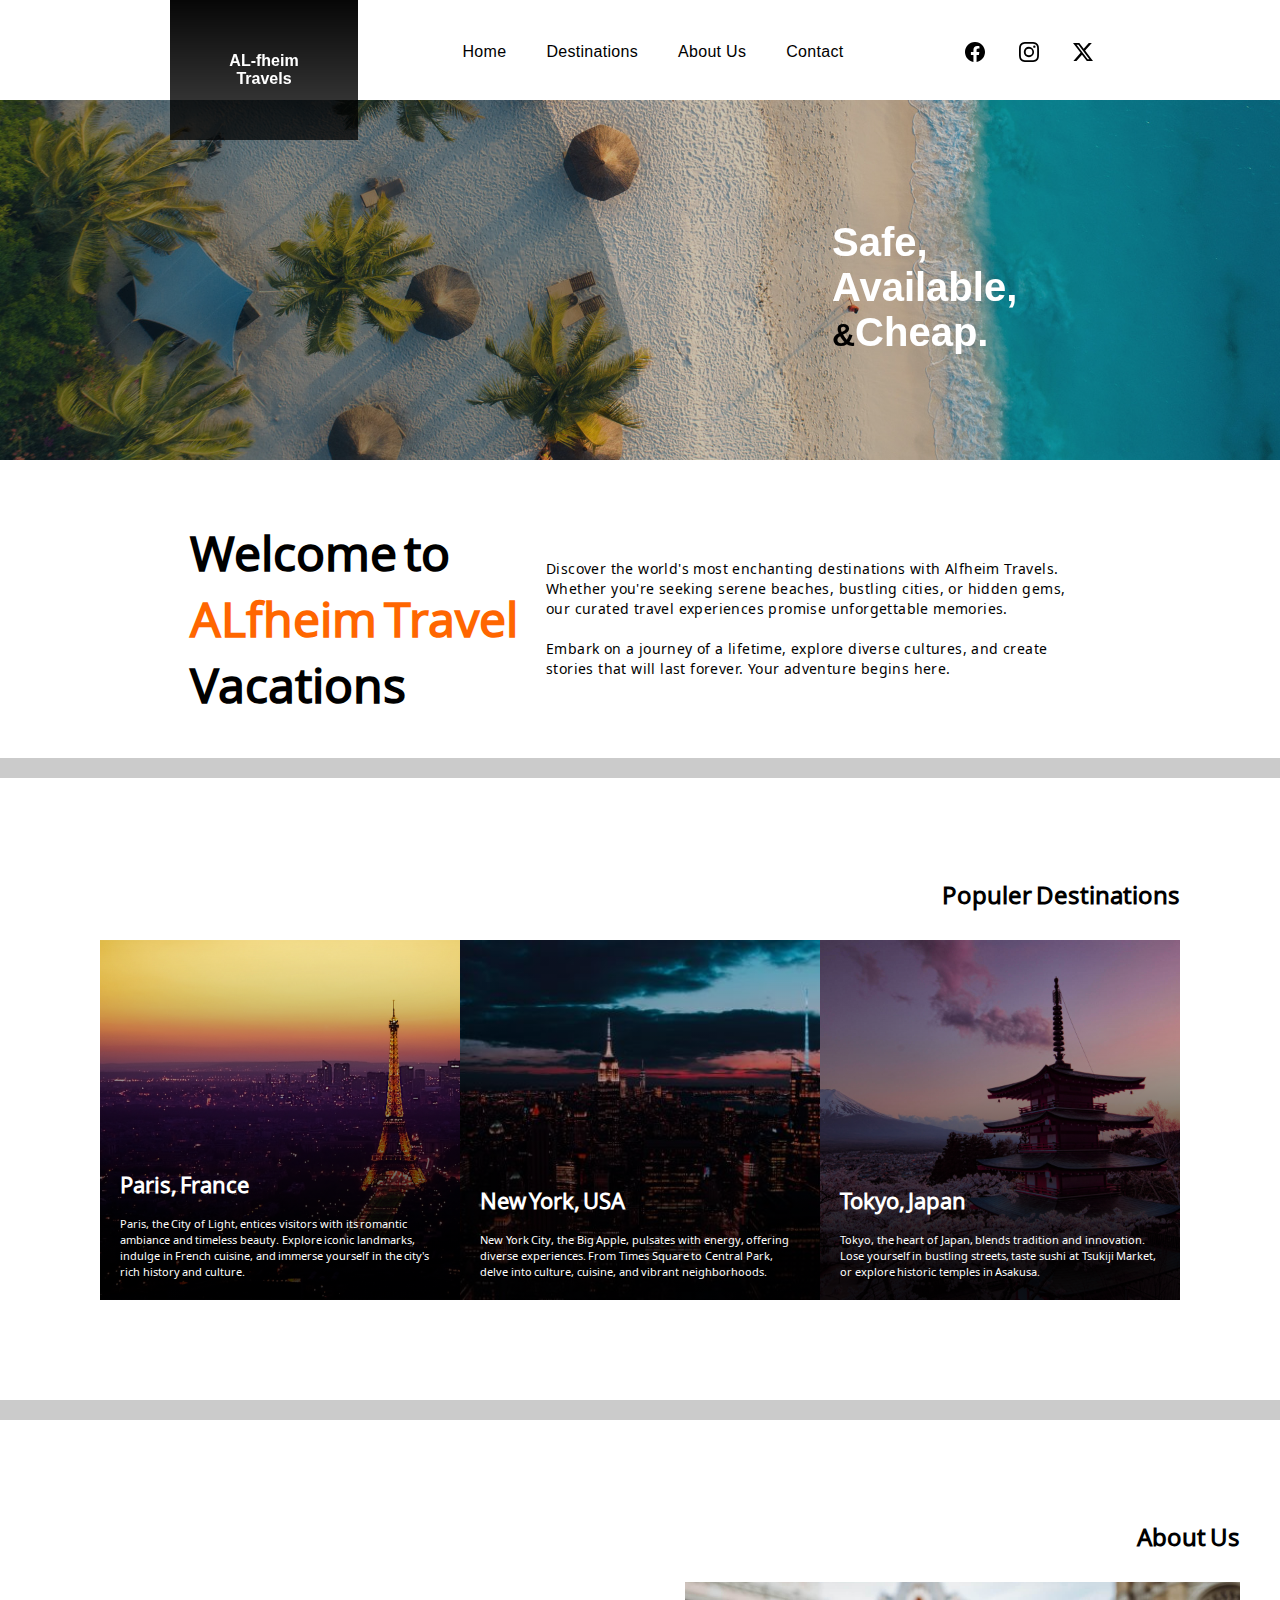
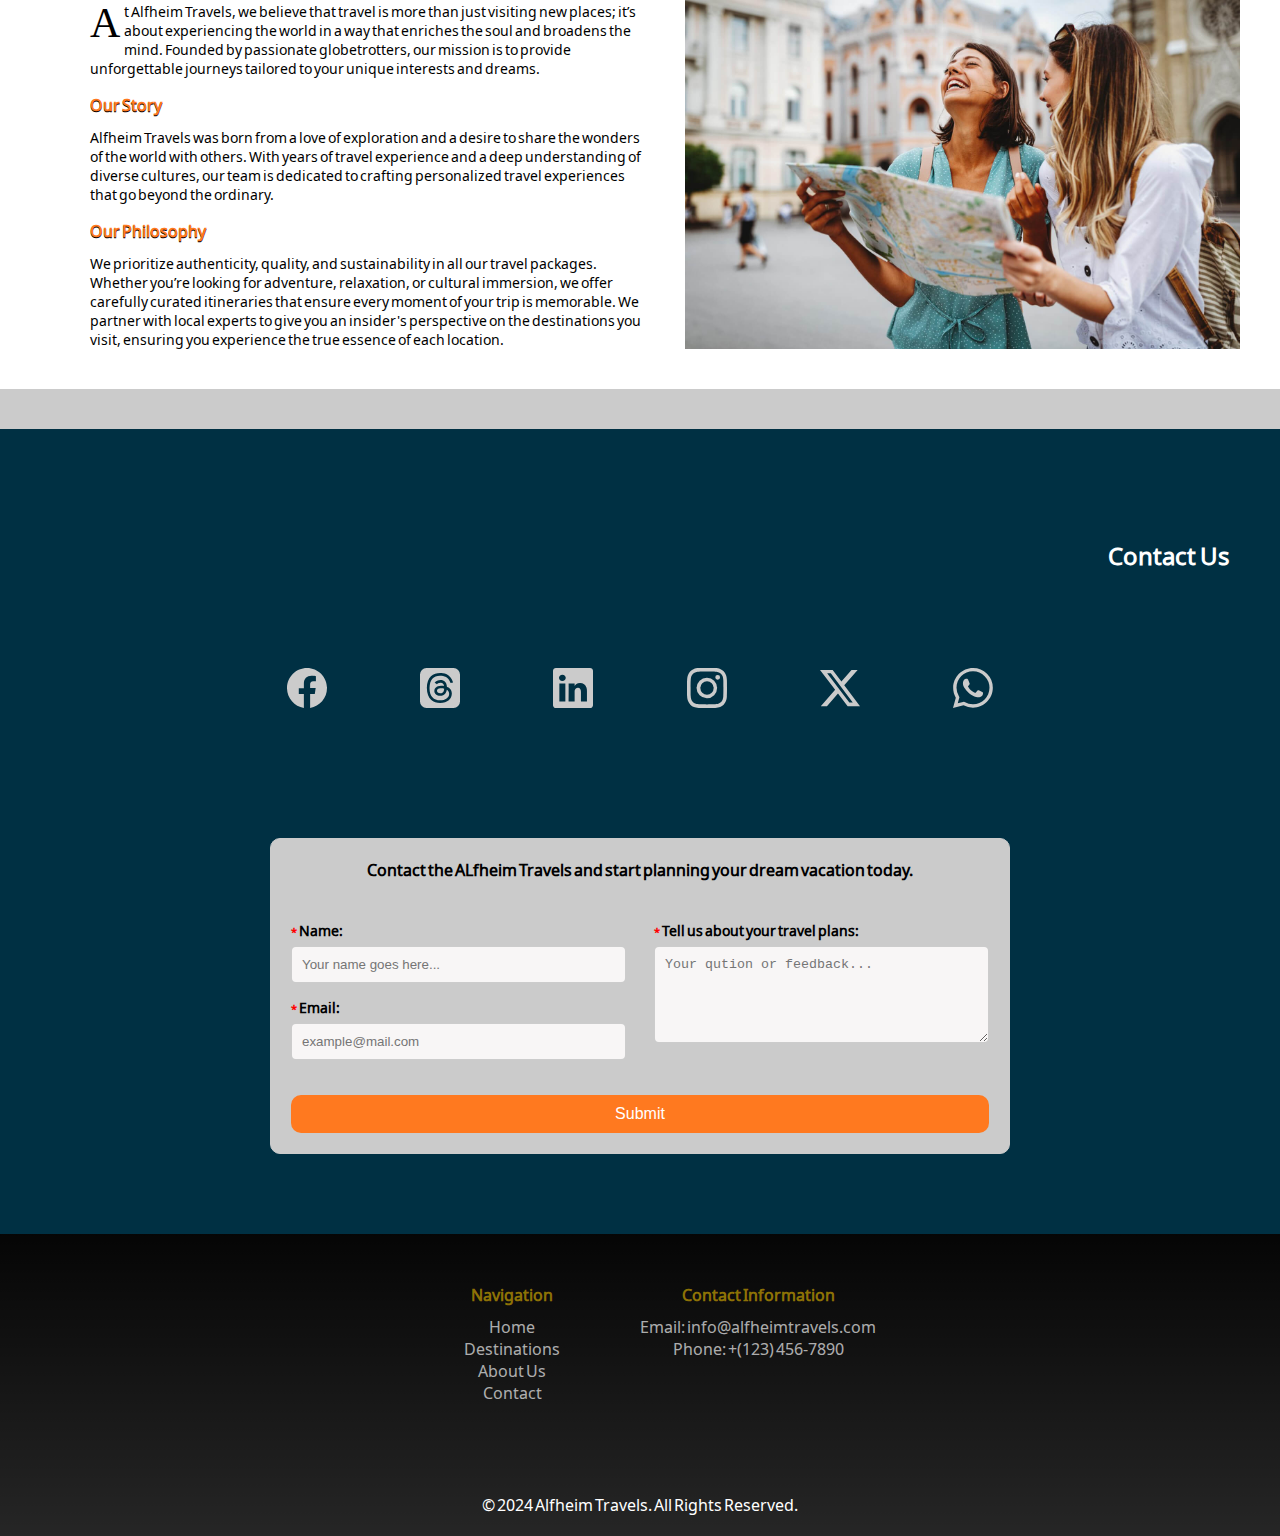
==== index.html @ 653865bd "Update index.html" ====
<!DOCTYPE html>
<html lang="en">
<head>
    <meta charset="UTF-8">
    <meta name="viewport" content="width=device-width, initial-scale=1.0">
    <title>Travel with our wings</title>
    <link rel="preconnect" href="https://fonts.googleapis.com">
    <link rel="preconnect" href="https://fonts.gstatic.com" crossorigin>
    <link rel="stylesheet" href="https://cdnjs.cloudflare.com/ajax/libs/font-awesome/6.5.2/css/all.min.css">
    <link href="https://fonts.googleapis.com/css2?family=Noto+Sans+Sogdian&display=swap" rel="stylesheet">
    <link rel="stylesheet" href="styles.css">

</head>
<body>
    <header>
        <div class="head container">
            <div id="nav-logo">
                <div>
                  <p>AL-fheim</p>
                  <p>Travels</p>
                </div>
            </div>
            <ul class="nav">
                <li class="nav-li"><a href="#" class="nav-link active">Home</a></li>
                <li class="nav-li"><a href="#Destinations" class="nav-link ">Destinations</a></li>
                <li class="nav-li"><a href="#about-us" class="nav-link ">About Us</a></li>
                <li class="nav-li"><a href="#contact" class="nav-link ">Contact</a></li>
            </ul>
            <ul class="nav">
                <li class="nav-social"><a target="_blank" href="https://www.facebook.com/profile.php?id=100078837864607&mibextid=ZbWKwL"><svg xmlns="http://www.w3.org/2000/svg" width="16" height="16" fill="currentColor" class="bi bi-facebook " viewBox="0 0 16 16">
                    <path d="M16 8.049c0-4.446-3.582-8.05-8-8.05C3.58 0-.002 3.603-.002 8.05c0 4.017 2.926 7.347 6.75 7.951v-5.625h-2.03V8.05H6.75V6.275c0-2.017 1.195-3.131 3.022-3.131.876 0 1.791.157 1.791.157v1.98h-1.009c-.993 0-1.303.621-1.303 1.258v1.51h2.218l-.354 2.326H9.25V16c3.824-.604 6.75-3.934 6.75-7.951"/>
                  </svg></a></li>
                <li class="nav-social"><a target="_blank" href="https://www.instagram.com/soul_canvas_/" target="_blank"><svg xmlns="http://www.w3.org/2000/svg" width="16" height="16" fill="currentColor" class="bi bi-instagram" viewBox="0 0 16 16">
                    <path d="M8 0C5.829 0 5.556.01 4.703.048 3.85.088 3.269.222 2.76.42a3.9 3.9 0 0 0-1.417.923A3.9 3.9 0 0 0 .42 2.76C.222 3.268.087 3.85.048 4.7.01 5.555 0 5.827 0 8.001c0 2.172.01 2.444.048 3.297.04.852.174 1.433.372 1.942.205.526.478.972.923 1.417.444.445.89.719 1.416.923.51.198 1.09.333 1.942.372C5.555 15.99 5.827 16 8 16s2.444-.01 3.298-.048c.851-.04 1.434-.174 1.943-.372a3.9 3.9 0 0 0 1.416-.923c.445-.445.718-.891.923-1.417.197-.509.332-1.09.372-1.942C15.99 10.445 16 10.173 16 8s-.01-2.445-.048-3.299c-.04-.851-.175-1.433-.372-1.941a3.9 3.9 0 0 0-.923-1.417A3.9 3.9 0 0 0 13.24.42c-.51-.198-1.092-.333-1.943-.372C10.443.01 10.172 0 7.998 0zm-.717 1.442h.718c2.136 0 2.389.007 3.232.046.78.035 1.204.166 1.486.275.373.145.64.319.92.599s.453.546.598.92c.11.281.24.705.275 1.485.039.843.047 1.096.047 3.231s-.008 2.389-.047 3.232c-.035.78-.166 1.203-.275 1.485a2.5 2.5 0 0 1-.599.919c-.28.28-.546.453-.92.598-.28.11-.704.24-1.485.276-.843.038-1.096.047-3.232.047s-2.39-.009-3.233-.047c-.78-.036-1.203-.166-1.485-.276a2.5 2.5 0 0 1-.92-.598 2.5 2.5 0 0 1-.6-.92c-.109-.281-.24-.705-.275-1.485-.038-.843-.046-1.096-.046-3.233s.008-2.388.046-3.231c.036-.78.166-1.204.276-1.486.145-.373.319-.64.599-.92s.546-.453.92-.598c.282-.11.705-.24 1.485-.276.738-.034 1.024-.044 2.515-.045zm4.988 1.328a.96.96 0 1 0 0 1.92.96.96 0 0 0 0-1.92m-4.27 1.122a4.109 4.109 0 1 0 0 8.217 4.109 4.109 0 0 0 0-8.217m0 1.441a2.667 2.667 0 1 1 0 5.334 2.667 2.667 0 0 1 0-5.334"/>
                  </svg></a></li>
                <li class="nav-social"><a target="_blank" href="#" target="_blank"><svg xmlns="http://www.w3.org/2000/svg" width="16" height="16" fill="currentColor" class="bi bi-twitter-x" viewBox="0 0 16 16">
                    <path d="M12.6.75h2.454l-5.36 6.142L16 15.25h-4.937l-3.867-5.07-4.425 5.07H.316l5.733-6.57L0 .75h5.063l3.495 4.633L12.601.75Zm-.86 13.028h1.36L4.323 2.145H2.865z"/>
                  </svg></a></li>
            </ul>
            
        </div>
    </header>

    <section class="hero" id="home">
        <div>
            <h2 id="h2-hero"><span>Safe,</span><span>Available,</span><span>Cheap.</span></h2>
        </div>
    </section>
    <section class="section welcome">
        <div class="welcome-con">
            <div class="welcome-1 welcome-part">
                <h1>
                    Welcome to<br>
                    <span>ALfheim Travel</span><br>
                    Vacations
                 </h1>
             </div>
             <div class="welcome-2 welcome-part">
                <p>
                    Discover the world's most enchanting destinations with Alfheim Travels. Whether you're seeking serene beaches, bustling cities, or hidden gems, our curated travel experiences promise unforgettable memories. <br><br>Embark on a journey of a lifetime, explore diverse cultures, and create stories that will last forever. Your adventure begins here.
                 </h1>
                </p>
        </div>
    </SEction>

    <section class="Destinations section" id="Destinations">
        <h3 class="sec-title">Populer Destinations</h3>

        <div class="dest-container">
            <a class="dest-tile Paris" href="#">
                <h4>Paris, France</h4>
                <p>Paris, the City of Light, entices visitors with its romantic ambiance and timeless beauty. Explore iconic landmarks, indulge in French cuisine, and immerse yourself in the city's rich history and culture.</p>
            </a>
            <a class="dest-tile New-york" href="#">
                <h4>New York, USA</h4>
                <p>New York City, the Big Apple, pulsates with energy, offering diverse experiences. From Times Square to Central Park, delve into culture, cuisine, and vibrant neighborhoods.</p>
            </a>
            <a class="dest-tile Tokyo" href="#">
                <h4 id="tokyo-h4">Tokyo, Japan</h4>
                <p>Tokyo, the heart of Japan, blends tradition and innovation. Lose yourself in bustling streets, taste sushi at Tsukiji Market, or explore historic temples in Asakusa.</p>
            </a>
        </div>
    </section>

    <section class="about section" id="about-us">
        <h3 class="sec-title">About Us</h3>
        <div class="about-parts">
        <div class="about-part about-1">
            <p class="drop-cap">At Alfheim Travels, we believe that travel is more than just visiting new places; it’s about experiencing the world in a way that enriches the soul and broadens the mind. Founded by passionate globetrotters, our mission is to provide unforgettable journeys tailored to your unique interests and dreams.</p>
            <h4>Our Story</h4>
            <p>Alfheim Travels was born from a love of exploration and a desire to share the wonders of the world with others. With years of travel experience and a deep understanding of diverse cultures, our team is dedicated to crafting personalized travel experiences that go beyond the ordinary.</p>
            <h4>Our Philosophy</h4>
            <p>We prioritize authenticity, quality, and sustainability in all our travel packages. Whether you’re looking for adventure, relaxation, or cultural immersion, we offer carefully curated itineraries that ensure every moment of your trip is memorable. We partner with local experts to give you an insider's perspective on the destinations you visit, ensuring you experience the true essence of each location.</p>
        
        </div>
        <div class="about-part about-2">

        </div>
    </div> 
    </section>

    <section class="contact section" id="contact">
        <h3 class="sec-title">Contact Us</h3>
        <div class="con-container">
            <div class="social-link"><a target="_blank" href="https://www.facebook.com/profile.php?id=100078837864607&mibextid=ZbWKwL"><svg xmlns="http://www.w3.org/2000/svg" width="16" height="16" fill="currentColor" class="bi bi-facebook" viewBox="0 0 16 16">
                <path d="M16 8.049c0-4.446-3.582-8.05-8-8.05C3.58 0-.002 3.603-.002 8.05c0 4.017 2.926 7.347 6.75 7.951v-5.625h-2.03V8.05H6.75V6.275c0-2.017 1.195-3.131 3.022-3.131.876 0 1.791.157 1.791.157v1.98h-1.009c-.993 0-1.303.621-1.303 1.258v1.51h2.218l-.354 2.326H9.25V16c3.824-.604 6.75-3.934 6.75-7.951"/>
              </svg></a></div>
            <div class="social-link"><a target="_blank" href="#" target="_blank"><svg xmlns="http://www.w3.org/2000/svg" width="16" height="16" fill="currentColor" class="bi bi-threads-fill" viewBox="0 0 16 16">
                <path d="M6.81 9.204c0-.41.197-1.062 1.727-1.062.469 0 .758.034 1.146.121-.124 1.606-.91 1.818-1.674 1.818-.418 0-1.2-.218-1.2-.877Z"/>
                <path d="M2.59 16h10.82A2.59 2.59 0 0 0 16 13.41V2.59A2.59 2.59 0 0 0 13.41 0H2.59A2.59 2.59 0 0 0 0 2.59v10.82A2.59 2.59 0 0 0 2.59 16M5.866 5.91c.567-.81 1.315-1.126 2.35-1.126.73 0 1.351.246 1.795.711.443.466.696 1.132.754 1.983q.368.154.678.363c.832.559 1.29 1.395 1.29 2.353 0 2.037-1.67 3.806-4.692 3.806-2.595 0-5.291-1.51-5.291-6.004C2.75 3.526 5.361 2 8.033 2c1.234 0 4.129.182 5.217 3.777l-1.02.264c-.842-2.56-2.607-2.968-4.224-2.968-2.675 0-4.187 1.628-4.187 5.093 0 3.107 1.69 4.757 4.222 4.757 2.083 0 3.636-1.082 3.636-2.667 0-1.079-.906-1.595-.953-1.595-.177.925-.651 2.482-2.733 2.482-1.213 0-2.26-.838-2.26-1.936 0-1.568 1.488-2.136 2.663-2.136.44 0 .97.03 1.247.086 0-.478-.404-1.296-1.426-1.296-.911 0-1.16.288-1.45.624l-.024.027c-.202-.135-.875-.601-.875-.601Z"/>
              </svg></a></div>
            
            <div class="social-link"><a target="_blank" href="https://www.linkedin.com/in/mithula-chanthuka-445b0527a/" target="_blank"><svg xmlns="http://www.w3.org/2000/svg" width="16" height="16" fill="currentColor" class="bi bi-linkedin" viewBox="0 0 16 16">
                <path d="M0 1.146C0 .513.526 0 1.175 0h13.65C15.474 0 16 .513 16 1.146v13.708c0 .633-.526 1.146-1.175 1.146H1.175C.526 16 0 15.487 0 14.854zm4.943 12.248V6.169H2.542v7.225zm-1.2-8.212c.837 0 1.358-.554 1.358-1.248-.015-.709-.52-1.248-1.342-1.248S2.4 3.226 2.4 3.934c0 .694.521 1.248 1.327 1.248zm4.908 8.212V9.359c0-.216.016-.432.08-.586.173-.431.568-.878 1.232-.878.869 0 1.216.662 1.216 1.634v3.865h2.401V9.25c0-2.22-1.184-3.252-2.764-3.252-1.274 0-1.845.7-2.165 1.193v.025h-.016l.016-.025V6.169h-2.4c.03.678 0 7.225 0 7.225z"/>
              </svg></a></div>
            <div class="social-link"><a target="_blank" href="#" target="_blank"><svg xmlns="http://www.w3.org/2000/svg" width="16" height="16" fill="currentColor" class="bi bi-instagram" viewBox="0 0 16 16">
                <path d="M8 0C5.829 0 5.556.01 4.703.048 3.85.088 3.269.222 2.76.42a3.9 3.9 0 0 0-1.417.923A3.9 3.9 0 0 0 .42 2.76C.222 3.268.087 3.85.048 4.7.01 5.555 0 5.827 0 8.001c0 2.172.01 2.444.048 3.297.04.852.174 1.433.372 1.942.205.526.478.972.923 1.417.444.445.89.719 1.416.923.51.198 1.09.333 1.942.372C5.555 15.99 5.827 16 8 16s2.444-.01 3.298-.048c.851-.04 1.434-.174 1.943-.372a3.9 3.9 0 0 0 1.416-.923c.445-.445.718-.891.923-1.417.197-.509.332-1.09.372-1.942C15.99 10.445 16 10.173 16 8s-.01-2.445-.048-3.299c-.04-.851-.175-1.433-.372-1.941a3.9 3.9 0 0 0-.923-1.417A3.9 3.9 0 0 0 13.24.42c-.51-.198-1.092-.333-1.943-.372C10.443.01 10.172 0 7.998 0zm-.717 1.442h.718c2.136 0 2.389.007 3.232.046.78.035 1.204.166 1.486.275.373.145.64.319.92.599s.453.546.598.92c.11.281.24.705.275 1.485.039.843.047 1.096.047 3.231s-.008 2.389-.047 3.232c-.035.78-.166 1.203-.275 1.485a2.5 2.5 0 0 1-.599.919c-.28.28-.546.453-.92.598-.28.11-.704.24-1.485.276-.843.038-1.096.047-3.232.047s-2.39-.009-3.233-.047c-.78-.036-1.203-.166-1.485-.276a2.5 2.5 0 0 1-.92-.598 2.5 2.5 0 0 1-.6-.92c-.109-.281-.24-.705-.275-1.485-.038-.843-.046-1.096-.046-3.233s.008-2.388.046-3.231c.036-.78.166-1.204.276-1.486.145-.373.319-.64.599-.92s.546-.453.92-.598c.282-.11.705-.24 1.485-.276.738-.034 1.024-.044 2.515-.045zm4.988 1.328a.96.96 0 1 0 0 1.92.96.96 0 0 0 0-1.92m-4.27 1.122a4.109 4.109 0 1 0 0 8.217 4.109 4.109 0 0 0 0-8.217m0 1.441a2.667 2.667 0 1 1 0 5.334 2.667 2.667 0 0 1 0-5.334"/>
              </svg></a></div>
            <div class="social-link"><a target="_blank" href="#" target="_blank"><svg xmlns="http://www.w3.org/2000/svg" width="16" height="16" fill="currentColor" class="bi bi-twitter-x" viewBox="0 0 16 16">
                <path d="M12.6.75h2.454l-5.36 6.142L16 15.25h-4.937l-3.867-5.07-4.425 5.07H.316l5.733-6.57L0 .75h5.063l3.495 4.633L12.601.75Zm-.86 13.028h1.36L4.323 2.145H2.865z"/>
              </svg></a></div>
            <div class="social-link"><a target="_blank" href="#" target="_blank"><svg xmlns="http://www.w3.org/2000/svg" width="16" height="16" fill="currentColor" class="bi bi-whatsapp" viewBox="0 0 16 16">
                <path d="M13.601 2.326A7.85 7.85 0 0 0 7.994 0C3.627 0 .068 3.558.064 7.926c0 1.399.366 2.76 1.057 3.965L0 16l4.204-1.102a7.9 7.9 0 0 0 3.79.965h.004c4.368 0 7.926-3.558 7.93-7.93A7.9 7.9 0 0 0 13.6 2.326zM7.994 14.521a6.6 6.6 0 0 1-3.356-.92l-.24-.144-2.494.654.666-2.433-.156-.251a6.56 6.56 0 0 1-1.007-3.505c0-3.626 2.957-6.584 6.591-6.584a6.56 6.56 0 0 1 4.66 1.931 6.56 6.56 0 0 1 1.928 4.66c-.004 3.639-2.961 6.592-6.592 6.592m3.615-4.934c-.197-.099-1.17-.578-1.353-.646-.182-.065-.315-.099-.445.099-.133.197-.513.646-.627.775-.114.133-.232.148-.43.05-.197-.1-.836-.308-1.592-.985-.59-.525-.985-1.175-1.103-1.372-.114-.198-.011-.304.088-.403.087-.088.197-.232.296-.346.1-.114.133-.198.198-.33.065-.134.034-.248-.015-.347-.05-.099-.445-1.076-.612-1.47-.16-.389-.323-.335-.445-.34-.114-.007-.247-.007-.38-.007a.73.73 0 0 0-.529.247c-.182.198-.691.677-.691 1.654s.71 1.916.81 2.049c.098.133 1.394 2.132 3.383 2.992.47.205.84.326 1.129.418.475.152.904.129 1.246.08.38-.058 1.171-.48 1.338-.943.164-.464.164-.86.114-.943-.049-.084-.182-.133-.38-.232"/>
              </svg></a></div>
        </div>
        <div class="feedback-form-container">
            <h2>Contact the ALfheim Travels and start planning your dream vacation today.</h2>
            <form action="YOUR_FORM_HANDLER_URL" method="POST">
                <div class="form-row">
                    <div class="form-column">
                        <div class="form-group">
                            <label for="name">Name:</label>
                            <input placeholder="Your name goes here..." type="text" id="name" name="name" required>
                        </div>
                        <div class="form-group">
                            <label for="email">Email:</label>
                            <input placeholder="example@mail.com" type="email" id="email" name="email" required>
                        </div>
                    </div>
                    <div class="form-column">
                        <div class="form-group">
                            <label for="message">Tell us about your travel plans:</label>
                            <textarea id="message" name="message" placeholder="Your qution or feedback..." rows="5" required></textarea>
                        </div>
                    </div>
                </div>
                <button type="submit">Submit</button>
            </form>
        </div>
        
        
    </section>

    <footer id="footer">
        <div class="footer-container">
            <div class="footer-section">
                <h4>Navigation</h4>
                <ul class="footer-nav">
                    <li><a href="#home">Home</a></li>
                    <li><a href="#destinations">Destinations</a></li>
                    <li><a href="#about">About Us</a></li>
                    <li><a href="#contact">Contact</a></li>
                </ul>
            </div>
    
            <div class="footer-section">
                <h4>Contact Information</h4>
                <p>Email: <a href="mailto:info@alfheimtravels.com">info@alfheimtravels.com</a></p>
                <p>Phone: <a href="tel:+1234567890">+(123) 456-7890</a></p>
            </div>
        </div>
        <div class="footer-bottom">
            <p>&copy; 2024 Alfheim Travels. All Rights Reserved.</p>
        </div>
    </footer>
    
</body>
</html>
---- styles.css ----
:root{
    --bg-color:white;
    --sec-bg-color: rgb(203, 203, 203) ;
    --text-color:black;
    --highlight:#FF791F;
    --acc-color:#003043;
    --main-font:"Noto Sans Sogdian", sans-serif;
    --sec-font:--font-sec:'Trebuchet MS', 'Lucida Sans Unicode', 'Lucida Grande', 'Lucida Sans', Arial, sans-serif;;
}

*{
    padding: 0;
    margin: 0;
    box-sizing: border-box;
}

a{
    text-decoration: none !important;
    cursor: pointer !important;
    color: black;
}

a:hover{
    color: var(--highlight);
}

ul{
    list-style: none !important;
}

html{
    scroll-behavior: smooth;
}

body{
    width: 100%;
    background-color: var(--sec-bg-color);
    font-family: var(--main-font);
    color: black;
}

.container{
    margin: auto;
}

.section{
    margin-bottom: 20px;
}

.section:last-of-type{
    margin-bottom: 0px;
}

header{
    width: 100%;
    height: 100px;
    position: sticky;
    top: 0px;
    left: 0;
    background-color: var(--bg-color);
}

.head{
    max-width: 940px;
    display: flex;
    flex-direction: row;
    justify-content: space-between;
    
    
}

#nav-logo{
    width: 20%;
    padding-bottom: 120px;
    max-height: 140px;
    position: relative;
    display: flex;
    flex-direction: column;
    justify-content: center;
    top: 0px;
    background: linear-gradient(rgba(0,0,0,0.9), rgba(0,0,0,0)), rgba(0, 0, 0, 0.733);
    object-fit: cover;
    background-repeat: no-repeat;
    
}

#nav-logo div{
    width: 100%;
    text-align: center;
    font-weight: 800;
    margin-top: 120px;
    color: var(--bg-color);
    font-family:  "Anton", sans-serif;;
    text-align: center;
    
}

.nav{
   
    display: flex;
    flex-direction: row;
    justify-content: space-between;
    max-height: 100%;
    max-width: initial;
}

.nav-li{
    display: inline-block;
    padding-top: 40px;
    margin: 0 20px;
}

.nav-social{
    display: inline-block;
    padding-top: 42px;
    margin: 0 12px;
}


.nav-link{
    color: var(--main-font);
    font-family: "Open Sans", sans-serif;
    font-size: 1rem;
    letter-spacing: 0.3px;
    font-weight: 400;
    line-height: 1.5;
    text-align: center;
}

.nav-social svg{
    width: 30px;
    height: 20px;
}



.hero{
    width: 100%;
    height:360px;
    background-image: linear-gradient(rgba(0, 0, 0, 0.2) , rgba(0, 0, 0, 0.2)), url('img/banner.jpg');
    background-size: cover;
    background-position: top;
}

#h2-hero{
    color: var(--bg-color);
    display: flex;
    position: relative;
    top: 120px;
    left: 35%;
    width: 40%;
    height: 100%;
    font-size: 2.5rem;
    flex-direction: column;
    margin: auto;
    justify-content: center;
    font-family: "Open Sans", sans-serif;
    

}

#h2-hero span:last-of-type::before{
    content: "&";
    font-size: 2rem;
    color: var(--text-color);  
    text-shadow: none;
    padding-right: -4px;
}

#h2-hero span:last-of-type{
    color: var(--bg-color);
       
}

.welcome{
    max-height: 300px;
    width: 100%;
    padding: 60px 10px 40px 10px;
    background-color: var(--bg-color);
    

}

.welcome-con{
    max-width: 940px;
    max-height: 100%;
    margin: auto;
    display: flex;
    flex-direction: row;
    align-items: center;
    justify-content: center;
}

.welcome-1{
    width: calc(40% - 20px);
    font-size: 1.5rem;
    font-weight: 800;
}

.welcome-1 span{
    color: #ff6600;
}

.welcome-2{
    width: calc(60% - 20px);
    font-size: 0.9rem;
    font-family: var(--main-font);
    font-weight: 400;
    letter-spacing: 0.4px;
    word-spacing: 2px;
}

#Destinations{
    background-color: var(--bg-color);
    color: var(--bg-color);
    padding: 100px;
    margin-top: 20px;
}

.sec-title{
    color: var(--text-color);
    text-align: right;
    margin-bottom: 28px;
    font-size: 1.5rem;
}

.dest-container{
    width: 100%;
    background-color: var(--sec-bg-color);
    display:flex;
    flex-direction: row;
    justify-content: space-evenly;
    flex-wrap: nowrap;
}

.dest-tile{
    width: 33.333%;
    height: 360px;
    display: flex;
    flex-direction: column;
    justify-content: flex-end;
    transition: ease-in-out 0.4s;
    color: var(--txt-color);
    padding: 20px;
    background-color: var(--sec-bg-color);
    
}

.dest-tile h4{
    margin: 16px 0 ;
    font-size: 1.4rem;
    font-family: var(--font-sec);
}

.dest-tile p{
    font-size: 0.7rem;
    word-spacing: 0.7px;
}



.Paris{
    background-image:linear-gradient(rgba(0, 0, 0, 0) , rgba(0, 0, 0, 0.8) 90%), url(img/1.jpg);
    background-position: top;
    background-size: cover;
}

.New-york{
    background-image: linear-gradient(rgba(0, 0, 0, 0), rgba(0, 0, 0, 0.8) 90%),url(img/2.jpg);
    background-position: top;
    background-size: cover;
}

.Tokyo{
    background-image:linear-gradient(rgba(0, 0, 0, 0) , rgba(0, 0, 0, 0.9) 90%), url(img/3.jpg);
    background-position: top;
    background-size: cover;
}

.dest-tile:hover{
    width: 90%;
    color: var(--bg-color);
}

.about{
    width: 100%;
    background-color: var(--bg-color);
    color: var(--bg-color);
    padding: 40px;
    color: var(--text-color);
    padding-top: 100px;
}

.about p{
    
   font-size: 0.875em;
   letter-spacing: 0px;
}



.drop-cap::first-letter {
    font-size: 3em; /* Adjust the size as needed */
    font-weight: 400;
    float: left;
    margin-right: 4px;
    line-height: 1;
    font-family: cursive;
}

.about h4{
    margin-top: 16px;
    margin-bottom: 12px;
    color: var(--highlight);
    text-shadow: -0.5px 0.5px 0px black;

}

.about-parts{
    display: flex;
    flex-direction: row;
    justify-content: space-between;
    padding-left: 50px;
}

.about-part{
    width: calc(50% - 20px);
}

.about-1{
    padding-top: 20px;
}

.about-2 {
    background-image: url(img/about.jpg);
    background-position: center; 
    background-size: cover;
     background-repeat: no-repeat;  
}



.contact{
    background-color:var(--acc-color);
    margin-top: 40px;
    padding: 110px 40px 40px 40px;
   
   
}

.contact h3{
    color: white;
    text-align: right;
    margin-bottom: 44px;
    font-size: 1.5rem;
    margin: auto;
    padding-right: 10px;
}

.con-container{
    max-width: 740px;
    padding-top: 80px;
    padding-bottom: 120px;
    margin: auto;
    display: flex;
    flex-direction: row;
    justify-content: space-between;
    align-content: center;
    flex-wrap: wrap;
    margin-top: 10px;
}

.social-link{
    height: 100%;
    width: 10%;
    display: flex;
    justify-content: center;
    align-content: center;
    color: var(--bg-color);
    
}

.social-link a{
    text-decoration: none;
    color: var(--sec-bg-color);
    transition: ease-in-out 0.1s;
}
.social-link svg {
    width: 40px;
    height: 50px;
}

.social-link a:hover{
    text-decoration: none;
    color: var(--highlight)
}


.feedback-form-container {
    max-width: 740px;
    margin: auto;
    padding: 20px;
    border: 1px solid var(--sec-bg-color);
    border-radius: 10px;
    background-color:var(--sec-bg-color);
    margin-bottom: 40px;
}

.feedback-form-container h2 {
    text-align: center;
    margin-bottom: 40px;
    font-size: 1rem;
    
}

.form-row {
    display: flex;
    justify-content: space-between;
}

.form-column {
    width: 48%;
}

.form-group {
    margin-bottom: 15px;
}

.form-group label {
    display: block;
    margin-bottom: 5px;
    font-weight: bold;
    font-size: 0.9rem;
}

.form-group label::before{
    content: '*';
    padding-right: 2px;
    font-size: 0.7rem;
    color: red;
    padding-bottom: 2px;
}

.form-group input, .form-group textarea {
    width: 100%;
    padding: 10px;
    border: 1px solid #ccccccfe;
    border-radius: 5px;
    box-sizing: border-box;
    background-color: rgba(255, 253, 253, 0.87);
}

button[type="submit"] {
    display: block;
    width: 100%;
    padding: 10px;
    border: none;
    border-radius: 10px;
    background-color: var(--highlight);
    color: white;
    font-size: 16px;
    cursor: pointer;
    margin-top: 20px;
}

button[type="submit"]:hover {
    background-color: #ff6600;
}

#footer {
    background: linear-gradient(rgba(0,0,0,0.9), rgba(0,0,0,0.3)), rgba(0, 0, 0, 0.733);
    color: #fff;
    padding: 20px 0;
    text-align: center;
    padding-top: 40px;
}

.footer-container {
    display: flex;
    flex-direction: row;
    justify-content: center;
    flex-wrap: nowrap;
    margin: auto;
    margin-bottom: 80px;
    
}

.footer-section {
    padding-left: 60px;
    margin: 10px;

}

.footer-section h4 {
    margin-bottom: 10px;
    color: #ffcc008c;
}

.footer-section p,
.footer-section a {
    color: rgba(255, 255, 255, 0.671);
    text-decoration: none;
    text-decoration: none;
}

.footer-section a:hover {
    color: white;
}





@media (max-width:1100px){
    .head{
        max-width: 840px;
    }

    .nav-link{
        font-size: 0.9rem;
        letter-spacing: 0.2px;
    }
    
}

@media (max-width:1000px){
    .head{
        max-width: 740px;
    }

    .nav-link{
        font-size: 0.85rem;
        letter-spacing: 0.2px;
    }

    .feedback-form-container {
        max-width: 640px;
    }

    .con-container{
        max-width: 640px;
       
    }

}


@media (max-width:900px){
    .head{
        max-width: 640px;
    }


    .nav-link{
        font-size: 0.9rem;
        letter-spacing: 0.1px;
    }

    .nav-social{
        display: none;
        padding-top: 42px;
        margin: 0 12px;
    }

    
#nav-logo{
    width: 24%;
    padding-bottom: 120px;
    max-height: 120px;

}

.nav{
    margin-left: 10px;
}

.welcome-1{
    font-size: 1.2rem;
    font-weight: 600;
    padding-left: 80px;
    padding-right: 12px;
}





}

@media (max-width:940px){

    .dest-container{
        flex-direction: column;
        justify-content: space-evenly;
        flex-wrap: wrap;
    }
    
    .dest-tile{
        width: 100%;
        height: 270px;           
    }

    .dest-tile:hover{
        height: 360px;
        width: 100%;
        color: var(--bg-color);
    }

}

@media (max-width:800px){

    .con-container{
        max-width: 540px;
       
    }

    .feedback-form-container {
        max-width: 540px;
    }
}

@media (max-width:760px){
    .welcome-1{
        padding-left: 60px;
        padding-right: 24px;
    }

    


}
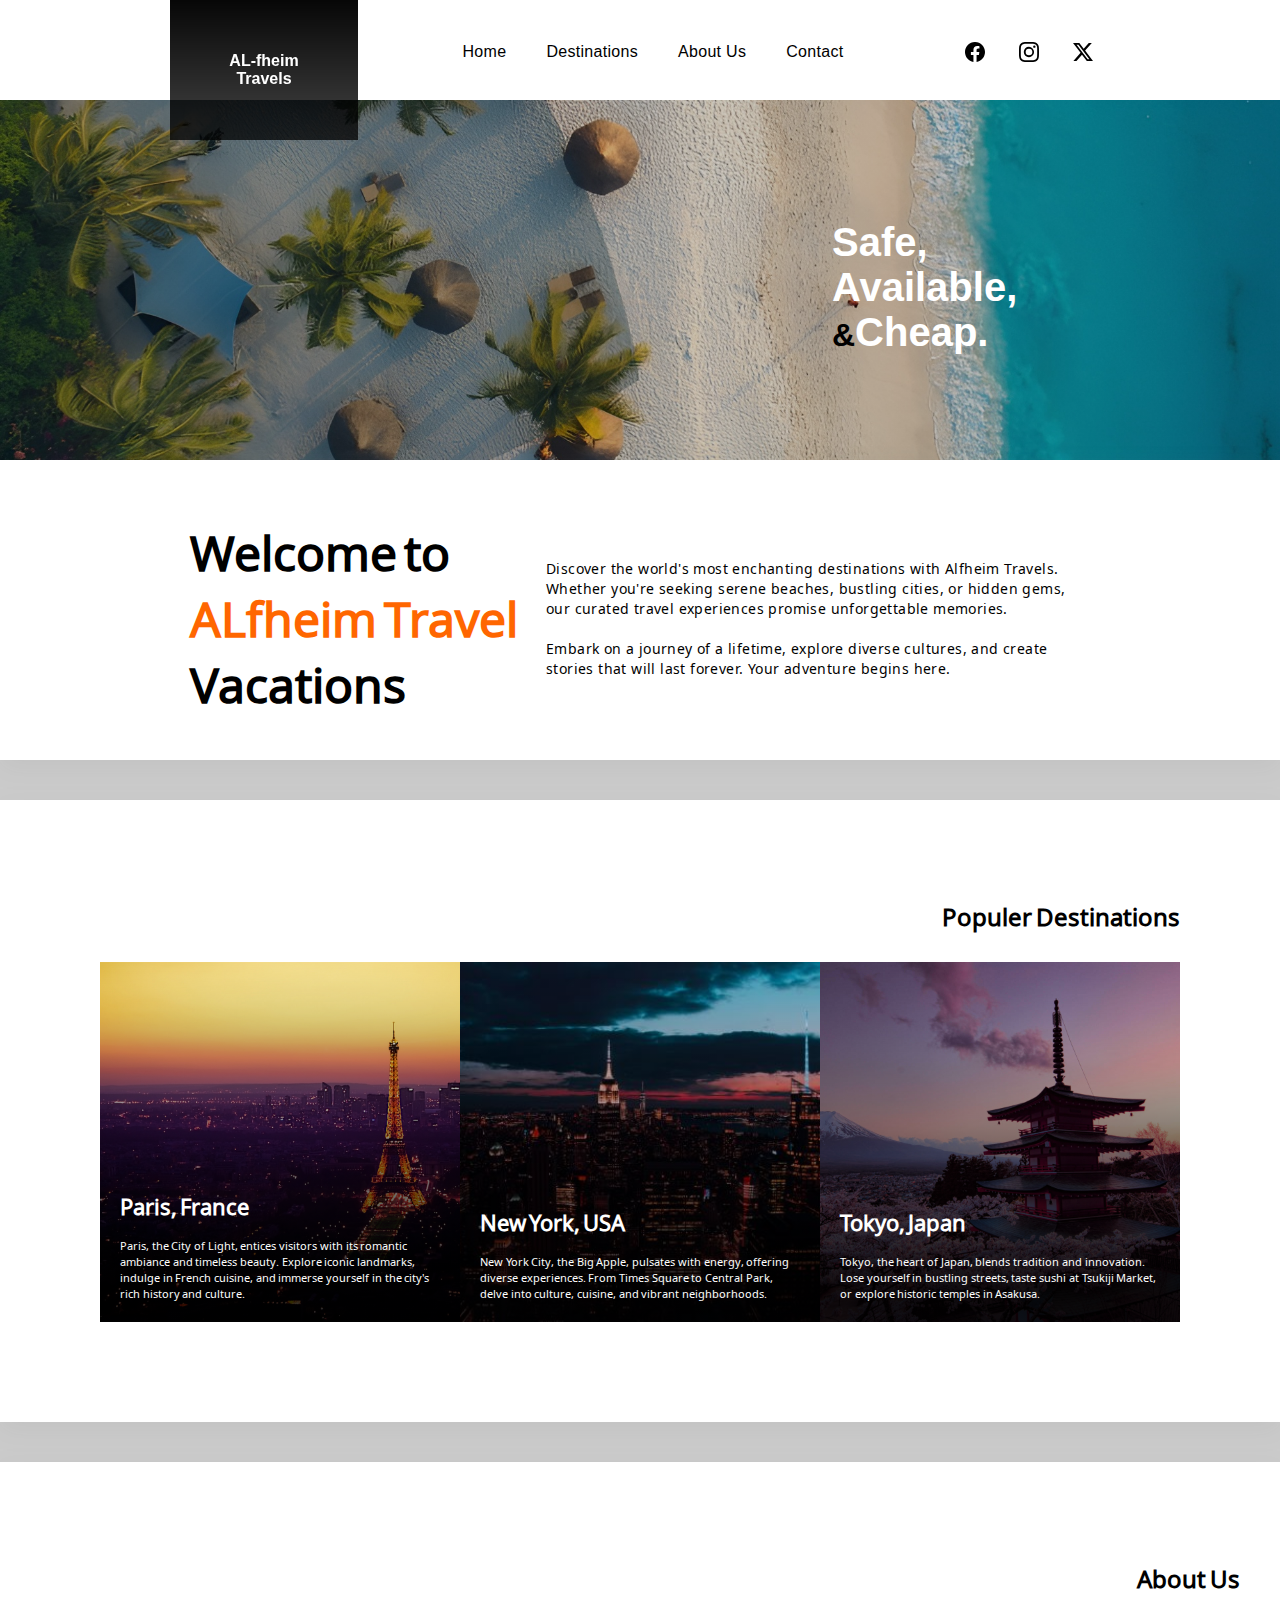
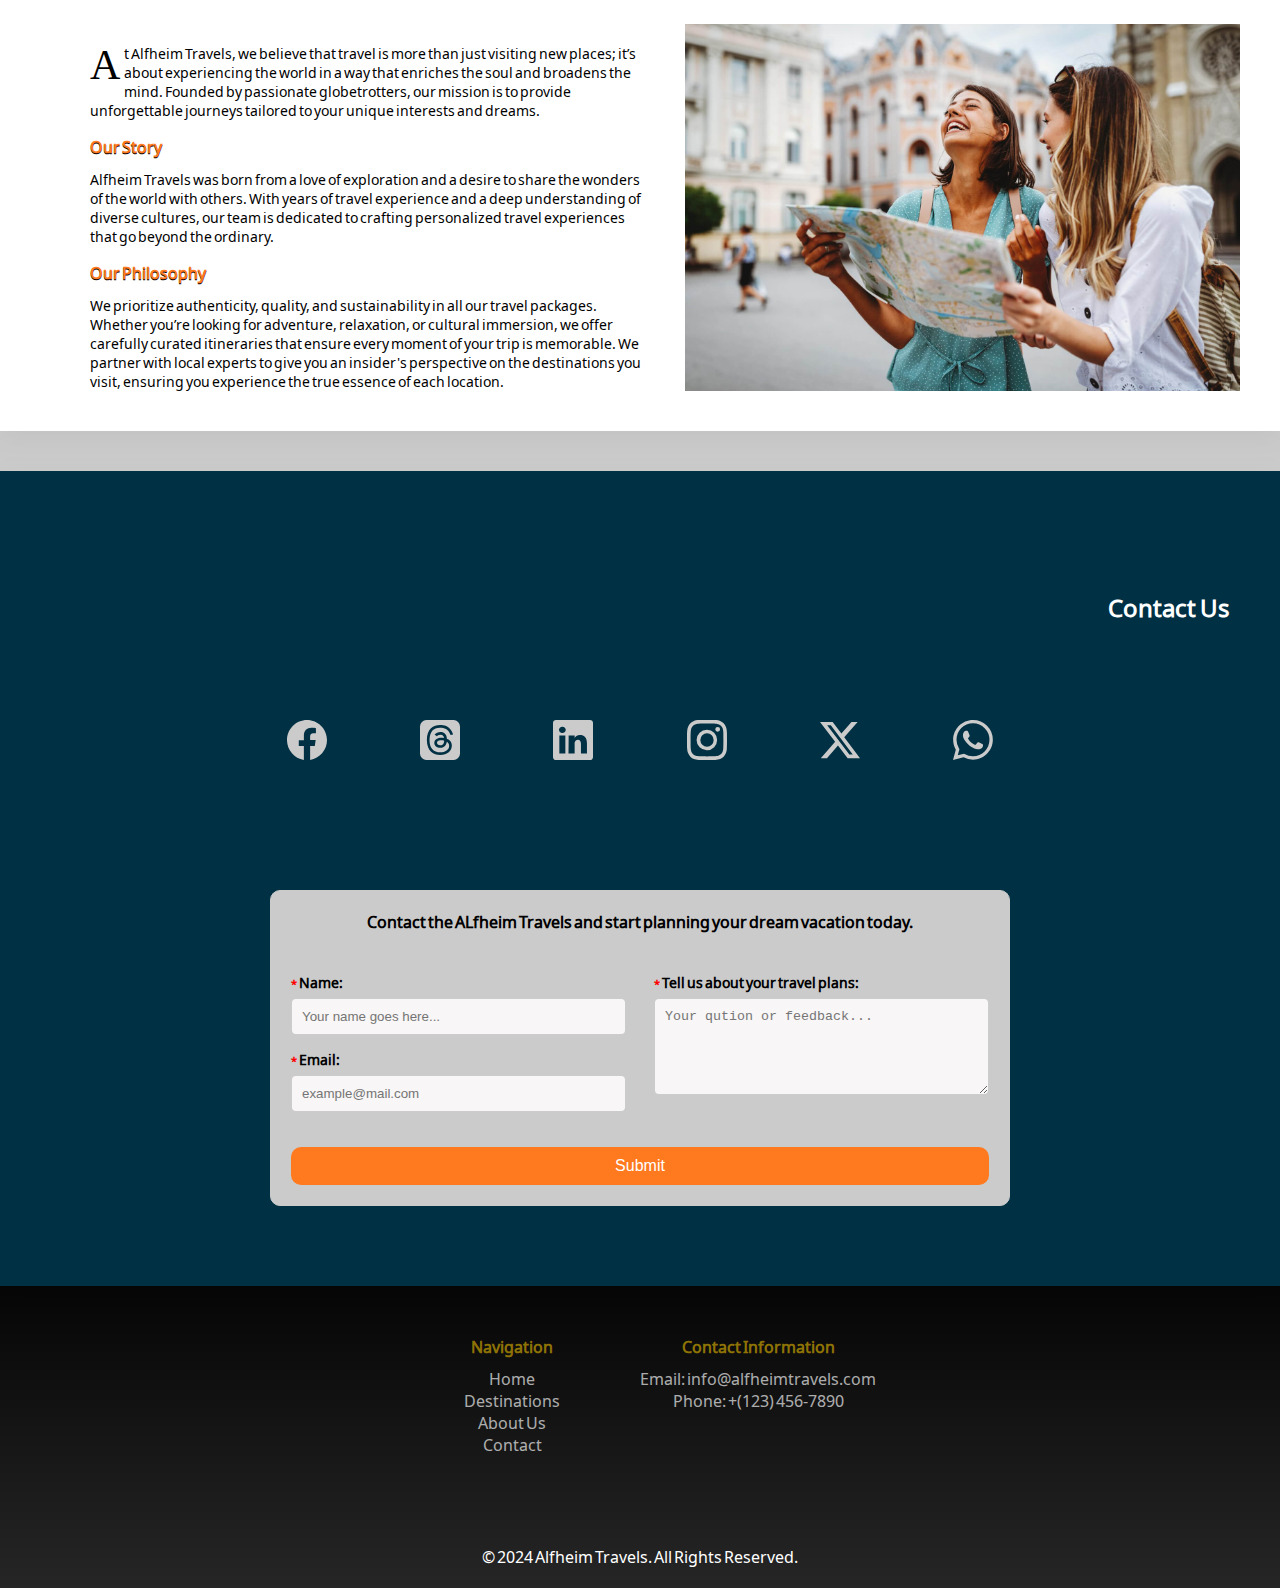
==== commit c180ae08: "Usable: nav-menu is on hover : mid q" ====
--- a/index.html
+++ b/index.html
@@ -37,7 +37,21 @@
                     <path d="M12.6.75h2.454l-5.36 6.142L16 15.25h-4.937l-3.867-5.07-4.425 5.07H.316l5.733-6.57L0 .75h5.063l3.495 4.633L12.601.75Zm-.86 13.028h1.36L4.323 2.145H2.865z"/>
                   </svg></a></li>
             </ul>
-            
+            <div class="nav-menu-logo hidden">
+                <svg xmlns="http://www.w3.org/2000/svg" width="16" height="16" fill="currentColor" class="bi bi-list" viewBox="0 0 16 16">
+                <path fill-rule="evenodd" d="M2.5 12a.5.5 0 0 1 .5-.5h10a.5.5 0 0 1 0 1H3a.5.5 0 0 1-.5-.5m0-4a.5.5 0 0 1 .5-.5h10a.5.5 0 0 1 0 1H3a.5.5 0 0 1-.5-.5m0-4a.5.5 0 0 1 .5-.5h10a.5.5 0 0 1 0 1H3a.5.5 0 0 1-.5-.5"/>
+              </svg>
+              <div class="nav-menu hidden">
+                <ul class="nav">
+                    <li class="nav-li menu-li"><a href="#" class="nav-link active">Home</a></li>
+                    <li class="nav-li menu-li"><a href="#Destinations" class="nav-link ">Destinations</a></li>
+                    <li class="nav-li menu-li"><a href="#about-us" class="nav-link ">About Us</a></li>
+                    <li class="nav-li menu-li"><a href="#contact" class="nav-link ">Contact</a></li>
+                </ul>
+                </div>
+            </div>
+        
+        
         </div>
     </header>
 
@@ -76,7 +90,7 @@
                 <p>New York City, the Big Apple, pulsates with energy, offering diverse experiences. From Times Square to Central Park, delve into culture, cuisine, and vibrant neighborhoods.</p>
             </a>
             <a class="dest-tile Tokyo" href="#">
-                <h4 id="tokyo-h4">Tokyo, Japan</h4>
+                <h4>Tokyo, Japan</h4>
                 <p>Tokyo, the heart of Japan, blends tradition and innovation. Lose yourself in bustling streets, taste sushi at Tsukiji Market, or explore historic temples in Asakusa.</p>
             </a>
         </div>
@@ -156,9 +170,9 @@
             <div class="footer-section">
                 <h4>Navigation</h4>
                 <ul class="footer-nav">
-                    <li><a href="#home">Home</a></li>
-                    <li><a href="#destinations">Destinations</a></li>
-                    <li><a href="#about">About Us</a></li>
+                    <li><a href="#">Home</a></li>
+                    <li><a href="#Destinations">Destinations</a></li>
+                    <li><a href="#about-us">About Us</a></li>
                     <li><a href="#contact">Contact</a></li>
                 </ul>
             </div>
@@ -175,4 +189,4 @@
     </footer>
     
 </body>
-</html>
+</html>--- a/styles.css
+++ b/styles.css
@@ -37,6 +37,7 @@
     background-color: var(--sec-bg-color);
     font-family: var(--main-font);
     color: black;
+    min-width: 300px;
 }
 
 .container{
@@ -44,7 +45,10 @@
 }
 
 .section{
-    margin-bottom: 20px;
+    margin-bottom: 40px;
+    margin-left: 0;
+    margin-right: 0;
+    box-shadow: 0px 8px 24px rgba(124, 124, 124, 0.11);
 }
 
 .section:last-of-type{
@@ -54,10 +58,11 @@
 header{
     width: 100%;
     height: 100px;
-    position: sticky;
+    position: fixed;
     top: 0px;
     left: 0;
     background-color: var(--bg-color);
+    z-index: 1000;
 }
 
 .head{
@@ -108,6 +113,52 @@
     display: inline-block;
     padding-top: 40px;
     margin: 0 20px;
+}
+
+.nav-menu{
+    height: 260px;
+    background-color: var(--bg-color);
+    position: fixed;
+    right: 0;
+    top: 80px;
+    max-width: 168px;
+    padding-bottom: 100px;
+    
+}
+
+.hidden{
+    display: none;
+}
+.nav-menu ul{
+    display: inline-block;
+    flex-direction: column;
+    justify-content: flex-start;
+    padding-top: 40px;
+    padding-right: 40px;
+        
+}
+
+.menu-li{
+    width: 100%;
+    padding: 10px;
+    margin-left: 0;
+    margin-right:100%;
+    border-bottom: 2px solid rgba(201, 201, 201, 0.363);
+}
+
+
+.nav-menu-logo{
+
+    max-height: 100%;
+    max-width: 40px;
+    min-width: 20px;
+    padding-top: 32px;
+    margin: 0 20px;
+
+}
+.nav-menu-logo svg{
+    width: 40px;
+    height: 40px;
 }
 
 .nav-social{
@@ -139,7 +190,8 @@
     height:360px;
     background-image: linear-gradient(rgba(0, 0, 0, 0.2) , rgba(0, 0, 0, 0.2)), url('img/banner.jpg');
     background-size: cover;
-    background-position: top;
+    background-position: center; 
+    margin-top: 100px;
 }
 
 #h2-hero{
@@ -155,6 +207,7 @@
     margin: auto;
     justify-content: center;
     font-family: "Open Sans", sans-serif;
+    z-index: 50;
     
 
 }
@@ -189,6 +242,7 @@
     flex-direction: row;
     align-items: center;
     justify-content: center;
+    margin-bottom: 40px;
 }
 
 .welcome-1{
@@ -339,11 +393,10 @@
 }
 
 
-
 .contact{
     background-color:var(--acc-color);
     margin-top: 40px;
-    padding: 110px 40px 40px 40px;
+    padding: 120px 40px 40px 40px;
    
    
 }
@@ -582,6 +635,57 @@
 }
 
 
+.about{
+    width: 100%;
+    height: max-content;
+    background-color: var(--bg-color);
+    color: var(--bg-color);
+    padding: 40px;
+    color: var(--text-color);
+    padding-top: 100px;  
+    padding-bottom: 40px;
+}
+
+
+.about p{
+    
+   font-size: 0.875em;
+   letter-spacing: 0px;
+   
+}
+
+
+
+.about-parts{
+    width: 100%;
+    display: flex;
+    flex-direction: column;
+    justify-content: center;
+    padding: 0;
+}
+
+.about-part{
+    width: calc(100%);
+    margin: auto;
+}
+
+.about-1{
+    
+    order: 2;
+    padding: 40px 0px 60px 0;
+    font-size: 0.9rem;
+}
+
+.about-2 {
+    order: 1;
+    background-image: url(img/about.jpg);
+    background-position: top; 
+    background-size: cover;
+    background-repeat: no-repeat;  
+    height: 340px;
+   
+     
+}
 
 
 
@@ -626,8 +730,264 @@
         padding-right: 24px;
     }
 
-    
-
-
-}
-
+}
+
+@media (max-width:720px){
+
+
+
+    .head{
+        max-width: 85%;
+        
+       
+    }
+
+
+    .nav-link{
+        font-size: 0.9rem;
+        letter-spacing: 0.1px;
+    }
+
+    .nav-social{
+        display: none;
+        padding-top: 42px;
+        margin: 0 12px;
+    }
+
+    
+#nav-logo{
+    width: 20%;
+    min-width: 120px;
+    padding-bottom: 100px;
+    max-height: 100px;
+
+}
+
+.nav{
+    margin-left: 20px;
+    display: none;
+}
+
+
+
+.nav-menu-logo:hover .nav-menu {
+    
+        display: inline-block;
+    
+}
+
+.nav-menu-logo{
+    display: inline;
+}
+
+.welcome{
+    max-height: min-content;
+    width: 100%;
+    padding: 40px 0px 40px 0px;
+    background-color: var(--bg-color);
+    
+
+}
+
+.welcome-con{
+    max-width: 85%;
+    display: flex;
+    flex-direction: column;
+    align-items: center;
+    justify-content: left;
+}
+
+.welcome-1{
+    width: calc(100% - 20px);
+    font-size: 1.5rem;
+    font-weight: 800;
+    margin: auto;
+    padding: 0;
+}
+
+.welcome-1 span{
+    color: #ff6600;
+}
+
+.welcome-2{
+    width: calc(100% - 20px);
+    font-size: 0.9rem;
+    font-family: var(--main-font);
+    font-weight: 400;
+    letter-spacing: 0.4px;
+    word-spacing: 2px;
+    margin: auto;
+    padding: 0;
+    margin-top: 12px;
+}
+
+.hero{
+    width: 100%;
+    height:260px;
+    
+
+}
+
+#h2-hero{
+    display: flex;
+    position: relative;
+    top: 80px;
+    left: 35%;
+    width: 40%;
+    height: 100%;
+    font-size: 2rem;
+    color: var(--bg-color);
+    padding-right: 40px;
+
+}
+
+#h2-hero span:last-of-type::before{
+    color: var(--text-color);
+    font-size: 1.5rem;
+    padding-right: 0px;
+}
+.sec-title{
+    font-size: 1.2rem;
+}
+
+#Destinations{
+    background-color: var(--bg-color);
+    color: var(--bg-color);
+    padding: 40px;
+    margin-top: 20px;
+    padding-top: 100px;
+    padding-bottom: 40px;
+}
+
+.dest-container{
+    flex-direction: column;
+    justify-content: space-evenly;
+    flex-wrap: wrap;
+}
+
+.dest-tile{
+    width: 100%;
+    height: 240px;           
+}
+
+.dest-tile:hover{
+    height: 360px;
+    width: 100%;
+    color: var(--bg-color);
+}
+
+
+.feedback-form-container {
+    max-width: 80%;
+    padding: 30px;
+    
+}
+
+.feedback-form-container h2 {
+    font-size: 0.8rem;
+    
+}
+
+.form-row {
+    display: flex;
+    flex-direction: column;
+    justify-content: space-between;
+}
+
+.form-column {
+    width: 100%;
+    height: max-content;
+}
+
+
+
+.form-group label {
+    display: block;
+    margin-bottom: 5px;
+    font-weight: normal;
+    font-size: 0.8rem;
+}
+
+.form-group label::before{
+    font-size: 0.6rem;
+    
+}
+
+.form-group label:last-of-type::before{
+   
+    display: none;
+}
+
+.form-group input, .form-group textarea {
+   padding-left: 5px;
+}
+
+button[type="submit"] {
+    display: block;
+    width: 80%;
+    margin: auto;
+    padding: 10px;
+    margin-top: 20px;
+}
+
+button[type="submit"]:hover {
+    background-color: #ff6600;
+}
+
+.con-container{
+    max-width: 80%;
+    padding: 10px;
+    margin-bottom: 100px;
+    margin-top: 60px;
+    
+}
+
+.social-link svg {
+    width: 30px;
+    height: 50px;
+}
+
+.footer-section {
+    padding-left: 40px;
+    padding-right: 20px;
+    margin: 10px;
+    font-size: 0.8rem;
+}
+
+.footer-bottom{
+    font-size: 0.9rem;
+}
+
+.hero{
+    margin-top: 90px;
+}
+
+header{
+    top:-10px;
+}
+
+}
+
+@media (max-width:540px){
+
+ .hero{
+    height: 240px;
+ }
+
+ #h2-hero{
+    
+    top: 100px;
+    font-size: 1.5rem;
+    flex-direction: column;
+    margin: auto;
+    justify-content: center;
+    font-family: "Open Sans", sans-serif;
+    z-index: 50;
+    
+
+}
+
+#h2-hero span:last-of-type::before{
+    
+    font-size: 1.3rem;
+}}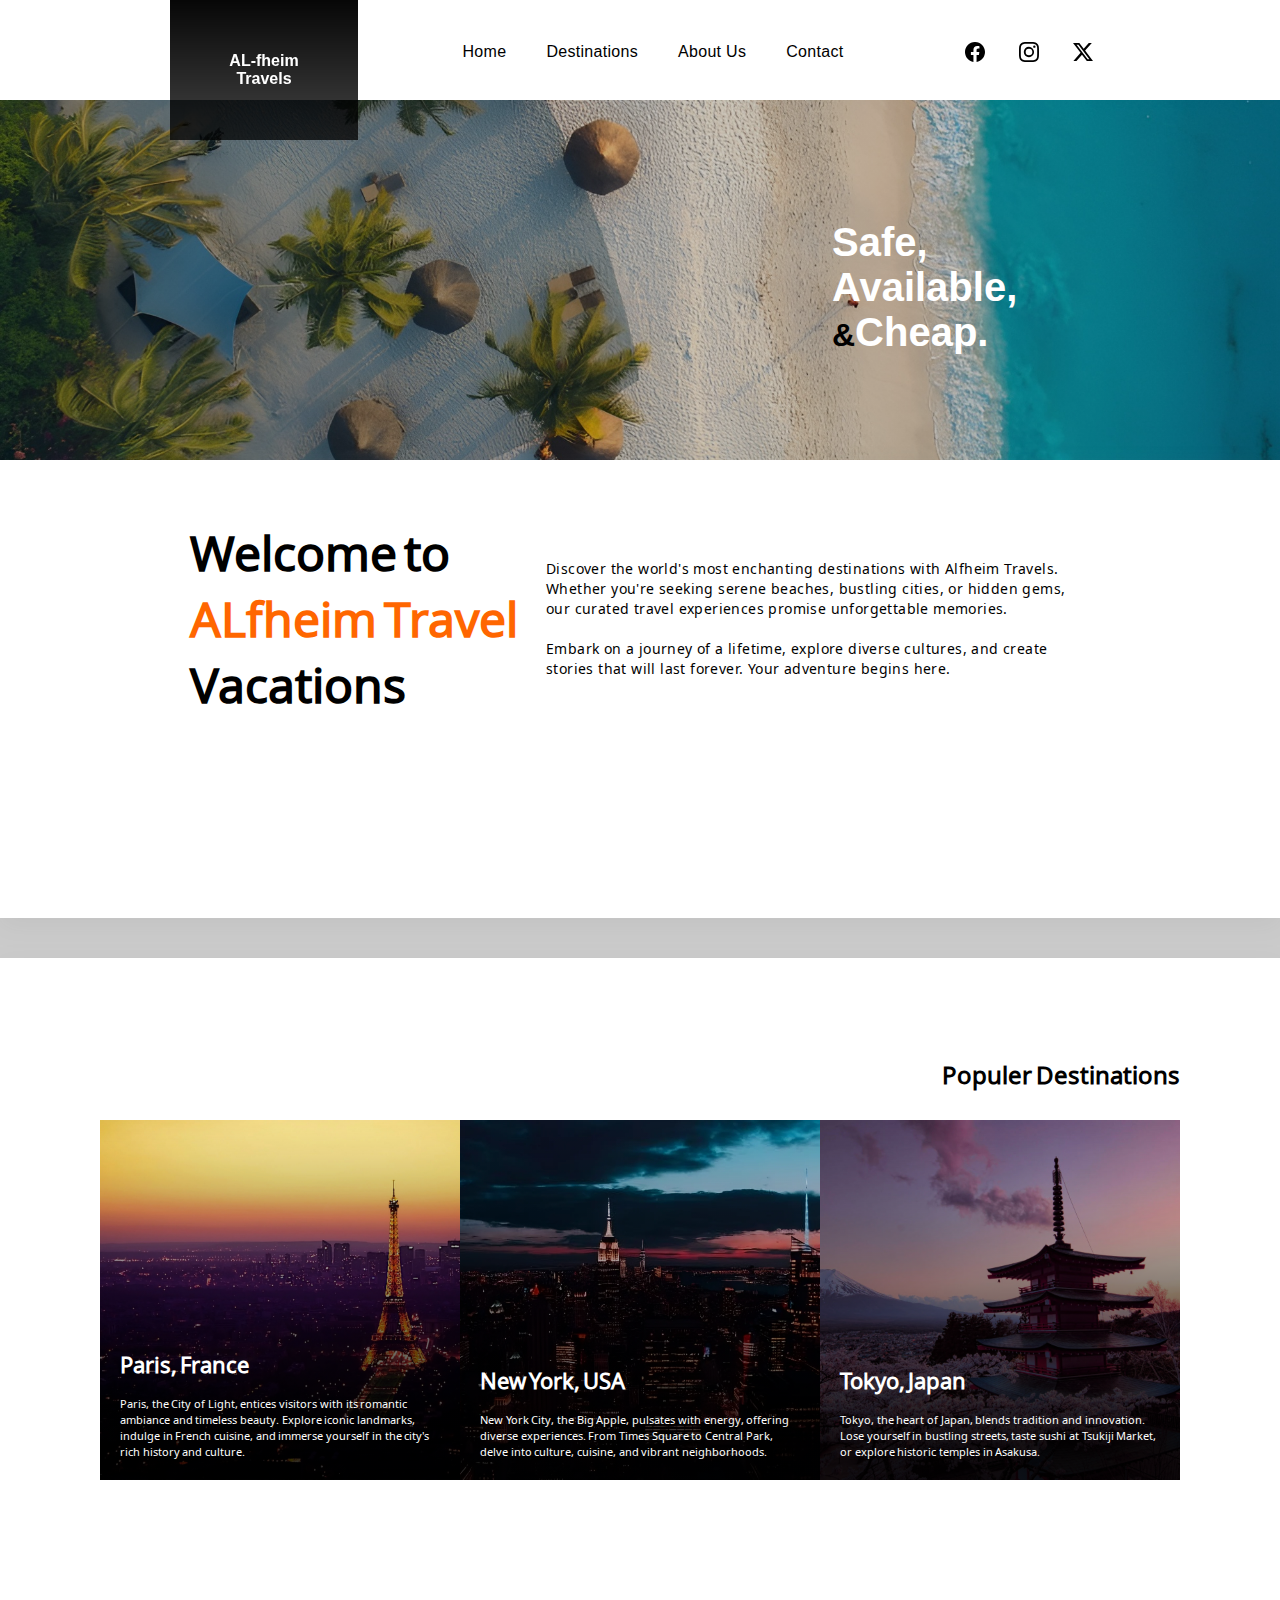
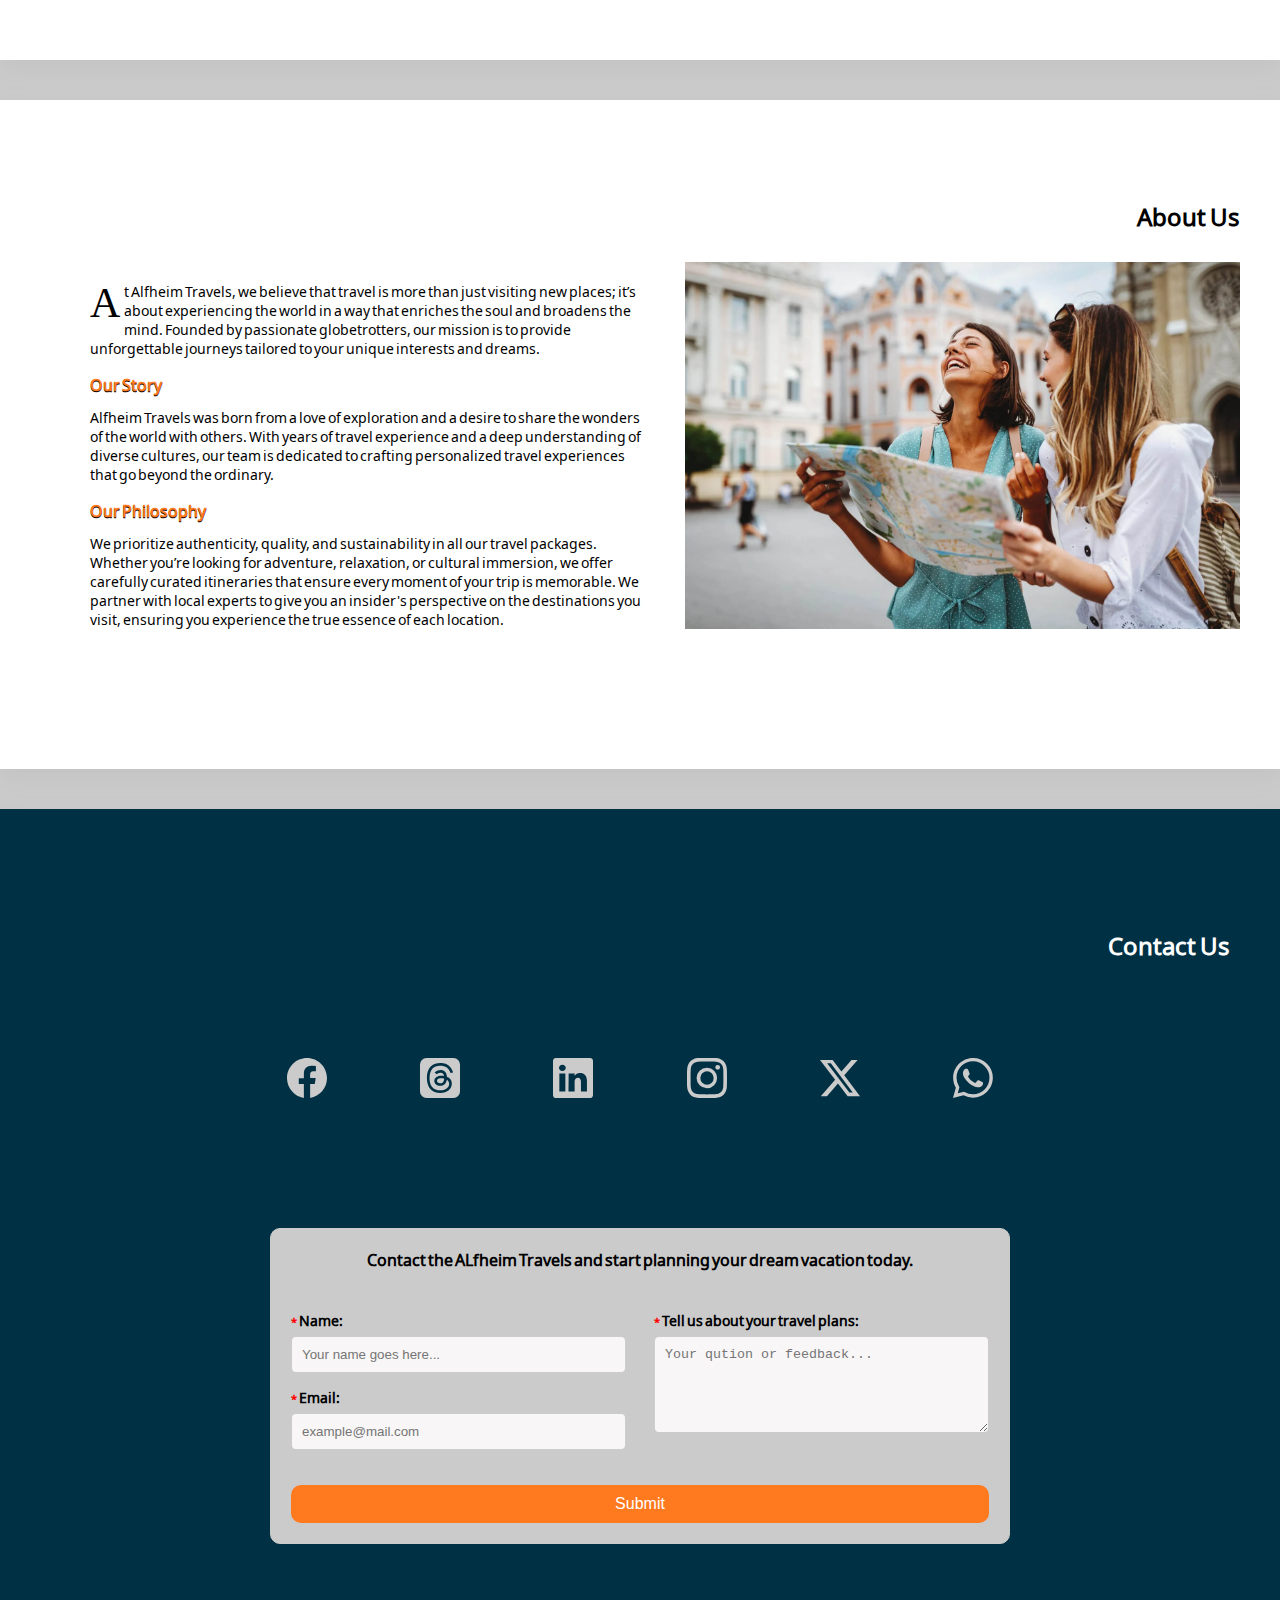
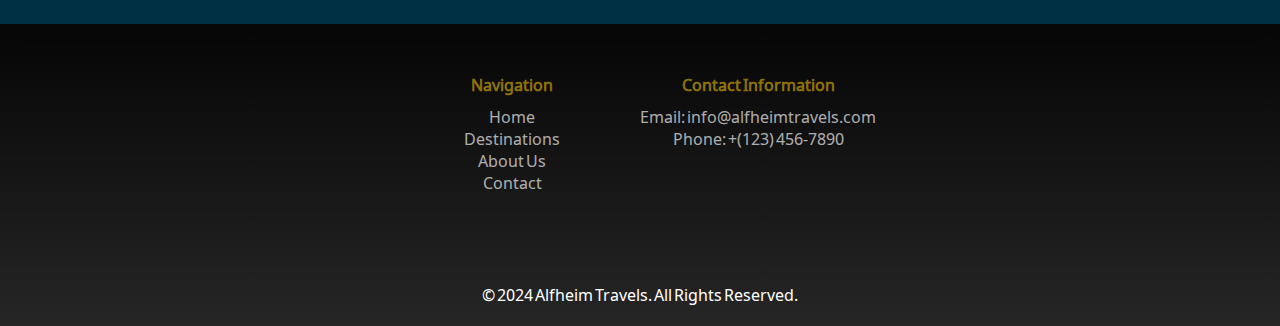
==== commit d84d88d0: "ADDED PAGES : For cities." ====
--- a/index.html
+++ b/index.html
@@ -4,11 +4,12 @@
     <meta charset="UTF-8">
     <meta name="viewport" content="width=device-width, initial-scale=1.0">
     <title>Travel with our wings</title>
+    <meta property="og:image" content="https://vacations.1000miletravel.com/wp-content/uploads/2020/08/HOME-Header-Block-Allure-1-v2.jpg">
     <link rel="preconnect" href="https://fonts.googleapis.com">
     <link rel="preconnect" href="https://fonts.gstatic.com" crossorigin>
     <link rel="stylesheet" href="https://cdnjs.cloudflare.com/ajax/libs/font-awesome/6.5.2/css/all.min.css">
     <link href="https://fonts.googleapis.com/css2?family=Noto+Sans+Sogdian&display=swap" rel="stylesheet">
-    <link rel="stylesheet" href="styles.css">
+    <link rel="stylesheet" href="css/styles.css">
 
 </head>
 <body>
@@ -81,15 +82,15 @@
         <h3 class="sec-title">Populer Destinations</h3>
 
         <div class="dest-container">
-            <a class="dest-tile Paris" href="#">
+            <a class="dest-tile Paris" href="paris.html">
                 <h4>Paris, France</h4>
                 <p>Paris, the City of Light, entices visitors with its romantic ambiance and timeless beauty. Explore iconic landmarks, indulge in French cuisine, and immerse yourself in the city's rich history and culture.</p>
             </a>
-            <a class="dest-tile New-york" href="#">
+            <a class="dest-tile New-york" href="new-york.html">
                 <h4>New York, USA</h4>
                 <p>New York City, the Big Apple, pulsates with energy, offering diverse experiences. From Times Square to Central Park, delve into culture, cuisine, and vibrant neighborhoods.</p>
             </a>
-            <a class="dest-tile Tokyo" href="#">
+            <a class="dest-tile Tokyo" href="tokyo.html">
                 <h4>Tokyo, Japan</h4>
                 <p>Tokyo, the heart of Japan, blends tradition and innovation. Lose yourself in bustling streets, taste sushi at Tsukiji Market, or explore historic temples in Asakusa.</p>
             </a>
--- a/css/styles.css
+++ b/css/styles.css
@@ -0,0 +1,986 @@
+:root{
+    --bg-color:white;
+    --sec-bg-color: rgb(203, 203, 203) ;
+    --text-color:black;
+    --highlight:#FF791F;
+    --acc-color:#003043;
+    --main-font:"Noto Sans Sogdian", sans-serif;
+    --sec-font:--font-sec:'Trebuchet MS', 'Lucida Sans Unicode', 'Lucida Grande', 'Lucida Sans', Arial, sans-serif;;
+}
+
+*{
+    padding: 0;
+    margin: 0;
+    box-sizing: border-box;
+}
+
+a{
+    text-decoration: none !important;
+    cursor: pointer !important;
+    color: black;
+}
+
+a:hover{
+    color: var(--highlight);
+}
+
+ul{
+    list-style: none !important;
+}
+
+html{
+    scroll-behavior: smooth;
+}
+
+body{
+    width: 100%;
+    min-width: 300px;
+    background-color: var(--sec-bg-color);
+    font-family: var(--main-font);
+    color: black;
+    min-width: 300px;
+}
+
+.container{
+    margin: auto;
+}
+
+.section{
+    margin-bottom: 40px;
+    margin-left: 0;
+    margin-right: 0;
+    box-shadow: 0px 8px 24px rgba(124, 124, 124, 0.11);
+}
+
+.section:last-of-type{
+    margin-bottom: 0px;
+}
+
+header{
+    width: 100%;
+    height: 100px;
+    position: fixed;
+    top: 0px;
+    left: 0;
+    background-color: var(--bg-color);
+    z-index: 1000;
+}
+
+.head{
+    max-width: 940px;
+    display: flex;
+    flex-direction: row;
+    justify-content: space-between;
+    
+    
+}
+
+#nav-logo{
+    width: 20%;
+    padding-bottom: 120px;
+    max-height: 140px;
+    position: relative;
+    display: flex;
+    flex-direction: column;
+    justify-content: center;
+    top: 0px;
+    background: linear-gradient(rgba(0,0,0,0.9), rgba(0,0,0,0)), rgba(0, 0, 0, 0.733);
+    object-fit: cover;
+    background-repeat: no-repeat;
+    
+}
+
+#nav-logo div{
+    width: 100%;
+    text-align: center;
+    font-weight: 800;
+    margin-top: 120px;
+    color: var(--bg-color);
+    font-family:  "Anton", sans-serif;;
+    text-align: center;
+    
+}
+
+.nav{
+   
+    display: flex;
+    flex-direction: row;
+    justify-content: space-between;
+    max-height: 100%;
+    max-width: initial;
+}
+
+.nav-li{
+    display: inline-block;
+    padding-top: 40px;
+    margin: 0 20px;
+}
+
+.nav-menu{
+    height: 260px;
+    background-color: var(--bg-color);
+    position: fixed;
+    right: 0;
+    top: 80px;
+    max-width: 168px;
+    padding-bottom: 100px;
+    
+}
+
+.hidden{
+    display: none;
+}
+.nav-menu ul{
+    display: inline-block;
+    flex-direction: column;
+    justify-content: flex-start;
+    padding-top: 40px;
+    padding-right: 40px;
+        
+}
+
+.menu-li{
+    width: 100%;
+    padding: 10px;
+    margin-left: 0;
+    margin-right:100%;
+    border-bottom: 2px solid rgba(201, 201, 201, 0.363);
+}
+
+
+.nav-menu-logo{
+
+    max-height: 100%;
+    max-width: 40px;
+    min-width: 20px;
+    padding-top: 32px;
+    margin: 0 20px;
+
+}
+.nav-menu-logo svg{
+    width: 40px;
+    height: 40px;
+}
+
+.nav-social{
+    display: inline-block;
+    padding-top: 42px;
+    margin: 0 12px;
+}
+
+
+.nav-link{
+    color: var(--main-font);
+    font-family: "Open Sans", sans-serif;
+    font-size: 1rem;
+    letter-spacing: 0.3px;
+    font-weight: 400;
+    line-height: 1.5;
+    text-align: center;
+}
+
+.nav-social svg{
+    width: 30px;
+    height: 20px;
+}
+
+
+
+.hero{
+    width: 100%;
+    height:360px;
+    background-image: linear-gradient(rgba(0, 0, 0, 0.2) , rgba(0, 0, 0, 0.2)), url('/img/banner.jpg');
+    background-size: cover;
+    background-position: center; 
+    margin-top: 100px;
+}
+
+#h2-hero{
+    color: var(--bg-color);
+    display: flex;
+    position: relative;
+    top: 120px;
+    left: 35%;
+    width: 40%;
+    height: 100%;
+    font-size: 2.5rem;
+    flex-direction: column;
+    margin: auto;
+    justify-content: center;
+    font-family: "Open Sans", sans-serif;
+    z-index: 50;
+    
+
+}
+
+#h2-hero span:last-of-type::before{
+    content: "&";
+    font-size: 2rem;
+    color: var(--text-color);  
+    text-shadow: none;
+    padding-right: -4px;
+}
+
+#h2-hero span:last-of-type{
+    color: var(--bg-color);
+       
+}
+
+.welcome{
+    max-height: max-content;
+    width: 100%;
+    padding: 60px 10px 40px 10px;
+    background-color: var(--bg-color);
+    
+
+}
+
+.welcome-con{
+    max-width: 940px;
+    max-height: 100%;
+    margin: auto;
+    display: flex;
+    flex-direction: row;
+    align-items: center;
+    justify-content: center;
+    margin-bottom: 160px;
+}
+
+.welcome-1{
+    width: calc(40% - 20px);
+    font-size: 1.5rem;
+    font-weight: 800;
+}
+
+.welcome-1 span{
+    color: #ff6600;
+}
+
+.welcome-2{
+    width: calc(60% - 20px);
+    font-size: 0.9rem;
+    font-family: var(--main-font);
+    font-weight: 400;
+    letter-spacing: 0.4px;
+    word-spacing: 2px;
+}
+
+#Destinations{
+    background-color: var(--bg-color);
+    color: var(--bg-color);
+    padding: 100px;
+    margin-top: 20px;
+}
+
+.sec-title{
+    color: var(--text-color);
+    text-align: right;
+    margin-bottom: 28px;
+    font-size: 1.5rem;
+}
+
+.dest-container{
+    width: 100%;
+    background-color: var(--sec-bg-color);
+    display:flex;
+    flex-direction: row;
+    justify-content: space-evenly;
+    flex-wrap: nowrap;
+    margin-bottom: 80px;
+}
+
+.dest-tile{
+    width: 33.333%;
+    height: 360px;
+    display: flex;
+    flex-direction: column;
+    justify-content: flex-end;
+    transition: ease-in-out 0.4s;
+    color: var(--txt-color);
+    padding: 20px;
+    background-color: var(--sec-bg-color);
+    
+}
+
+.dest-tile h4{
+    margin: 16px 0 ;
+    font-size: 1.4rem;
+    font-family: var(--font-sec);
+}
+
+.dest-tile p{
+    font-size: 0.7rem;
+    word-spacing: 0.7px;
+}
+
+
+
+.Paris{
+    background-image:linear-gradient(rgba(0, 0, 0, 0) , rgba(0, 0, 0, 0.8) 90%), url(/img/Paris.webp);
+    background-position: top;
+    background-size: cover;
+}
+
+.New-york{
+    background-image: linear-gradient(rgba(0, 0, 0, 0), rgba(0, 0, 0, 0.8) 90%),url(/img/NY.webp);
+    background-position: top;
+    background-size: cover;
+}
+
+.Tokyo{
+    background-image:linear-gradient(rgba(0, 0, 0, 0) , rgba(0, 0, 0, 0.9) 90%), url(/img/Tokyo.webp);
+    background-position: top;
+    background-size: cover;
+}
+
+.dest-tile:hover{
+    width: 90%;
+    color: var(--bg-color);
+}
+
+.about{
+    width: 100%;
+    background-color: var(--bg-color);
+    color: var(--bg-color);
+    padding: 40px;
+    color: var(--text-color);
+    padding-top: 100px;
+}
+
+.about p{
+    
+   font-size: 0.875em;
+   letter-spacing: 0px;
+}
+
+
+
+.drop-cap::first-letter {
+    font-size: 3em; /* Adjust the size as needed */
+    font-weight: 400;
+    float: left;
+    margin-right: 4px;
+    line-height: 1;
+    font-family: cursive;
+}
+
+.about h4{
+    margin-top: 16px;
+    margin-bottom: 12px;
+    color: var(--highlight);
+    text-shadow: -0.5px 0.5px 0px black;
+
+}
+
+.about-parts{
+    display: flex;
+    flex-direction: row;
+    justify-content: space-between;
+    padding-left: 50px;
+    margin-bottom: 100px;
+}
+
+.about-part{
+    width: calc(50% - 20px);
+}
+
+.about-1{
+    padding-top: 20px;
+}
+
+.about-2 {
+    background-image: url(/img/about.webp);
+    background-position: center; 
+    background-size: cover;
+     background-repeat: no-repeat;  
+}
+
+
+.contact{
+    background-color:var(--acc-color);
+    margin-top: 40px;
+    padding: 120px 40px 40px 40px;
+   
+   
+}
+
+.contact h3{
+    color: white;
+    text-align: right;
+    margin-bottom: 44px;
+    font-size: 1.5rem;
+    margin: auto;
+    padding-right: 10px;
+}
+
+.con-container{
+    max-width: 740px;
+    padding-top: 80px;
+    padding-bottom: 120px;
+    margin: auto;
+    display: flex;
+    flex-direction: row;
+    justify-content: space-between;
+    align-content: center;
+    flex-wrap: wrap;
+    margin-top: 10px;
+}
+
+.social-link{
+    height: 100%;
+    width: 10%;
+    display: flex;
+    justify-content: center;
+    align-content: center;
+    color: var(--bg-color);
+    
+}
+
+.social-link a{
+    text-decoration: none;
+    color: var(--sec-bg-color);
+    transition: ease-in-out 0.1s;
+}
+.social-link svg {
+    width: 40px;
+    height: 50px;
+}
+
+.social-link a:hover{
+    text-decoration: none;
+    color: var(--highlight)
+}
+
+
+.feedback-form-container {
+    max-width: 740px;
+    margin: auto;
+    padding: 20px;
+    border: 1px solid var(--sec-bg-color);
+    border-radius: 10px;
+    background-color:var(--sec-bg-color);
+    margin-bottom: 40px;
+}
+
+.feedback-form-container h2 {
+    text-align: center;
+    margin-bottom: 40px;
+    font-size: 1rem;
+    
+}
+
+.form-row {
+    display: flex;
+    justify-content: space-between;
+}
+
+.form-column {
+    width: 48%;
+}
+
+.form-group {
+    margin-bottom: 15px;
+}
+
+.form-group label {
+    display: block;
+    margin-bottom: 5px;
+    font-weight: bold;
+    font-size: 0.9rem;
+}
+
+.form-group label::before{
+    content: '*';
+    padding-right: 2px;
+    font-size: 0.7rem;
+    color: red;
+    padding-bottom: 2px;
+}
+
+.form-group input, .form-group textarea {
+    width: 100%;
+    padding: 10px;
+    border: 1px solid #ccccccfe;
+    border-radius: 5px;
+    box-sizing: border-box;
+    background-color: rgba(255, 253, 253, 0.87);
+}
+
+button[type="submit"] {
+    display: block;
+    width: 100%;
+    padding: 10px;
+    border: none;
+    border-radius: 10px;
+    background-color: var(--highlight);
+    color: white;
+    font-size: 16px;
+    cursor: pointer;
+    margin-top: 20px;
+}
+
+button[type="submit"]:hover {
+    background-color: #ff6600;
+}
+
+#footer {
+    background: linear-gradient(rgba(0,0,0,0.9), rgba(0,0,0,0.3)), rgba(0, 0, 0, 0.733);
+    color: #fff;
+    padding: 20px 0;
+    text-align: center;
+    padding-top: 40px;
+}
+
+.footer-container {
+    display: flex;
+    flex-direction: row;
+    justify-content: center;
+    flex-wrap: nowrap;
+    margin: auto;
+    margin-bottom: 80px;
+    
+}
+
+.footer-section {
+    padding-left: 60px;
+    margin: 10px;
+
+}
+
+.footer-section h4 {
+    margin-bottom: 10px;
+    color: #ffcc008c;
+}
+
+.footer-section p,
+.footer-section a {
+    color: rgba(255, 255, 255, 0.671);
+    text-decoration: none;
+    text-decoration: none;
+}
+
+.footer-section a:hover {
+    color: white;
+}
+
+
+
+
+
+@media (max-width:1100px){
+    .head{
+        max-width: 840px;
+    }
+
+    .nav-link{
+        font-size: 0.9rem;
+        letter-spacing: 0.2px;
+    }
+    
+}
+
+@media (max-width:1000px){
+    .head{
+        max-width: 740px;
+    }
+
+    .nav-link{
+        font-size: 0.85rem;
+        letter-spacing: 0.2px;
+    }
+
+    .feedback-form-container {
+        max-width: 640px;
+    }
+
+    .con-container{
+        max-width: 640px;
+       
+    }
+
+}
+
+
+@media (max-width:900px){
+    .head{
+        max-width: 640px;
+    }
+
+
+    .nav-link{
+        font-size: 0.9rem;
+        letter-spacing: 0.1px;
+    }
+
+    .nav-social{
+        display: none;
+        padding-top: 42px;
+        margin: 0 12px;
+    }
+
+    
+#nav-logo{
+    width: 24%;
+    padding-bottom: 120px;
+    max-height: 120px;
+
+}
+
+.nav{
+    margin-left: 10px;
+}
+
+.welcome-1{
+    font-size: 1.2rem;
+    font-weight: 600;
+    padding-left: 80px;
+    padding-right: 12px;
+}
+
+
+.about{
+    width: 100%;
+    height: max-content;
+    background-color: var(--bg-color);
+    color: var(--bg-color);
+    padding: 20px;
+    color: var(--text-color);
+    padding-top: 100px;  
+    padding-bottom: 40px;
+}
+
+
+.about p{
+    
+   font-size: 0.875em;
+   letter-spacing: 0px;
+   
+}
+
+
+
+.about-parts{
+    width: 100%;
+    display: flex;
+    flex-direction: column;
+    justify-content: center;
+    padding: 0;
+}
+
+.about-part{
+    width: calc(100%);
+    margin: auto;
+}
+
+.about-1{
+    
+    order: 2;
+    padding: 40px 12px 60px 12px;
+    font-size: 0.9rem;
+}
+
+.about-2 {
+    order: 1;
+    background-position: top; 
+    background-size: cover;
+    background-repeat: no-repeat;  
+    height: 300px;
+   
+     
+}
+
+
+
+}
+
+@media (max-width:940px){
+
+    .dest-container{
+        flex-direction: column;
+        justify-content: space-evenly;
+        flex-wrap: wrap;
+    }
+    
+    .dest-tile{
+        width: 100%;
+        height: 270px;           
+    }
+
+    .dest-tile:hover{
+        height: 360px;
+        width: 100%;
+        color: var(--bg-color);
+    }
+
+}
+
+@media (max-width:800px){
+
+    .con-container{
+        max-width: 540px;
+       
+    }
+
+    .feedback-form-container {
+        max-width: 540px;
+    }
+}
+
+@media (max-width:760px){
+    .welcome-1{
+        padding-left: 60px;
+        padding-right: 24px;
+    }
+
+}
+
+@media (max-width:720px){
+
+
+
+    .head{
+        max-width: 85%;
+        
+       
+    }
+
+
+    .nav-link{
+        font-size: 0.9rem;
+        letter-spacing: 0.1px;
+    }
+
+    .nav-social{
+        display: none;
+        padding-top: 42px;
+        margin: 0 12px;
+    }
+
+    
+#nav-logo{
+    width: 20%;
+    min-width: 120px;
+    padding-bottom: 100px;
+    max-height: 100px;
+
+}
+
+.nav{
+    margin-left: 20px;
+    display: none;
+}
+
+
+
+.nav-menu-logo:hover .nav-menu {
+    
+        display: inline-block;
+    
+}
+
+.nav-menu-logo{
+    display: inline;
+}
+
+.welcome{
+    max-height: min-content;
+    width: 100%;
+    padding: 40px 0px 40px 0px;
+    background-color: var(--bg-color);
+    
+
+}
+
+.welcome-con{
+    max-width: 85%;
+    display: flex;
+    flex-direction: column;
+    align-items: center;
+    justify-content: left;
+}
+
+.welcome-1{
+    width: calc(100% - 20px);
+    font-size: 1.5rem;
+    font-weight: 800;
+    margin: auto;
+    padding: 0;
+}
+
+.welcome-1 span{
+    color: #ff6600;
+}
+
+.welcome-2{
+    width: calc(100% - 20px);
+    font-size: 0.9rem;
+    font-family: var(--main-font);
+    font-weight: 400;
+    letter-spacing: 0.4px;
+    word-spacing: 2px;
+    margin: auto;
+    padding: 0;
+    margin-top: 12px;
+}
+
+.hero{
+    width: 100%;
+    height:260px;
+    
+
+}
+
+#h2-hero{
+    display: flex;
+    position: relative;
+    top: 80px;
+    left: 35%;
+    width: 40%;
+    height: 100%;
+    font-size: 2rem;
+    color: var(--bg-color);
+    padding-right: 40px;
+
+}
+
+#h2-hero span:last-of-type::before{
+    color: var(--text-color);
+    font-size: 1.5rem;
+    padding-right: 0px;
+}
+.sec-title{
+    font-size: 1.2rem;
+}
+
+#Destinations{
+    background-color: var(--bg-color);
+    color: var(--bg-color);
+    padding: 20px;
+    margin-top: 20px;
+    padding-top: 100px;
+    padding-bottom: 40px;
+    margin: a;
+}
+
+.dest-container{
+    flex-direction: column;
+    justify-content: space-evenly;
+    flex-wrap: wrap;
+}
+
+.dest-tile{
+    width: 100%;
+    height: 240px;           
+}
+
+.dest-tile:hover{
+    height: 360px;
+    width: 100%;
+    color: var(--bg-color);
+}
+
+
+.feedback-form-container {
+    max-width: 100%;
+    padding: 20px;
+    
+}
+
+.feedback-form-container h2 {
+    font-size: 0.8rem;
+    
+}
+
+.form-row {
+    display: flex;
+    flex-direction: column;
+    justify-content: space-between;
+}
+
+.form-column {
+    width: 100%;
+    height: max-content;
+}
+
+
+
+.form-group label {
+    display: block;
+    margin-bottom: 5px;
+    font-weight: normal;
+    font-size: 0.8rem;
+}
+
+.form-group label::before{
+    font-size: 0.6rem;
+    
+}
+
+
+
+.form-group input, .form-group textarea {
+   padding-left: 5px;
+}
+
+button[type="submit"] {
+    display: block;
+    width: 80%;
+    margin: auto;
+    padding: 10px;
+    margin-top: 20px;
+}
+
+button[type="submit"]:hover {
+    background-color: #ff6600;
+}
+
+.con-container{
+    max-width: 90%;
+    padding: 10px;
+    margin-bottom: 100px;
+    margin-top: 60px;
+    
+}
+
+.social-link svg {
+    width: 30px;
+    height: 50px;
+}
+
+.footer-section {
+    padding-left: 40px;
+    padding-right: 20px;
+    margin: 10px;
+    font-size: 0.8rem;
+}
+
+.footer-bottom{
+    font-size: 0.9rem;
+}
+
+
+}
+
+@media (max-width:540px){
+
+ .hero{
+    height: 240px;
+ }
+
+ #h2-hero{
+    
+    top: 100px;
+    font-size: 1.5rem;
+    flex-direction: column;
+    margin: auto;
+    justify-content: center;
+    font-family: "Open Sans", sans-serif;
+    z-index: 50;
+    
+
+}
+
+#h2-hero span:last-of-type::before{
+    
+    font-size: 1.3rem;
+}}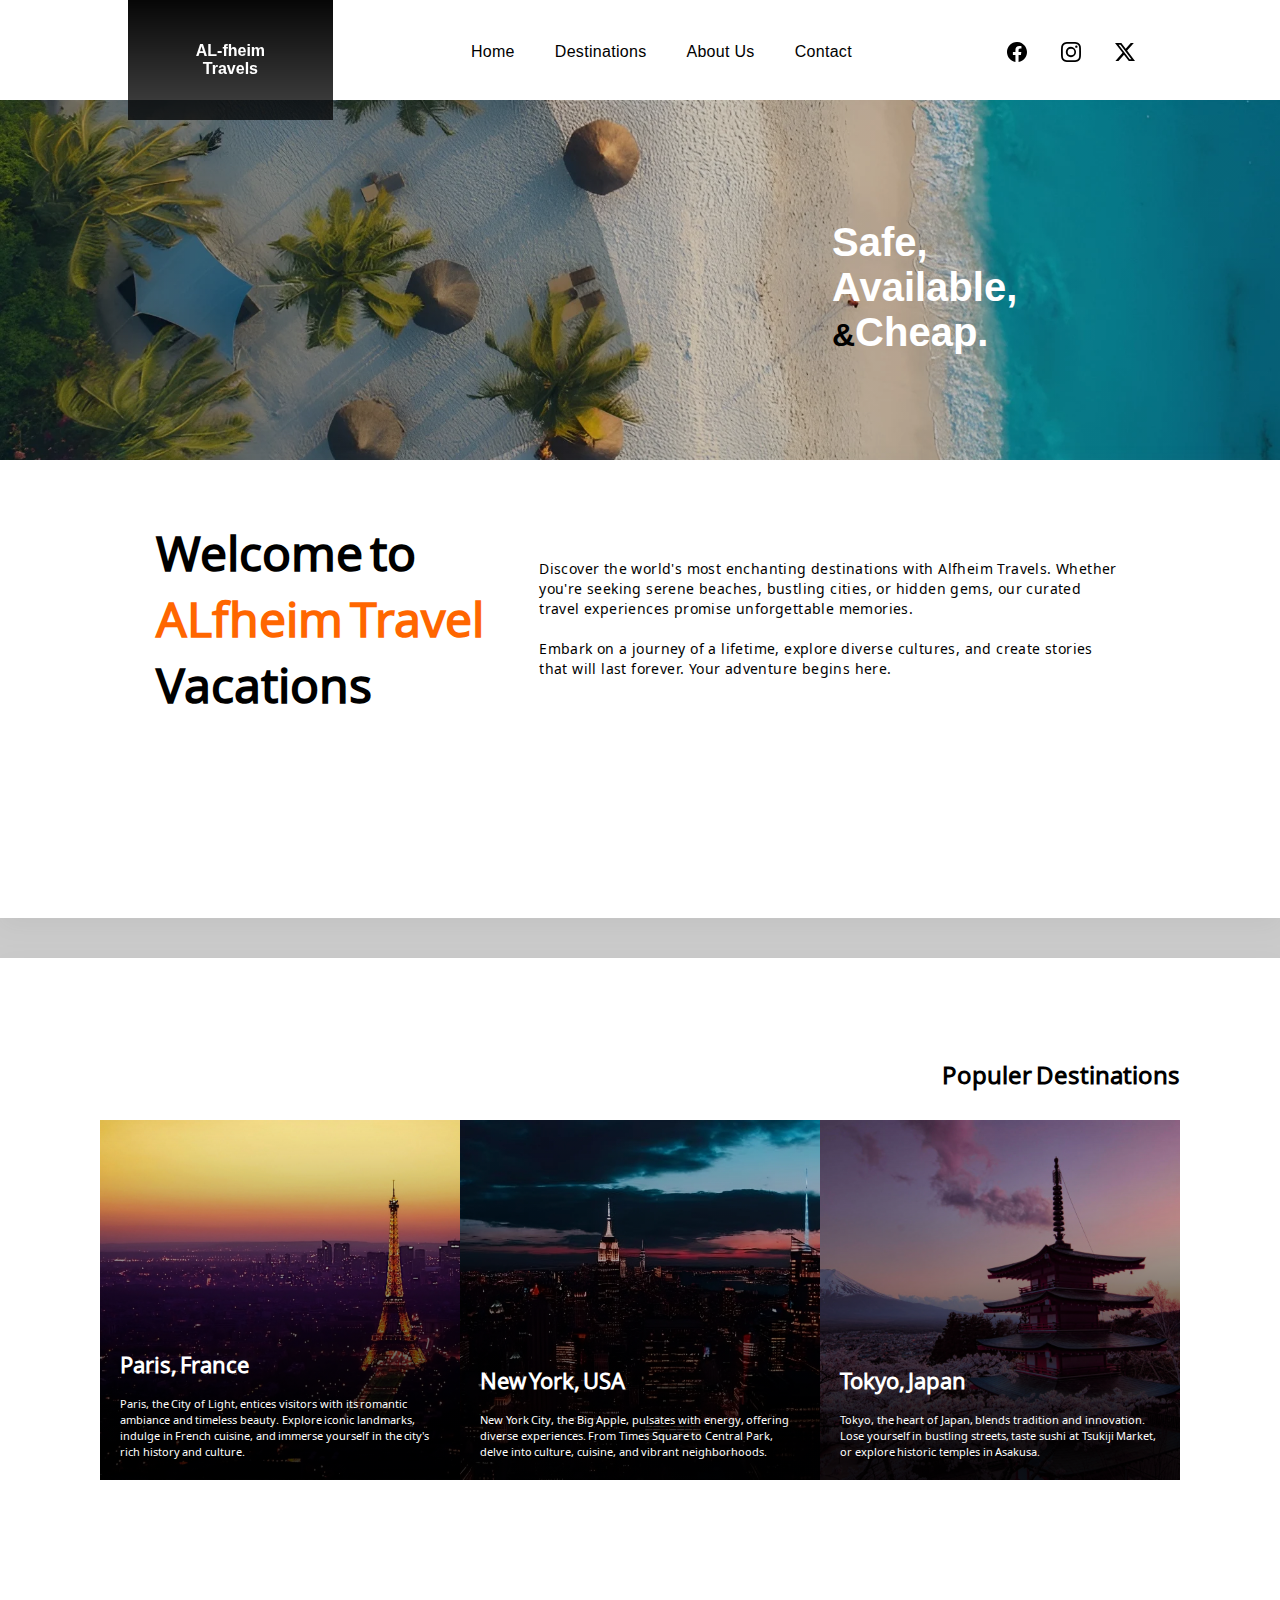
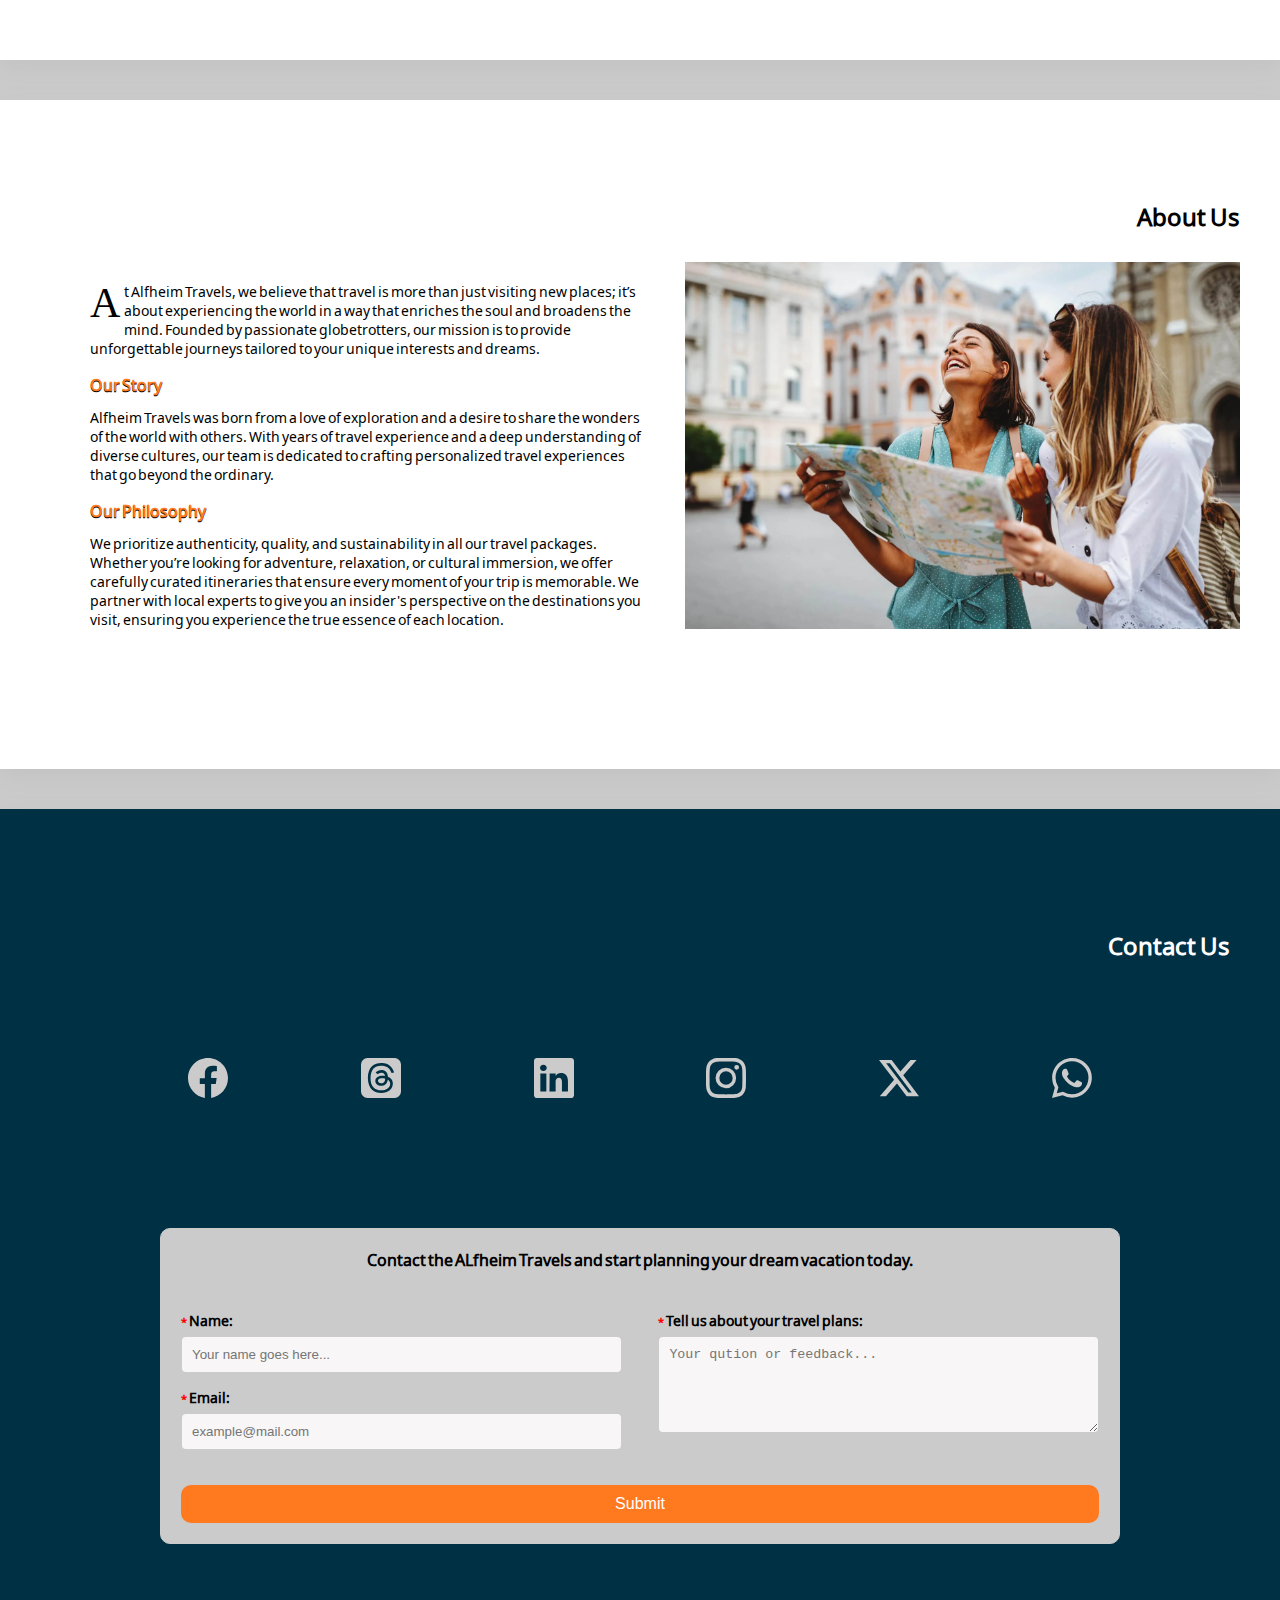
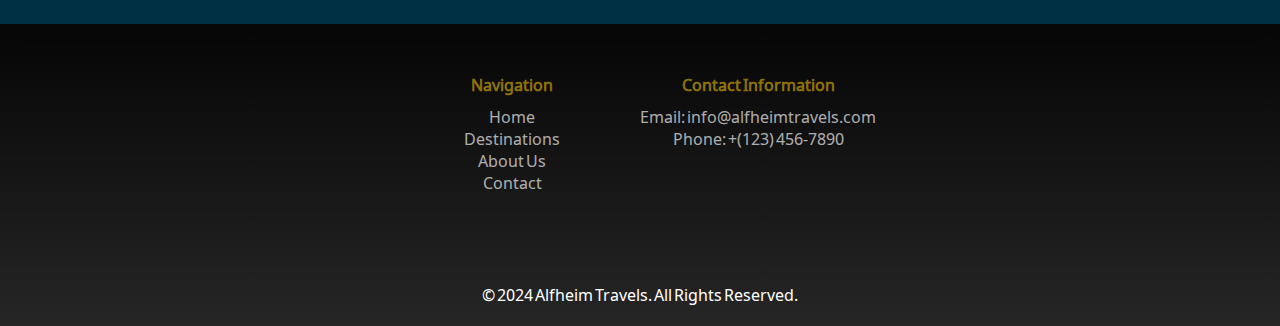
==== commit fca81b0a: "Still can't fix the width problem" ====
--- a/index.html
+++ b/index.html
@@ -1,8 +1,8 @@
 <!DOCTYPE html>
 <html lang="en">
 <head>
+    <meta name="viewport" content="width=device-width, initial-scale=1.0">
     <meta charset="UTF-8">
-    <meta name="viewport" content="width=device-width, initial-scale=1.0">
     <title>Travel with our wings</title>
     <meta property="og:image" content="https://vacations.1000miletravel.com/wp-content/uploads/2020/08/HOME-Header-Block-Allure-1-v2.jpg">
     <link rel="preconnect" href="https://fonts.googleapis.com">
@@ -10,11 +10,10 @@
     <link rel="stylesheet" href="https://cdnjs.cloudflare.com/ajax/libs/font-awesome/6.5.2/css/all.min.css">
     <link href="https://fonts.googleapis.com/css2?family=Noto+Sans+Sogdian&display=swap" rel="stylesheet">
     <link rel="stylesheet" href="css/styles.css">
-
 </head>
 <body>
     <header>
-        <div class="head container">
+        <div class="head">
             <div id="nav-logo">
                 <div>
                   <p>AL-fheim</p>
--- a/css/styles.css
+++ b/css/styles.css
@@ -5,13 +5,22 @@
     --highlight:#FF791F;
     --acc-color:#003043;
     --main-font:"Noto Sans Sogdian", sans-serif;
-    --sec-font:--font-sec:'Trebuchet MS', 'Lucida Sans Unicode', 'Lucida Grande', 'Lucida Sans', Arial, sans-serif;;
-}
-
-*{
+    --sec-font:--font-sec:'Trebuchet MS', 'Lucida Sans Unicode', 'Lucida Grande', 'Lucida Sans', Arial, sans-serif;
+    --width: 100%;
+}
+
+*, *::before, *::after {
+   
     padding: 0;
     margin: 0;
     box-sizing: border-box;
+}
+
+html{
+    scroll-behavior: smooth;
+    width: 100%;
+    
+    
 }
 
 a{
@@ -28,27 +37,19 @@
     list-style: none !important;
 }
 
-html{
-    scroll-behavior: smooth;
-}
+
 
 body{
-    width: 100%;
-    min-width: 300px;
+    width: 100vw;
     background-color: var(--sec-bg-color);
     font-family: var(--main-font);
     color: black;
-    min-width: 300px;
-}
-
-.container{
-    margin: auto;
-}
+    
+}
+
 
 .section{
     margin-bottom: 40px;
-    margin-left: 0;
-    margin-right: 0;
     box-shadow: 0px 8px 24px rgba(124, 124, 124, 0.11);
 }
 
@@ -57,17 +58,18 @@
 }
 
 header{
-    width: 100%;
+    width:100vw;
     height: 100px;
-    position: fixed;
-    top: 0px;
-    left: 0;
+    position: sticky;
+    top: 0;
     background-color: var(--bg-color);
     z-index: 1000;
+    display: flex;
+    justify-content: center;
 }
 
 .head{
-    max-width: 940px;
+    width: 80%;
     display: flex;
     flex-direction: row;
     justify-content: space-between;
@@ -107,7 +109,6 @@
     flex-direction: row;
     justify-content: space-between;
     max-height: 100%;
-    max-width: initial;
 }
 
 .nav-li{
@@ -189,10 +190,9 @@
 .hero{
     width: 100%;
     height:360px;
-    background-image: linear-gradient(rgba(0, 0, 0, 0.2) , rgba(0, 0, 0, 0.2)), url('/img/banner.jpg');
+    background-image: linear-gradient(rgba(0, 0, 0, 0.2) , rgba(0, 0, 0, 0.2)), url('../img/banner.webp');
     background-size: cover;
     background-position: center; 
-    margin-top: 100px;
 }
 
 #h2-hero{
@@ -236,7 +236,7 @@
 }
 
 .welcome-con{
-    max-width: 940px;
+    max-width: 80%;
     max-height: 100%;
     margin: auto;
     display: flex;
@@ -316,19 +316,19 @@
 
 
 .Paris{
-    background-image:linear-gradient(rgba(0, 0, 0, 0) , rgba(0, 0, 0, 0.8) 90%), url(/img/Paris.webp);
+    background-image:linear-gradient(rgba(0, 0, 0, 0) , rgba(0, 0, 0, 0.8) 90%), url(../img/Paris.webp);
     background-position: top;
     background-size: cover;
 }
 
 .New-york{
-    background-image: linear-gradient(rgba(0, 0, 0, 0), rgba(0, 0, 0, 0.8) 90%),url(/img/NY.webp);
+    background-image: linear-gradient(rgba(0, 0, 0, 0), rgba(0, 0, 0, 0.8) 90%),url(../img/NY.webp);
     background-position: top;
     background-size: cover;
 }
 
 .Tokyo{
-    background-image:linear-gradient(rgba(0, 0, 0, 0) , rgba(0, 0, 0, 0.9) 90%), url(/img/Tokyo.webp);
+    background-image:linear-gradient(rgba(0, 0, 0, 0) , rgba(0, 0, 0, 0.9) 90%), url(../img/Tokyo.webp);
     background-position: top;
     background-size: cover;
 }
@@ -389,7 +389,7 @@
 }
 
 .about-2 {
-    background-image: url(/img/about.webp);
+    background-image: url(../img/about.webp);
     background-position: center; 
     background-size: cover;
      background-repeat: no-repeat;  
@@ -414,7 +414,7 @@
 }
 
 .con-container{
-    max-width: 740px;
+    max-width: 80%;
     padding-top: 80px;
     padding-bottom: 120px;
     margin: auto;
@@ -453,7 +453,7 @@
 
 
 .feedback-form-container {
-    max-width: 740px;
+    max-width: 80%;
     margin: auto;
     padding: 20px;
     border: 1px solid var(--sec-bg-color);
@@ -859,7 +859,6 @@
     margin-top: 20px;
     padding-top: 100px;
     padding-bottom: 40px;
-    margin: a;
 }
 
 .dest-container{
@@ -983,4 +982,4 @@
 #h2-hero span:last-of-type::before{
     
     font-size: 1.3rem;
-}}+}}
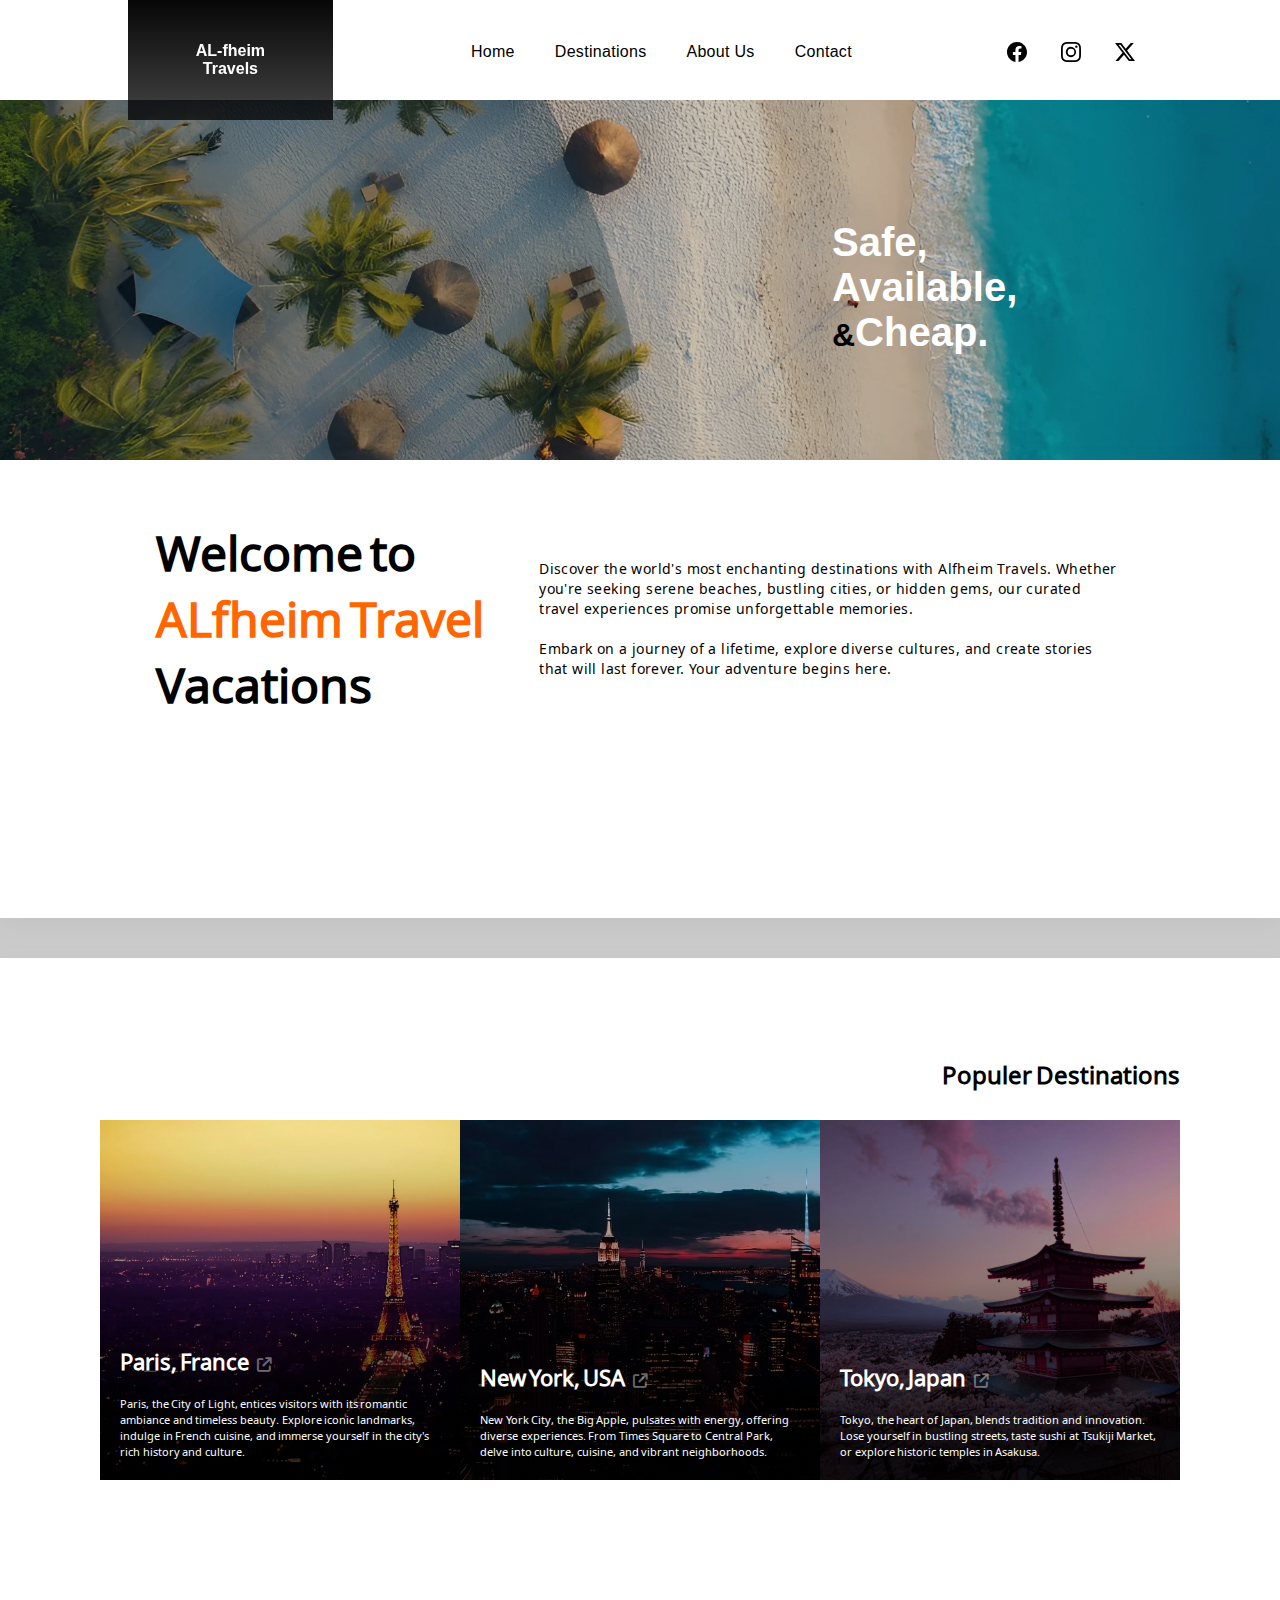
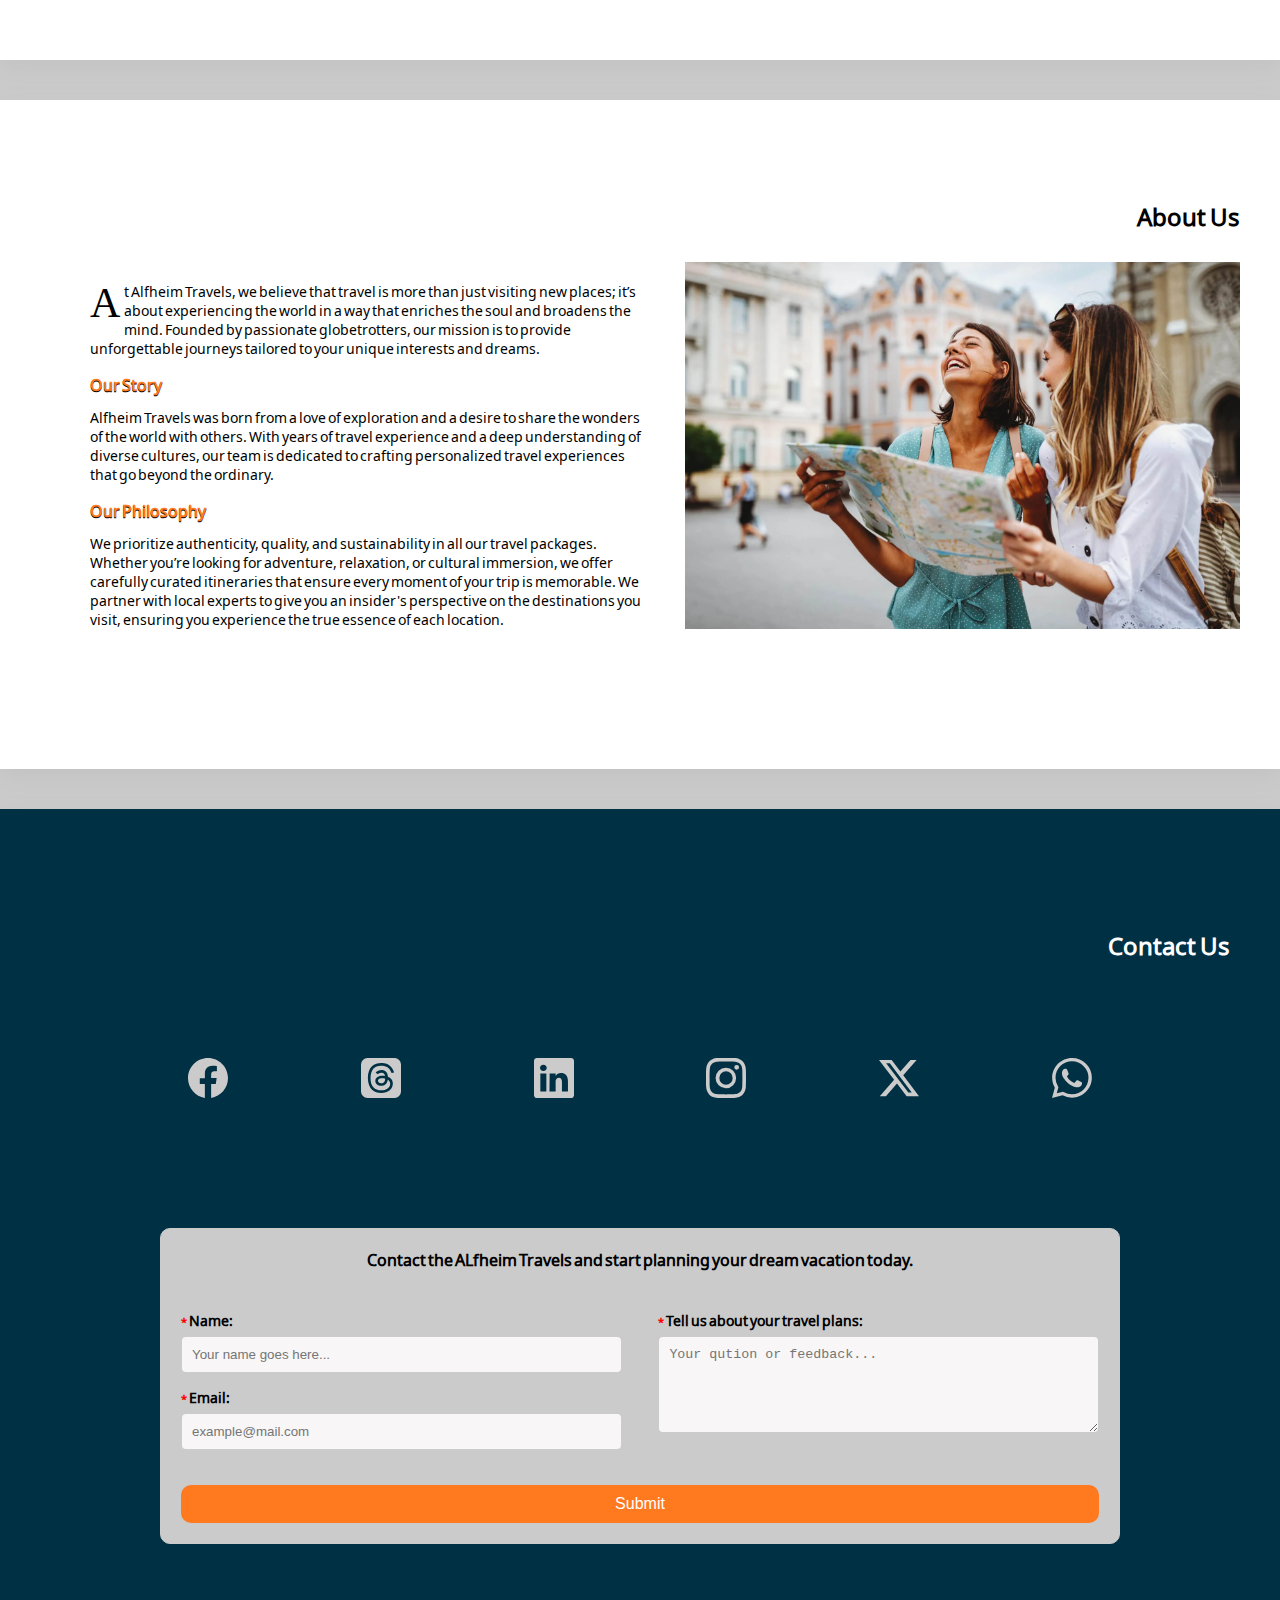
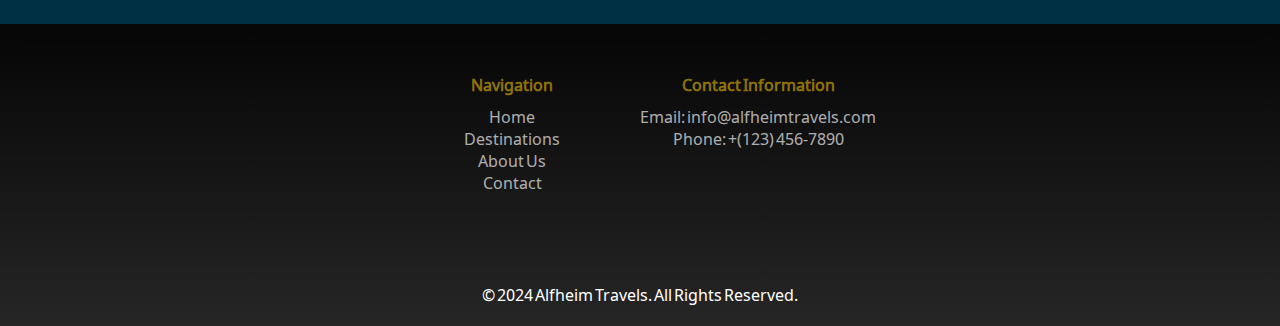
==== commit 335f4c1f: "Minor changes: added ex-link icons for dest-tile(s)" ====
--- a/index.html
+++ b/index.html
@@ -82,15 +82,17 @@
 
         <div class="dest-container">
             <a class="dest-tile Paris" href="paris.html">
-                <h4>Paris, France</h4>
+                <h4>Paris, France <i class="fa fa-external-link" aria-hidden="true"></i>
+                </h4>
                 <p>Paris, the City of Light, entices visitors with its romantic ambiance and timeless beauty. Explore iconic landmarks, indulge in French cuisine, and immerse yourself in the city's rich history and culture.</p>
+                
             </a>
             <a class="dest-tile New-york" href="new-york.html">
-                <h4>New York, USA</h4>
+                <h4>New York, USA <i class="fa fa-external-link" aria-hidden="true"></i></h4>
                 <p>New York City, the Big Apple, pulsates with energy, offering diverse experiences. From Times Square to Central Park, delve into culture, cuisine, and vibrant neighborhoods.</p>
             </a>
             <a class="dest-tile Tokyo" href="tokyo.html">
-                <h4>Tokyo, Japan</h4>
+                <h4>Tokyo, Japan <i class="fa fa-external-link" aria-hidden="true"></i></h4>
                 <p>Tokyo, the heart of Japan, blends tradition and innovation. Lose yourself in bustling streets, taste sushi at Tsukiji Market, or explore historic temples in Asakusa.</p>
             </a>
         </div>
--- a/css/styles.css
+++ b/css/styles.css
@@ -4,6 +4,7 @@
     --text-color:black;
     --highlight:#FF791F;
     --acc-color:#003043;
+    --tile-color:rgba(165, 165, 165, 0.171);
     --main-font:"Noto Sans Sogdian", sans-serif;
     --sec-font:--font-sec:'Trebuchet MS', 'Lucida Sans Unicode', 'Lucida Grande', 'Lucida Sans', Arial, sans-serif;
     --width: 100%;
@@ -14,6 +15,8 @@
     padding: 0;
     margin: 0;
     box-sizing: border-box;
+    transition: 0.3s ease-in-out;
+     
 }
 
 html{
@@ -120,10 +123,10 @@
 .nav-menu{
     height: 260px;
     background-color: var(--bg-color);
-    position: fixed;
+    position: absolute;
+    top: 80px;
     right: 0;
-    top: 80px;
-    max-width: 168px;
+    width: 200px;
     padding-bottom: 100px;
     
 }
@@ -313,6 +316,13 @@
     word-spacing: 0.7px;
 }
 
+.fa-external-link{
+    font-size: 0.9rem;
+    margin-left: 5px;
+    padding-bottom: 8px;
+    color: rgba(255, 255, 255, 0.414);
+}
+
 
 
 .Paris{
@@ -336,6 +346,10 @@
 .dest-tile:hover{
     width: 90%;
     color: var(--bg-color);
+}
+
+.dest-tile:hover .fa-external-link{
+    color: rgba(255, 255, 255, 0.918);
 }
 
 .about{
@@ -568,10 +582,7 @@
 
 
 @media (max-width:1100px){
-    .head{
-        max-width: 840px;
-    }
-
+    
     .nav-link{
         font-size: 0.9rem;
         letter-spacing: 0.2px;
@@ -580,33 +591,18 @@
 }
 
 @media (max-width:1000px){
-    .head{
-        max-width: 740px;
-    }
+    
 
     .nav-link{
         font-size: 0.85rem;
         letter-spacing: 0.2px;
     }
 
-    .feedback-form-container {
-        max-width: 640px;
-    }
-
-    .con-container{
-        max-width: 640px;
-       
-    }
-
 }
 
 
 @media (max-width:900px){
-    .head{
-        max-width: 640px;
-    }
-
-
+  
     .nav-link{
         font-size: 0.9rem;
         letter-spacing: 0.1px;
@@ -707,9 +703,10 @@
     }
 
     .dest-tile:hover{
-        height: 360px;
+        height: 270px;
         width: 100%;
         color: var(--bg-color);
+        box-shadow: 4px 4px 8px rgba(0, 0, 0, 0.182);
     }
 
 }
@@ -755,6 +752,8 @@
         padding-top: 42px;
         margin: 0 12px;
     }
+
+    
 
     
 #nav-logo{
@@ -873,9 +872,10 @@
 }
 
 .dest-tile:hover{
-    height: 360px;
-    width: 100%;
-    color: var(--bg-color);
+    height: 240px;
+    width: 100%;
+    color: var(--bg-color);
+    box-shadow: 8px 0  12px rgba(0, 0, 0, 0.305);
 }
 
 
@@ -961,6 +961,10 @@
 }
 
 @media (max-width:540px){
+
+ header{
+    height: 80px;
+ }
 
  .hero{
     height: 240px;
@@ -979,7 +983,29 @@
 
 }
 
+#nav-logo{
+    width: 20%;
+    min-width: 120px;
+    padding-bottom: 80px;
+    max-height: 80px;
+    background: linear-gradient(rgba(0,0,0,0.9), rgba(0, 0, 0, 0.144)), rgba(0, 0, 0, 0.764);
+  
+
+}
+
+
+
+#nav-logo div{
+    margin-top: 90px;
+    color: var(--bg-color);
+    font-family:  "Anton", sans-serif;;
+    text-align: center;
+    font-size: 0.9rem;
+    
+}
+
 #h2-hero span:last-of-type::before{
     
     font-size: 1.3rem;
-}}
+}
+}
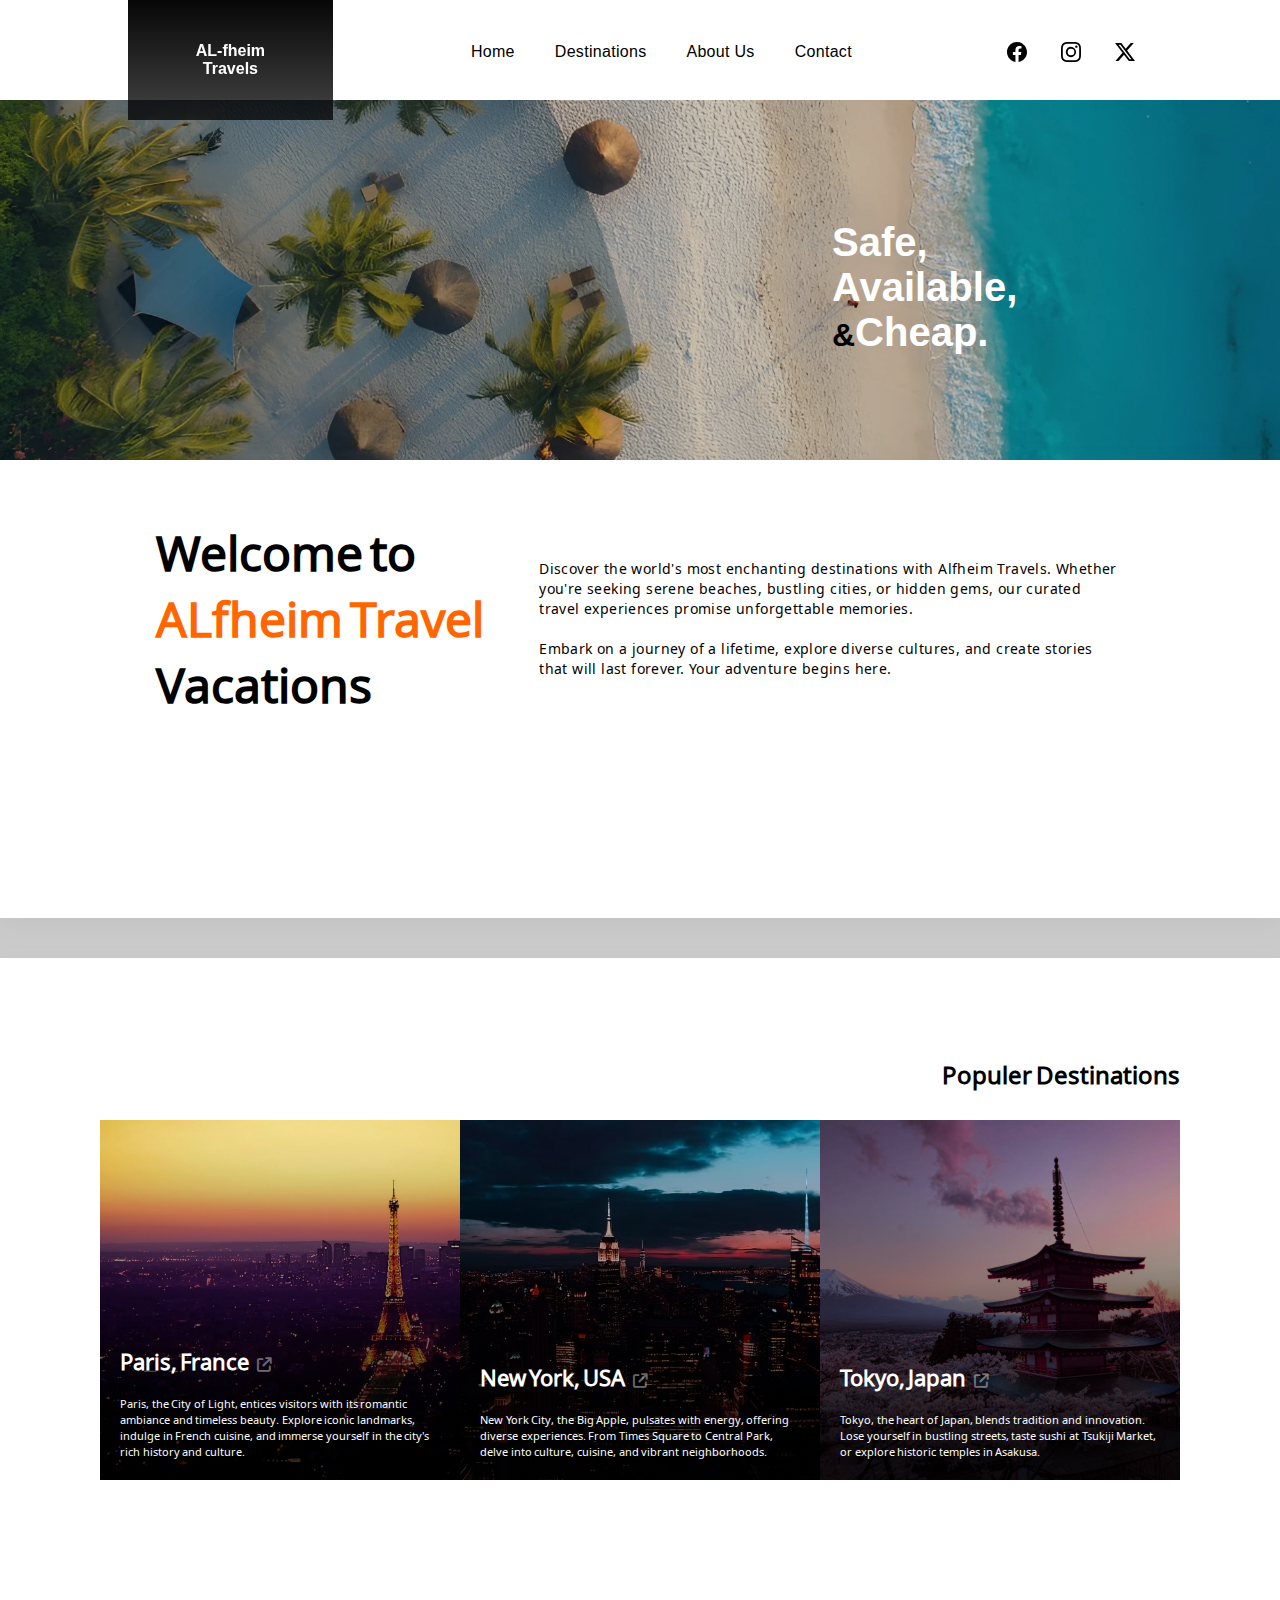
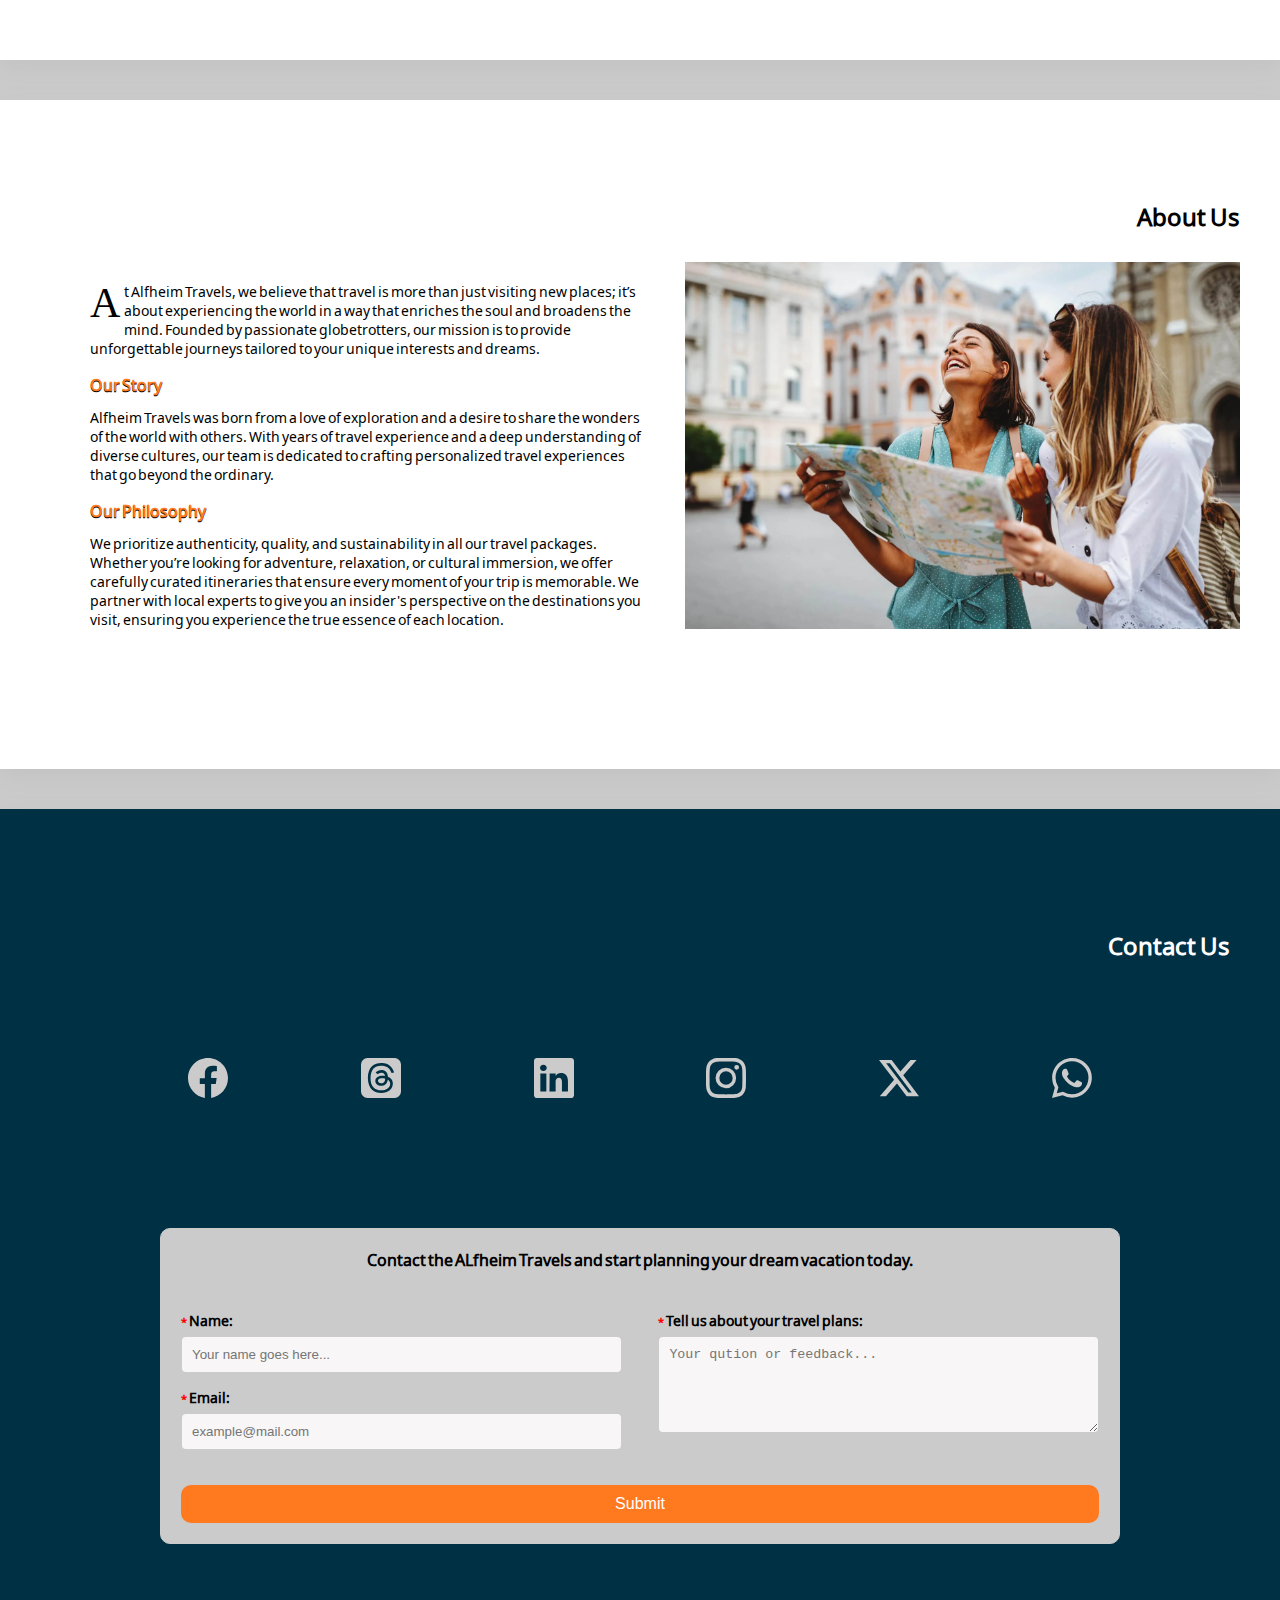
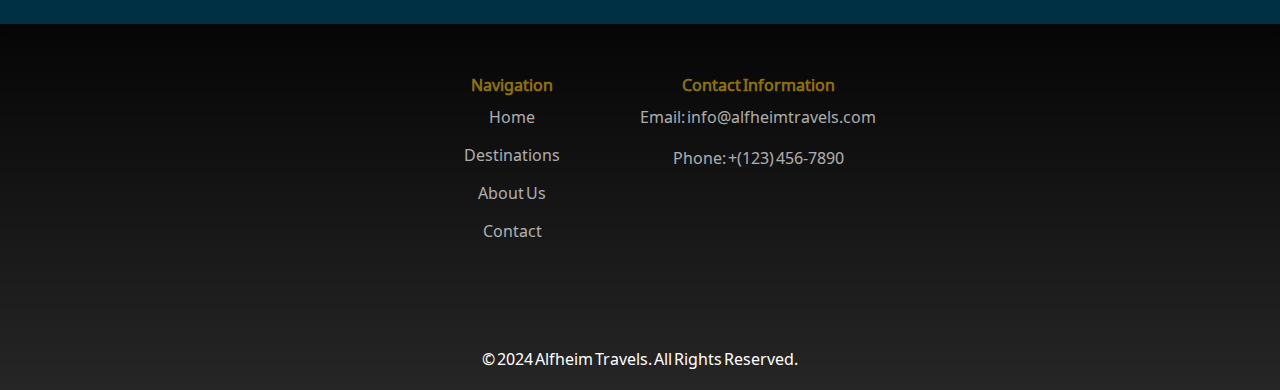
==== commit 88e87dd4: "css folder deleted" ====
--- a/index.html
+++ b/index.html
@@ -9,7 +9,7 @@
     <link rel="preconnect" href="https://fonts.gstatic.com" crossorigin>
     <link rel="stylesheet" href="https://cdnjs.cloudflare.com/ajax/libs/font-awesome/6.5.2/css/all.min.css">
     <link href="https://fonts.googleapis.com/css2?family=Noto+Sans+Sogdian&display=swap" rel="stylesheet">
-    <link rel="stylesheet" href="css/styles.css">
+    <link rel="stylesheet" href="styles.css">
 </head>
 <body>
     <header>
--- a/styles.css
+++ b/styles.css
@@ -0,0 +1,1022 @@
+:root{
+    --bg-color:white;
+    --sec-bg-color: rgb(203, 203, 203) ;
+    --text-color:black;
+    --highlight:#FF791F;
+    --acc-color:#003043;
+    --tile-color:rgba(165, 165, 165, 0.171);
+    --main-font:"Noto Sans Sogdian", sans-serif;
+    --sec-font:--font-sec:'Trebuchet MS', 'Lucida Sans Unicode', 'Lucida Grande', 'Lucida Sans', Arial, sans-serif;
+    --width: 100%;
+}
+
+*, *::before, *::after {
+   
+    padding: 0;
+    margin: 0;
+    box-sizing: border-box;
+    transition: 0.3s ease-in-out;
+     
+}
+
+html{
+    scroll-behavior: smooth;
+    width: 100%;
+    
+    
+}
+
+a{
+    text-decoration: none !important;
+    cursor: pointer !important;
+    color: black;
+}
+
+a:hover{
+    color: var(--highlight);
+}
+
+ul{
+    list-style: none !important;
+}
+
+
+
+body{
+    width: 100vw;
+    background-color: var(--sec-bg-color);
+    font-family: var(--main-font);
+    color: black;
+    
+}
+
+
+.section{
+    margin-bottom: 40px;
+    box-shadow: 0px 8px 24px rgba(124, 124, 124, 0.11);
+}
+
+.section:last-of-type{
+    margin-bottom: 0px;
+}
+
+header{
+    width:100vw;
+    height: 100px;
+    position: sticky;
+    top: 0;
+    background-color: var(--bg-color);
+    z-index: 1000;
+    display: flex;
+    justify-content: center;
+}
+
+.head{
+    width: 80%;
+    display: flex;
+    flex-direction: row;
+    justify-content: space-between;
+    
+    
+}
+
+#nav-logo{
+    width: 20%;
+    padding-bottom: 120px;
+    max-height: 140px;
+    position: relative;
+    display: flex;
+    flex-direction: column;
+    justify-content: center;
+    top: 0px;
+    background: linear-gradient(rgba(0,0,0,0.9), rgba(0,0,0,0)), rgba(0, 0, 0, 0.733);
+    object-fit: cover;
+    background-repeat: no-repeat;
+    
+}
+
+#nav-logo div{
+    width: 100%;
+    text-align: center;
+    font-weight: 800;
+    margin-top: 120px;
+    color: var(--bg-color);
+    font-family:  "Anton", sans-serif;;
+    text-align: center;
+    
+}
+
+.nav{
+   
+    display: flex;
+    flex-direction: row;
+    justify-content: space-between;
+    max-height: 100%;
+}
+
+.nav-li{
+    display: inline-block;
+    padding-top: 40px;
+    margin: 0 20px;
+}
+
+.nav-menu{
+    height: 260px;
+    background-color: var(--bg-color);
+    position: absolute;
+    top: 80px;
+    right: 0;
+    width: 200px;
+    padding-bottom: 100px;
+    
+}
+
+.hidden{
+    display: none;
+}
+.nav-menu ul{
+    display: inline-block;
+    flex-direction: column;
+    justify-content: flex-start;
+    padding-top: 40px;
+    padding-right: 40px;
+        
+}
+
+.menu-li{
+    width: 100%;
+    padding: 10px;
+    margin-left: 0;
+    margin-right:100%;
+    border-bottom: 2px solid rgba(201, 201, 201, 0.363);
+}
+
+
+.nav-menu-logo{
+
+    max-height: 100%;
+    max-width: 40px;
+    min-width: 20px;
+    padding-top: 32px;
+    margin: 0 20px;
+
+}
+.nav-menu-logo svg{
+    width: 40px;
+    height: 40px;
+}
+
+.nav-social{
+    display: inline-block;
+    padding-top: 42px;
+    margin: 0 12px;
+}
+
+
+.nav-link{
+    color: var(--main-font);
+    font-family: "Open Sans", sans-serif;
+    font-size: 1rem;
+    letter-spacing: 0.3px;
+    font-weight: 400;
+    line-height: 1.5;
+    text-align: center;
+}
+
+.nav-social svg{
+    width: 30px;
+    height: 20px;
+}
+
+
+
+.hero{
+    width: 100%;
+    height:360px;
+    background-image: linear-gradient(rgba(0, 0, 0, 0.2) , rgba(0, 0, 0, 0.2)), url('img/banner.webp');
+    background-size: cover;
+    background-position: center; 
+}
+
+#h2-hero{
+    color: var(--bg-color);
+    display: flex;
+    position: relative;
+    top: 120px;
+    left: 35%;
+    width: 40%;
+    height: 100%;
+    font-size: 2.5rem;
+    flex-direction: column;
+    margin: auto;
+    justify-content: center;
+    font-family: "Open Sans", sans-serif;
+    z-index: 50;
+    
+
+}
+
+#h2-hero span:last-of-type::before{
+    content: "&";
+    font-size: 2rem;
+    color: var(--text-color);  
+    text-shadow: none;
+    padding-right: -4px;
+}
+
+#h2-hero span:last-of-type{
+    color: var(--bg-color);
+       
+}
+
+.welcome{
+    max-height: max-content;
+    width: 100%;
+    padding: 60px 10px 40px 10px;
+    background-color: var(--bg-color);
+    
+
+}
+
+.welcome-con{
+    max-width: 80%;
+    max-height: 100%;
+    margin: auto;
+    display: flex;
+    flex-direction: row;
+    align-items: center;
+    justify-content: center;
+    margin-bottom: 160px;
+}
+
+.welcome-1{
+    width: calc(40% - 20px);
+    font-size: 1.5rem;
+    font-weight: 800;
+}
+
+.welcome-1 span{
+    color: #ff6600;
+}
+
+.welcome-2{
+    width: calc(60% - 20px);
+    font-size: 0.9rem;
+    font-family: var(--main-font);
+    font-weight: 400;
+    letter-spacing: 0.4px;
+    word-spacing: 2px;
+}
+
+#Destinations{
+    background-color: var(--bg-color);
+    color: var(--bg-color);
+    padding: 100px;
+    margin-top: 20px;
+}
+
+.sec-title{
+    color: var(--text-color);
+    text-align: right;
+    margin-bottom: 28px;
+    font-size: 1.5rem;
+}
+
+.dest-container{
+    width: 100%;
+    background-color: var(--sec-bg-color);
+    display:flex;
+    flex-direction: row;
+    justify-content: space-evenly;
+    flex-wrap: nowrap;
+    margin-bottom: 80px;
+}
+
+.dest-tile{
+    width: 33.333%;
+    height: 360px;
+    display: flex;
+    flex-direction: column;
+    justify-content: flex-end;
+    transition: ease-in-out 0.4s;
+    color: var(--txt-color);
+    padding: 20px;
+    background-color: var(--sec-bg-color);
+    
+}
+
+.dest-tile h4{
+    margin: 16px 0 ;
+    font-size: 1.4rem;
+    font-family: var(--font-sec);
+}
+
+.dest-tile p{
+    font-size: 0.7rem;
+    word-spacing: 0.7px;
+}
+
+.fa-external-link{
+    font-size: 0.9rem;
+    margin-left: 5px;
+    padding-bottom: 8px;
+    color: rgba(255, 255, 255, 0.414);
+}
+
+
+
+.Paris{
+    background-image:linear-gradient(rgba(0, 0, 0, 0) , rgba(0, 0, 0, 0.8) 90%), url(img/Paris.webp);
+    background-position: top;
+    background-size: cover;
+}
+
+.New-york{
+    background-image: linear-gradient(rgba(0, 0, 0, 0), rgba(0, 0, 0, 0.8) 90%),url(img/NY.webp);
+    background-position: top;
+    background-size: cover;
+}
+
+.Tokyo{
+    background-image:linear-gradient(rgba(0, 0, 0, 0) , rgba(0, 0, 0, 0.9) 90%), url(img/Tokyo.webp);
+    background-position: top;
+    background-size: cover;
+}
+
+.dest-tile:hover{
+    width: 90%;
+    color: var(--bg-color);
+}
+
+.dest-tile:hover .fa-external-link{
+    color: rgba(255, 255, 255, 0.918);
+}
+
+.about{
+    width: 100%;
+    background-color: var(--bg-color);
+    color: var(--bg-color);
+    padding: 40px;
+    color: var(--text-color);
+    padding-top: 100px;
+}
+
+.about p{
+    
+   font-size: 0.875em;
+   letter-spacing: 0px;
+}
+
+
+
+.drop-cap::first-letter {
+    font-size: 3em; /* Adjust the size as needed */
+    font-weight: 400;
+    float: left;
+    margin-right: 4px;
+    line-height: 1;
+    font-family: cursive;
+}
+
+.about h4{
+    margin-top: 16px;
+    margin-bottom: 12px;
+    color: var(--highlight);
+    text-shadow: -0.5px 0.5px 0px black;
+
+}
+
+.about-parts{
+    display: flex;
+    flex-direction: row;
+    justify-content: space-between;
+    padding-left: 50px;
+    margin-bottom: 100px;
+}
+
+.about-part{
+    width: calc(50% - 20px);
+}
+
+.about-1{
+    padding-top: 20px;
+}
+
+.about-2 {
+    background-image: url(img/about.webp);
+    background-position: center; 
+    background-size: cover;
+     background-repeat: no-repeat;  
+}
+
+
+.contact{
+    background-color:var(--acc-color);
+    margin-top: 40px;
+    padding: 120px 40px 40px 40px;
+   
+   
+}
+
+.contact h3{
+    color: white;
+    text-align: right;
+    margin-bottom: 44px;
+    font-size: 1.5rem;
+    margin: auto;
+    padding-right: 10px;
+}
+
+.con-container{
+    max-width: 80%;
+    padding-top: 80px;
+    padding-bottom: 120px;
+    margin: auto;
+    display: flex;
+    flex-direction: row;
+    justify-content: space-between;
+    align-content: center;
+    flex-wrap: wrap;
+    margin-top: 10px;
+}
+
+.social-link{
+    height: 100%;
+    width: 10%;
+    display: flex;
+    justify-content: center;
+    align-content: center;
+    color: var(--bg-color);
+    
+}
+
+.social-link a{
+    text-decoration: none;
+    color: var(--sec-bg-color);
+    transition: ease-in-out 0.1s;
+}
+.social-link svg {
+    width: 40px;
+    height: 50px;
+}
+
+.social-link a:hover{
+    text-decoration: none;
+    color: var(--highlight)
+}
+
+
+.feedback-form-container {
+    max-width: 80%;
+    margin: auto;
+    padding: 20px;
+    border: 1px solid var(--sec-bg-color);
+    border-radius: 10px;
+    background-color:var(--sec-bg-color);
+    margin-bottom: 40px;
+}
+
+.feedback-form-container h2 {
+    text-align: center;
+    margin-bottom: 40px;
+    font-size: 1rem;
+    
+}
+
+.form-row {
+    display: flex;
+    justify-content: space-between;
+}
+
+.form-column {
+    width: 48%;
+}
+
+.form-group {
+    margin-bottom: 15px;
+}
+
+.form-group label {
+    display: block;
+    margin-bottom: 5px;
+    font-weight: bold;
+    font-size: 0.9rem;
+}
+
+.form-group label::before{
+    content: '*';
+    padding-right: 2px;
+    font-size: 0.7rem;
+    color: red;
+    padding-bottom: 2px;
+}
+
+.form-group input, .form-group textarea {
+    width: 100%;
+    padding: 10px;
+    border: 1px solid #ccccccfe;
+    border-radius: 5px;
+    box-sizing: border-box;
+    background-color: rgba(255, 253, 253, 0.87);
+}
+
+button[type="submit"] {
+    display: block;
+    width: 100%;
+    padding: 10px;
+    border: none;
+    border-radius: 10px;
+    background-color: var(--highlight);
+    color: white;
+    font-size: 16px;
+    cursor: pointer;
+    margin-top: 20px;
+}
+
+button[type="submit"]:hover {
+    background-color: #ff6600;
+}
+
+#footer {
+    background: linear-gradient(rgba(0,0,0,0.9), rgba(0,0,0,0.3)), rgba(0, 0, 0, 0.733);
+    color: #fff;
+    padding: 20px 0;
+    text-align: center;
+    padding-top: 40px;
+}
+
+.footer-nav li{
+    margin-bottom: 1rem;
+}
+
+.footer-section p{
+    margin-bottom: 1.2rem;
+}
+
+.footer-container {
+    display: flex;
+    flex-direction: row;
+    justify-content: center;
+    flex-wrap: nowrap;
+    margin: auto;
+    margin-bottom: 80px;
+    
+}
+
+.footer-section {
+    padding-left: 60px;
+    margin: 10px;
+
+}
+
+.footer-section h4 {
+    margin-bottom: 10px;
+    color: #ffcc008c;
+}
+
+.footer-section p,
+.footer-section a {
+    color: rgba(255, 255, 255, 0.671);
+    text-decoration: none;
+    text-decoration: none;
+}
+
+.footer-section a:hover {
+    color: white;
+}
+
+
+
+
+
+@media (max-width:1100px){
+    
+    .nav-link{
+        font-size: 0.9rem;
+        letter-spacing: 0.2px;
+    }
+    
+}
+
+@media (max-width:1000px){
+    
+
+    .nav-link{
+        font-size: 0.85rem;
+        letter-spacing: 0.2px;
+    }
+
+}
+
+
+@media (max-width:900px){
+  
+    .nav-link{
+        font-size: 0.9rem;
+        letter-spacing: 0.1px;
+    }
+
+    .nav-social{
+        display: none;
+        padding-top: 42px;
+        margin: 0 12px;
+    }
+
+    
+#nav-logo{
+    width: 24%;
+    padding-bottom: 120px;
+    max-height: 120px;
+
+}
+
+.nav{
+    margin-left: 10px;
+}
+
+.welcome-1{
+    font-size: 1.2rem;
+    font-weight: 600;
+    padding-left: 80px;
+    padding-right: 12px;
+}
+
+
+.about{
+    width: 100%;
+    height: max-content;
+    background-color: var(--bg-color);
+    color: var(--bg-color);
+    padding: 20px;
+    color: var(--text-color);
+    padding-top: 100px;  
+    padding-bottom: 40px;
+}
+
+
+.about p{
+    
+   font-size: 0.875em;
+   letter-spacing: 0px;
+   
+}
+
+
+
+.about-parts{
+    width: 100%;
+    display: flex;
+    flex-direction: column;
+    justify-content: center;
+    padding: 0;
+}
+
+.about-part{
+    width: calc(100%);
+    margin: auto;
+}
+
+.about-1{
+    
+    order: 2;
+    padding: 40px 12px 60px 12px;
+    font-size: 0.9rem;
+}
+
+.about-2 {
+    order: 1;
+    background-position: top; 
+    background-size: cover;
+    background-repeat: no-repeat;  
+    height: 300px;
+   
+     
+}
+
+
+
+}
+
+@media (max-width:940px){
+
+    .dest-container{
+        flex-direction: column;
+        justify-content: space-evenly;
+        flex-wrap: wrap;
+    }
+    
+    .dest-tile{
+        width: 100%;
+        height: 270px;           
+    }
+
+    .dest-tile:hover{
+        height: 270px;
+        width: 100%;
+        color: var(--bg-color);
+        box-shadow: 4px 4px 8px rgba(0, 0, 0, 0.182);
+    }
+
+}
+
+@media (max-width:800px){
+
+    .con-container{
+        max-width: 540px;
+       
+    }
+
+    .feedback-form-container {
+        max-width: 540px;
+    }
+}
+
+@media (max-width:760px){
+    .welcome-1{
+        padding-left: 60px;
+        padding-right: 24px;
+    }
+
+}
+
+@media (max-width:720px){
+
+
+
+    .head{
+        max-width: 85%;
+        
+       
+    }
+
+
+    .nav-link{
+        font-size: 0.9rem;
+        letter-spacing: 0.1px;
+    }
+
+    .nav-social{
+        display: none;
+        padding-top: 42px;
+        margin: 0 12px;
+    }
+
+    
+
+    
+#nav-logo{
+    width: 20%;
+    min-width: 120px;
+    padding-bottom: 100px;
+    max-height: 100px;
+
+}
+
+.nav{
+    margin-left: 20px;
+    display: none;
+}
+
+
+
+.nav-menu-logo:hover .nav-menu {
+    
+        display: inline-block;
+    
+}
+
+.nav-menu-logo{
+    display: inline;
+}
+
+.welcome{
+    max-height: min-content;
+    width: 100%;
+    padding: 40px 0px 40px 0px;
+    background-color: var(--bg-color);
+    
+
+}
+
+.welcome-con{
+    max-width: 85%;
+    display: flex;
+    flex-direction: column;
+    align-items: center;
+    justify-content: left;
+}
+
+.welcome-1{
+    width: calc(100% - 20px);
+    font-size: 1.5rem;
+    font-weight: 800;
+    margin: auto;
+    padding: 0;
+}
+
+.welcome-1 span{
+    color: #ff6600;
+}
+
+.welcome-2{
+    width: calc(100% - 20px);
+    font-size: 0.9rem;
+    font-family: var(--main-font);
+    font-weight: 400;
+    letter-spacing: 0.4px;
+    word-spacing: 2px;
+    margin: auto;
+    padding: 0;
+    margin-top: 12px;
+}
+
+.hero{
+    width: 100%;
+    height:260px;
+    
+
+}
+
+#h2-hero{
+    display: flex;
+    position: relative;
+    top: 80px;
+    left: 35%;
+    width: 40%;
+    height: 100%;
+    font-size: 2rem;
+    color: var(--bg-color);
+    padding-right: 40px;
+
+}
+
+#h2-hero span:last-of-type::before{
+    color: var(--text-color);
+    font-size: 1.5rem;
+    padding-right: 0px;
+}
+.sec-title{
+    font-size: 1.2rem;
+}
+
+#Destinations{
+    background-color: var(--bg-color);
+    color: var(--bg-color);
+    padding: 20px;
+    margin-top: 20px;
+    padding-top: 100px;
+    padding-bottom: 40px;
+}
+
+.dest-container{
+    flex-direction: column;
+    justify-content: space-evenly;
+    flex-wrap: wrap;
+}
+
+.dest-tile{
+    width: 100%;
+    height: 240px;           
+}
+
+.dest-tile:hover{
+    height: 240px;
+    width: 100%;
+    color: var(--bg-color);
+    box-shadow: 8px 0  12px rgba(0, 0, 0, 0.305);
+}
+
+.dest-tile:hover .fa-external-link{
+    color: rgba(255, 255, 255, 0.918);
+}
+
+.feedback-form-container {
+    max-width: 100%;
+    padding: 20px;
+    
+}
+
+.feedback-form-container h2 {
+    font-size: 0.8rem;
+    
+}
+
+.form-row {
+    display: flex;
+    flex-direction: column;
+    justify-content: space-between;
+}
+
+.form-column {
+    width: 100%;
+    height: max-content;
+}
+
+
+
+.form-group label {
+    display: block;
+    margin-bottom: 5px;
+    font-weight: normal;
+    font-size: 0.8rem;
+}
+
+.form-group label::before{
+    font-size: 0.6rem;
+    
+}
+
+
+
+.form-group input, .form-group textarea {
+   padding-left: 5px;
+}
+
+button[type="submit"] {
+    display: block;
+    width: 80%;
+    margin: auto;
+    padding: 10px;
+    margin-top: 20px;
+}
+
+button[type="submit"]:hover {
+    background-color: #ff6600;
+}
+
+.con-container{
+    max-width: 90%;
+    padding: 10px;
+    margin-bottom: 100px;
+    margin-top: 60px;
+    
+}
+
+.social-link svg {
+    width: 30px;
+    height: 50px;
+}
+
+.footer-section {
+    padding-left: 40px;
+    padding-right: 20px;
+    margin: 10px;
+    font-size: 0.8rem;
+}
+
+.footer-bottom{
+    font-size: 0.9rem;
+}
+
+
+}
+
+@media (max-width:540px){
+
+ header{
+    height: 80px;
+ }
+
+ .hero{
+    height: 240px;
+ }
+
+ #h2-hero{
+    
+    top: 100px;
+    font-size: 1.5rem;
+    flex-direction: column;
+    margin: auto;
+    justify-content: center;
+    font-family: "Open Sans", sans-serif;
+    z-index: 50;
+    
+
+}
+
+#nav-logo{
+    width: 20%;
+    min-width: 120px;
+    padding-bottom: 80px;
+    max-height: 80px;
+    background: linear-gradient(rgba(0,0,0,0.9), rgba(0, 0, 0, 0.144)), rgba(0, 0, 0, 0.764);
+  
+
+}
+
+
+
+#nav-logo div{
+    margin-top: 90px;
+    color: var(--bg-color);
+    font-family:  "Anton", sans-serif;;
+    text-align: center;
+    font-size: 0.9rem;
+    
+}
+
+#h2-hero span:last-of-type::before{
+    
+    font-size: 1.3rem;
+}
+}
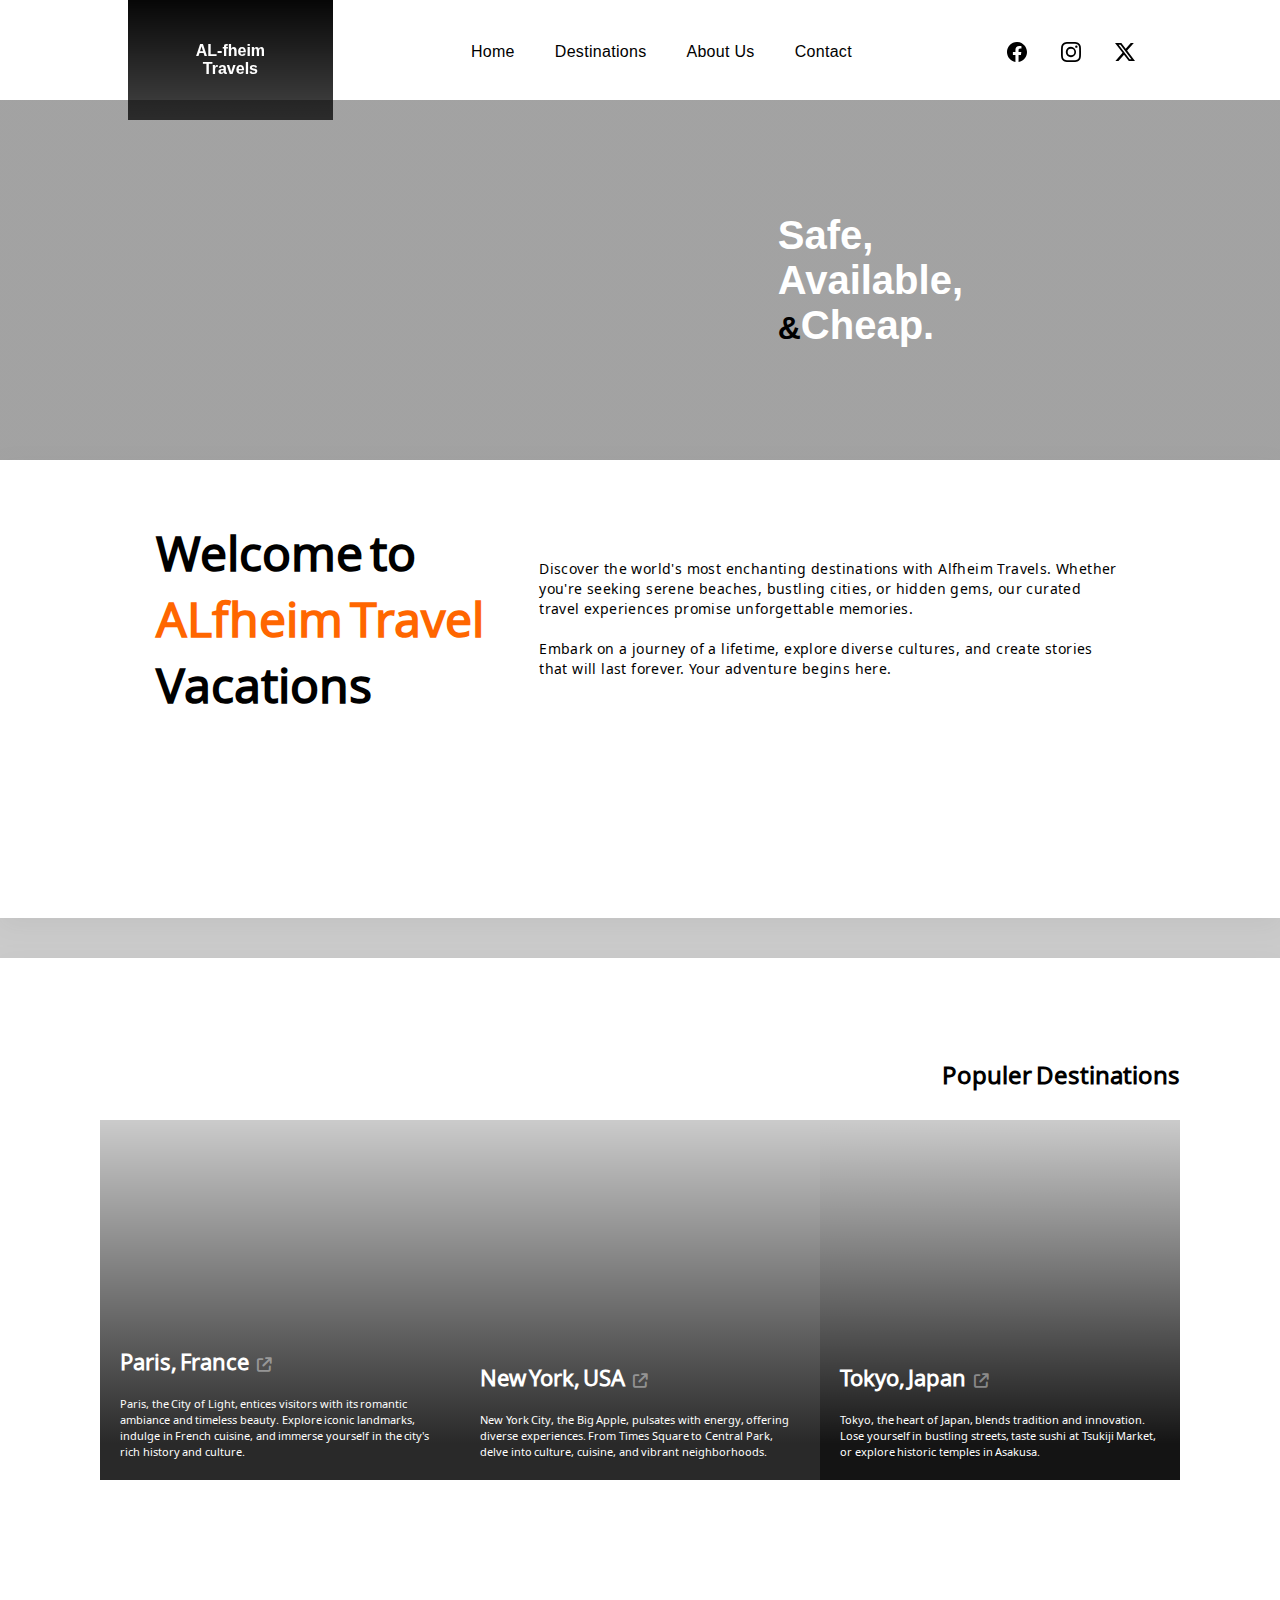
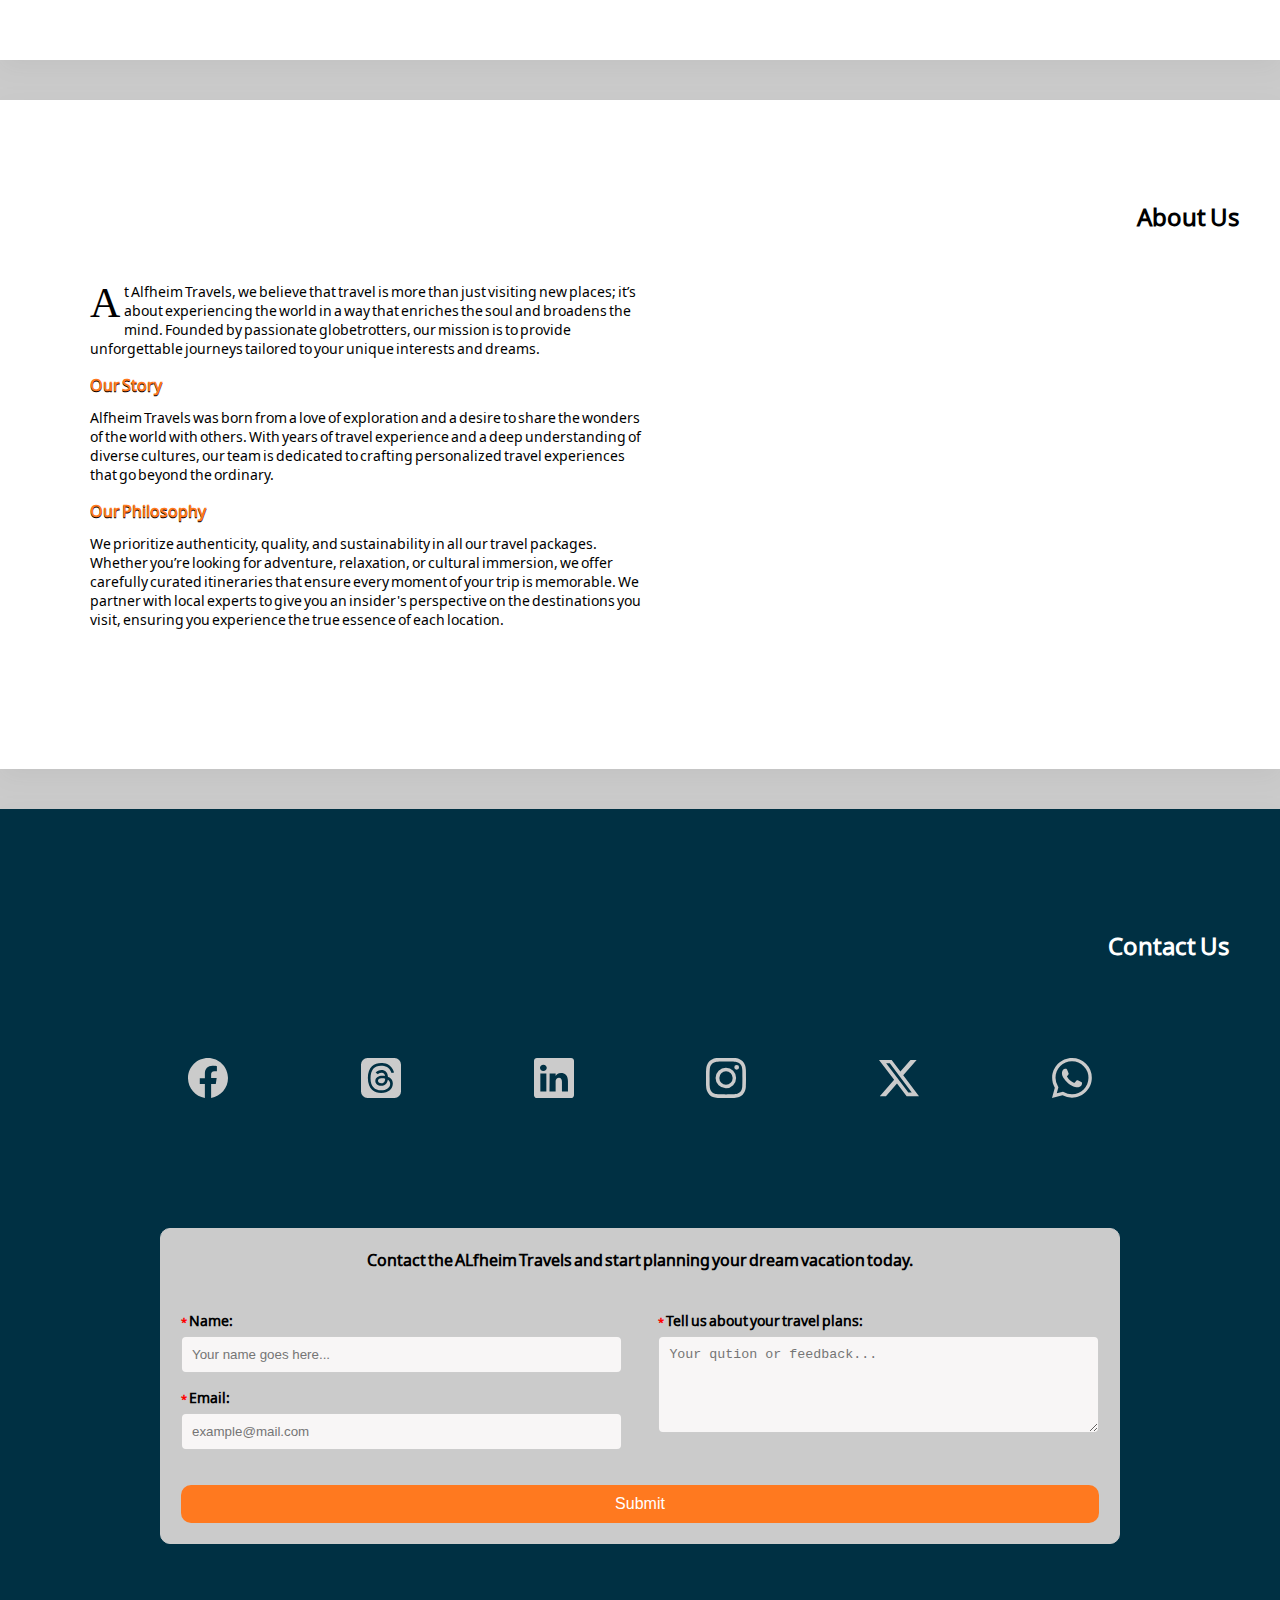
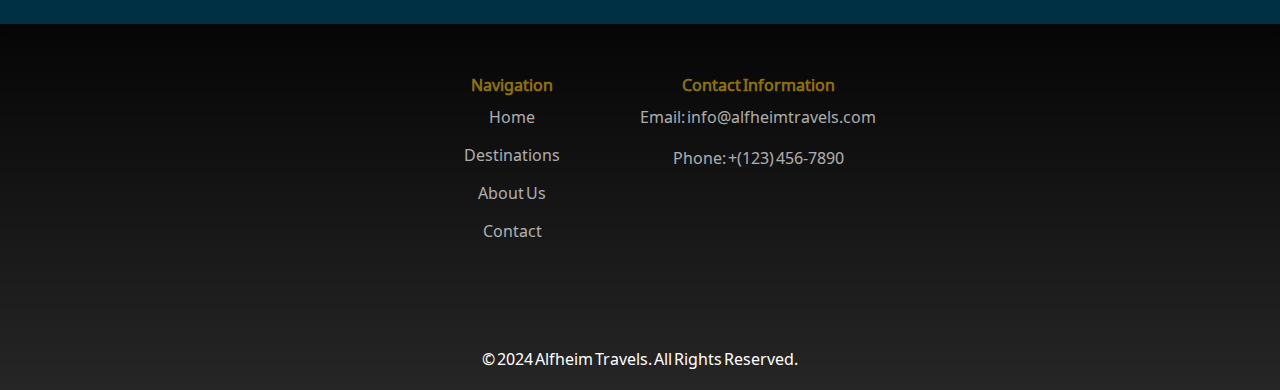
==== commit e7846c89: "CSS folder added" ====
--- a/index.html
+++ b/index.html
@@ -9,7 +9,7 @@
     <link rel="preconnect" href="https://fonts.gstatic.com" crossorigin>
     <link rel="stylesheet" href="https://cdnjs.cloudflare.com/ajax/libs/font-awesome/6.5.2/css/all.min.css">
     <link href="https://fonts.googleapis.com/css2?family=Noto+Sans+Sogdian&display=swap" rel="stylesheet">
-    <link rel="stylesheet" href="styles.css">
+    <link rel="stylesheet" href="css/styles.css">
 </head>
 <body>
     <header>
--- a/css/styles.css
+++ b/css/styles.css
@@ -0,0 +1,1022 @@
+:root{
+    --bg-color:white;
+    --sec-bg-color: rgb(203, 203, 203) ;
+    --text-color:black;
+    --highlight:#FF791F;
+    --acc-color:#003043;
+    --tile-color:rgba(165, 165, 165, 0.171);
+    --main-font:"Noto Sans Sogdian", sans-serif;
+    --sec-font:--font-sec:'Trebuchet MS', 'Lucida Sans Unicode', 'Lucida Grande', 'Lucida Sans', Arial, sans-serif;
+    --width: 100%;
+}
+
+*, *::before, *::after {
+   
+    padding: 0;
+    margin: 0;
+    box-sizing: border-box;
+    transition: 0.3s ease-in-out;
+     
+}
+
+html{
+    scroll-behavior: smooth;
+    width: 100%;
+    
+    
+}
+
+a{
+    text-decoration: none !important;
+    cursor: pointer !important;
+    color: black;
+}
+
+a:hover{
+    color: var(--highlight);
+}
+
+ul{
+    list-style: none !important;
+}
+
+
+
+body{
+    width: 100vw;
+    background-color: var(--sec-bg-color);
+    font-family: var(--main-font);
+    color: black;
+    
+}
+
+
+.section{
+    margin-bottom: 40px;
+    box-shadow: 0px 8px 24px rgba(124, 124, 124, 0.11);
+}
+
+.section:last-of-type{
+    margin-bottom: 0px;
+}
+
+header{
+    width:100vw;
+    height: 100px;
+    position: sticky;
+    top: 0;
+    background-color: var(--bg-color);
+    z-index: 1000;
+    display: flex;
+    justify-content: center;
+}
+
+.head{
+    width: 80%;
+    display: flex;
+    flex-direction: row;
+    justify-content: space-between;
+    
+    
+}
+
+#nav-logo{
+    width: 20%;
+    padding-bottom: 120px;
+    max-height: 140px;
+    position: relative;
+    display: flex;
+    flex-direction: column;
+    justify-content: center;
+    top: 0px;
+    background: linear-gradient(rgba(0,0,0,0.9), rgba(0,0,0,0)), rgba(0, 0, 0, 0.733);
+    object-fit: cover;
+    background-repeat: no-repeat;
+    
+}
+
+#nav-logo div{
+    width: 100%;
+    text-align: center;
+    font-weight: 800;
+    margin-top: 120px;
+    color: var(--bg-color);
+    font-family:  "Anton", sans-serif;;
+    text-align: center;
+    
+}
+
+.nav{
+   
+    display: flex;
+    flex-direction: row;
+    justify-content: space-between;
+    max-height: 100%;
+}
+
+.nav-li{
+    display: inline-block;
+    padding-top: 40px;
+    margin: 0 20px;
+}
+
+.nav-menu{
+    height: 260px;
+    background-color: var(--bg-color);
+    position: absolute;
+    top: 80px;
+    right: 0;
+    width: 200px;
+    padding-bottom: 100px;
+    
+}
+
+.hidden{
+    display: none;
+}
+.nav-menu ul{
+    display: inline-block;
+    flex-direction: column;
+    justify-content: flex-start;
+    padding-top: 40px;
+    padding-right: 40px;
+        
+}
+
+.menu-li{
+    width: 100%;
+    padding: 10px;
+    margin-left: 0;
+    margin-right:100%;
+    border-bottom: 2px solid rgba(201, 201, 201, 0.363);
+}
+
+
+.nav-menu-logo{
+
+    max-height: 100%;
+    max-width: 40px;
+    min-width: 20px;
+    padding-top: 32px;
+    margin: 0 20px;
+
+}
+.nav-menu-logo svg{
+    width: 40px;
+    height: 40px;
+}
+
+.nav-social{
+    display: inline-block;
+    padding-top: 42px;
+    margin: 0 12px;
+}
+
+
+.nav-link{
+    color: var(--main-font);
+    font-family: "Open Sans", sans-serif;
+    font-size: 1rem;
+    letter-spacing: 0.3px;
+    font-weight: 400;
+    line-height: 1.5;
+    text-align: center;
+}
+
+.nav-social svg{
+    width: 30px;
+    height: 20px;
+}
+
+
+
+.hero{
+    width: 100%;
+    height:360px;
+    background-image: linear-gradient(rgba(0, 0, 0, 0.2) , rgba(0, 0, 0, 0.2)), url('img/banner.webp');
+    background-size: cover;
+    background-position: center; 
+}
+
+.hero div{
+    display: flex;
+    width: 100%;
+    height: 100%;
+    justify-content: center;
+    align-items:center;
+    padding-left: 36%;
+    
+    
+}
+
+#h2-hero{
+    color: var(--bg-color);
+    display: flex;
+    font-size: 2.5rem;
+    flex-direction: column;
+    margin: auto;
+    justify-content: center;
+    font-family: "Open Sans", sans-serif;
+    z-index: 50;
+    
+
+}
+
+#h2-hero span:last-of-type::before{
+    content: "&";
+    font-size: 2rem;
+    color: var(--text-color);  
+    text-shadow: none;
+    padding-right: -4px;
+}
+
+#h2-hero span:last-of-type{
+    color: var(--bg-color);
+       
+}
+
+.welcome{
+    max-height: max-content;
+    width: 100%;
+    padding: 60px 10px 40px 10px;
+    background-color: var(--bg-color);
+    
+
+}
+
+.welcome-con{
+    max-width: 80%;
+    max-height: 100%;
+    margin: auto;
+    display: flex;
+    flex-direction: row;
+    align-items: center;
+    justify-content: center;
+    margin-bottom: 160px;
+}
+
+.welcome-1{
+    width: calc(40% - 20px);
+    font-size: 1.5rem;
+    font-weight: 800;
+}
+
+.welcome-1 span{
+    color: #ff6600;
+}
+
+.welcome-2{
+    width: calc(60% - 20px);
+    font-size: 0.9rem;
+    font-family: var(--main-font);
+    font-weight: 400;
+    letter-spacing: 0.4px;
+    word-spacing: 2px;
+}
+
+#Destinations{
+    background-color: var(--bg-color);
+    color: var(--bg-color);
+    padding: 100px;
+    margin-top: 20px;
+}
+
+.sec-title{
+    color: var(--text-color);
+    text-align: right;
+    margin-bottom: 28px;
+    font-size: 1.5rem;
+}
+
+.dest-container{
+    width: 100%;
+    background-color: var(--sec-bg-color);
+    display:flex;
+    flex-direction: row;
+    justify-content: space-evenly;
+    flex-wrap: nowrap;
+    margin-bottom: 80px;
+}
+
+.dest-tile{
+    width: 33.333%;
+    height: 360px;
+    display: flex;
+    flex-direction: column;
+    justify-content: flex-end;
+    transition: ease-in-out 0.4s;
+    color: var(--txt-color);
+    padding: 20px;
+    background-color: var(--sec-bg-color);
+    
+}
+
+.dest-tile h4{
+    margin: 16px 0 ;
+    font-size: 1.4rem;
+    font-family: var(--font-sec);
+}
+
+.dest-tile p{
+    font-size: 0.7rem;
+    word-spacing: 0.7px;
+}
+
+.fa-external-link{
+    font-size: 0.9rem;
+    margin-left: 5px;
+    padding-bottom: 8px;
+    color: rgba(255, 255, 255, 0.414);
+}
+
+
+
+.Paris{
+    background-image:linear-gradient(rgba(0, 0, 0, 0) , rgba(0, 0, 0, 0.8) 90%), url(img/Paris.webp);
+    background-position: top;
+    background-size: cover;
+}
+
+.New-york{
+    background-image: linear-gradient(rgba(0, 0, 0, 0), rgba(0, 0, 0, 0.8) 90%),url(img/NY.webp);
+    background-position: top;
+    background-size: cover;
+}
+
+.Tokyo{
+    background-image:linear-gradient(rgba(0, 0, 0, 0) , rgba(0, 0, 0, 0.9) 90%), url(img/Tokyo.webp);
+    background-position: top;
+    background-size: cover;
+}
+
+.dest-tile:hover{
+    width: 90%;
+    color: var(--bg-color);
+}
+
+.dest-tile:hover .fa-external-link{
+    color: rgba(255, 255, 255, 0.918);
+}
+
+.about{
+    width: 100%;
+    background-color: var(--bg-color);
+    color: var(--bg-color);
+    padding: 40px;
+    color: var(--text-color);
+    padding-top: 100px;
+}
+
+.about p{
+    
+   font-size: 0.875em;
+   letter-spacing: 0px;
+}
+
+
+
+.drop-cap::first-letter {
+    font-size: 3em; /* Adjust the size as needed */
+    font-weight: 400;
+    float: left;
+    margin-right: 4px;
+    line-height: 1;
+    font-family: cursive;
+}
+
+.about h4{
+    margin-top: 16px;
+    margin-bottom: 12px;
+    color: var(--highlight);
+    text-shadow: -0.5px 0.5px 0px black;
+
+}
+
+.about-parts{
+    display: flex;
+    flex-direction: row;
+    justify-content: space-between;
+    padding-left: 50px;
+    margin-bottom: 100px;
+}
+
+.about-part{
+    width: calc(50% - 20px);
+}
+
+.about-1{
+    padding-top: 20px;
+}
+
+.about-2 {
+    background-image: url(img/about.webp);
+    background-position: center; 
+    background-size: cover;
+     background-repeat: no-repeat;  
+}
+
+
+.contact{
+    background-color:var(--acc-color);
+    margin-top: 40px;
+    padding: 120px 40px 40px 40px;
+   
+   
+}
+
+.contact h3{
+    color: white;
+    text-align: right;
+    margin-bottom: 44px;
+    font-size: 1.5rem;
+    margin: auto;
+    padding-right: 10px;
+}
+
+.con-container{
+    max-width: 80%;
+    padding-top: 80px;
+    padding-bottom: 120px;
+    margin: auto;
+    display: flex;
+    flex-direction: row;
+    justify-content: space-between;
+    align-content: center;
+    flex-wrap: wrap;
+    margin-top: 10px;
+}
+
+.social-link{
+    height: 100%;
+    width: 10%;
+    display: flex;
+    justify-content: center;
+    align-content: center;
+    color: var(--bg-color);
+    
+}
+
+.social-link a{
+    text-decoration: none;
+    color: var(--sec-bg-color);
+    transition: ease-in-out 0.1s;
+}
+.social-link svg {
+    width: 40px;
+    height: 50px;
+}
+
+.social-link a:hover{
+    text-decoration: none;
+    color: var(--highlight)
+}
+
+
+.feedback-form-container {
+    max-width: 80%;
+    margin: auto;
+    padding: 20px;
+    border: 1px solid var(--sec-bg-color);
+    border-radius: 10px;
+    background-color:var(--sec-bg-color);
+    margin-bottom: 40px;
+}
+
+.feedback-form-container h2 {
+    text-align: center;
+    margin-bottom: 40px;
+    font-size: 1rem;
+    
+}
+
+.form-row {
+    display: flex;
+    justify-content: space-between;
+}
+
+.form-column {
+    width: 48%;
+}
+
+.form-group {
+    margin-bottom: 15px;
+}
+
+.form-group label {
+    display: block;
+    margin-bottom: 5px;
+    font-weight: bold;
+    font-size: 0.9rem;
+}
+
+.form-group label::before{
+    content: '*';
+    padding-right: 2px;
+    font-size: 0.7rem;
+    color: red;
+    padding-bottom: 2px;
+}
+
+.form-group input, .form-group textarea {
+    width: 100%;
+    padding: 10px;
+    border: 1px solid #ccccccfe;
+    border-radius: 5px;
+    box-sizing: border-box;
+    background-color: rgba(255, 253, 253, 0.87);
+}
+
+button[type="submit"] {
+    display: block;
+    width: 100%;
+    padding: 10px;
+    border: none;
+    border-radius: 10px;
+    background-color: var(--highlight);
+    color: white;
+    font-size: 16px;
+    cursor: pointer;
+    margin-top: 20px;
+}
+
+button[type="submit"]:hover {
+    background-color: #ff6600;
+}
+
+#footer {
+    background: linear-gradient(rgba(0,0,0,0.9), rgba(0,0,0,0.3)), rgba(0, 0, 0, 0.733);
+    color: #fff;
+    padding: 20px 0;
+    text-align: center;
+    padding-top: 40px;
+}
+
+.footer-nav li{
+    margin-bottom: 1rem;
+}
+
+.footer-section p{
+    margin-bottom: 1.2rem;
+}
+
+.footer-container {
+    display: flex;
+    flex-direction: row;
+    justify-content: center;
+    flex-wrap: nowrap;
+    margin: auto;
+    margin-bottom: 80px;
+    
+}
+
+.footer-section {
+    padding-left: 60px;
+    margin: 10px;
+
+}
+
+.footer-section h4 {
+    margin-bottom: 10px;
+    color: #ffcc008c;
+}
+
+.footer-section p,
+.footer-section a {
+    color: rgba(255, 255, 255, 0.671);
+    text-decoration: none;
+    text-decoration: none;
+}
+
+.footer-section a:hover {
+    color: white;
+}
+
+
+
+
+
+@media (max-width:1100px){
+    
+    .nav-link{
+        font-size: 0.9rem;
+        letter-spacing: 0.2px;
+    }
+    
+}
+
+@media (max-width:1000px){
+    
+
+    .nav-link{
+        font-size: 0.85rem;
+        letter-spacing: 0.2px;
+    }
+
+}
+
+
+@media (max-width:900px){
+  
+
+    #h2-hero{
+        font-size: 2rem;
+        
+    }
+    .nav-link{
+        font-size: 0.9rem;
+        letter-spacing: 0.1px;
+    }
+
+    .nav-social{
+        display: none;
+        padding-top: 42px;
+        margin: 0 12px;
+    }
+
+    
+#nav-logo{
+    width: 24%;
+    padding-bottom: 120px;
+    max-height: 120px;
+
+}
+
+.nav{
+    margin-left: 10px;
+}
+
+.welcome-1{
+    font-size: 1.2rem;
+    font-weight: 600;
+    padding-left: 80px;
+    padding-right: 12px;
+}
+
+
+.about{
+    width: 100%;
+    height: max-content;
+    background-color: var(--bg-color);
+    color: var(--bg-color);
+    padding: 20px;
+    color: var(--text-color);
+    padding-top: 100px;  
+    padding-bottom: 40px;
+}
+
+
+.about p{
+    
+   font-size: 0.875em;
+   letter-spacing: 0px;
+   
+}
+
+
+
+.about-parts{
+    width: 100%;
+    display: flex;
+    flex-direction: column;
+    justify-content: center;
+    padding: 0;
+}
+
+.about-part{
+    width: calc(100%);
+    margin: auto;
+}
+
+.about-1{
+    
+    order: 2;
+    padding: 40px 12px 60px 12px;
+    font-size: 0.9rem;
+}
+
+.about-2 {
+    order: 1;
+    background-position: top; 
+    background-size: cover;
+    background-repeat: no-repeat;  
+    height: 300px;
+   
+     
+}
+
+
+
+}
+
+@media (max-width:940px){
+
+    .dest-container{
+        flex-direction: column;
+        justify-content: space-evenly;
+        flex-wrap: wrap;
+    }
+    
+    .dest-tile{
+        width: 100%;
+        height: 270px;           
+    }
+
+    .dest-tile:hover{
+        height: 270px;
+        width: 100%;
+        color: var(--bg-color);
+        box-shadow: 4px 4px 8px rgba(0, 0, 0, 0.182);
+    }
+
+}
+
+@media (max-width:800px){
+
+    .con-container{
+        max-width: 540px;
+       
+    }
+
+    .feedback-form-container {
+        max-width: 540px;
+    }
+}
+
+@media (max-width:760px){
+    .welcome-1{
+        padding-left: 60px;
+        padding-right: 24px;
+    }
+
+}
+
+@media (max-width:720px){
+
+
+
+    .head{
+        max-width: 85%;
+        
+       
+    }
+
+
+    .nav-link{
+        font-size: 0.9rem;
+        letter-spacing: 0.1px;
+    }
+
+    .nav-social{
+        display: none;
+        padding-top: 42px;
+        margin: 0 12px;
+    }
+
+    
+
+    
+#nav-logo{
+    width: 20%;
+    min-width: 120px;
+    padding-bottom: 100px;
+    max-height: 100px;
+
+}
+
+.nav{
+    margin-left: 20px;
+    display: none;
+}
+
+
+
+.nav-menu-logo:hover .nav-menu {
+    
+        display: inline-block;
+    
+}
+
+.nav-menu-logo{
+    display: inline;
+}
+
+.welcome{
+    max-height: min-content;
+    width: 100%;
+    padding: 40px 0px 40px 0px;
+    background-color: var(--bg-color);
+    
+
+}
+
+.welcome-con{
+    max-width: 85%;
+    display: flex;
+    flex-direction: column;
+    align-items: center;
+    justify-content: left;
+}
+
+.welcome-1{
+    width: calc(100% - 20px);
+    font-size: 1.5rem;
+    font-weight: 800;
+    margin: auto;
+    padding: 0;
+}
+
+.welcome-1 span{
+    color: #ff6600;
+}
+
+.welcome-2{
+    width: calc(100% - 20px);
+    font-size: 0.9rem;
+    font-family: var(--main-font);
+    font-weight: 400;
+    letter-spacing: 0.4px;
+    word-spacing: 2px;
+    margin: auto;
+    padding: 0;
+    margin-top: 12px;
+}
+
+.hero{
+    background-image: url('img/banner2.jpg');
+    object-position: bottom;
+    object-fit: cover;
+}
+
+
+
+#h2-hero span:last-of-type::before{
+    color: var(--highlight);
+    font-size: 1.4rem;
+    padding-right: 2px;
+}
+.sec-title{
+    font-size: 1.2rem;
+}
+
+#Destinations{
+    background-color: var(--bg-color);
+    color: var(--bg-color);
+    padding: 20px;
+    margin-top: 20px;
+    padding-top: 100px;
+    padding-bottom: 40px;
+}
+
+.dest-container{
+    flex-direction: column;
+    justify-content: space-evenly;
+    flex-wrap: wrap;
+}
+
+.dest-tile{
+    width: 100%;
+    height: 240px;           
+}
+
+.dest-tile:hover{
+    height: 240px;
+    width: 100%;
+    color: var(--bg-color);
+    box-shadow: 8px 0  12px rgba(0, 0, 0, 0.305);
+}
+
+.dest-tile:hover .fa-external-link{
+    color: rgba(255, 255, 255, 0.918);
+}
+
+.feedback-form-container {
+    max-width: 100%;
+    padding: 20px;
+    
+}
+
+.feedback-form-container h2 {
+    font-size: 0.8rem;
+    
+}
+
+.form-row {
+    display: flex;
+    flex-direction: column;
+    justify-content: space-between;
+}
+
+.form-column {
+    width: 100%;
+    height: max-content;
+}
+
+
+
+.form-group label {
+    display: block;
+    margin-bottom: 5px;
+    font-weight: normal;
+    font-size: 0.8rem;
+}
+
+.form-group label::before{
+    font-size: 0.6rem;
+    
+}
+
+
+
+.form-group input, .form-group textarea {
+   padding-left: 5px;
+}
+
+button[type="submit"] {
+    display: block;
+    width: 80%;
+    margin: auto;
+    padding: 10px;
+    margin-top: 20px;
+}
+
+button[type="submit"]:hover {
+    background-color: #ff6600;
+}
+
+.con-container{
+    max-width: 90%;
+    padding: 10px;
+    margin-bottom: 100px;
+    margin-top: 60px;
+    
+}
+
+.social-link svg {
+    width: 30px;
+    height: 50px;
+}
+
+.footer-section {
+    padding-left: 40px;
+    padding-right: 20px;
+    margin: 10px;
+    font-size: 0.8rem;
+}
+
+.footer-bottom{
+    font-size: 0.9rem;
+}
+
+
+}
+
+@media (max-width:540px){
+
+ header{
+    height: 80px;
+ }
+
+ .hero{
+    height: 360px;
+    object-position: right;
+ }
+
+ #h2-hero{
+    
+    top: 100px;
+    font-size: 1.5rem;
+    flex-direction: column;
+    margin: auto;
+    justify-content: center;
+    font-family: "Open Sans", sans-serif;
+    z-index: 50;
+    
+
+}
+
+#nav-logo{
+    width: 20%;
+    min-width: 120px;
+    padding-bottom: 80px;
+    max-height: 80px;
+    background: linear-gradient(rgba(0,0,0,0.9), rgba(0, 0, 0, 0.144)), rgba(0, 0, 0, 0.764);
+  
+
+}
+
+
+
+#nav-logo div{
+    margin-top: 90px;
+    color: var(--bg-color);
+    font-family:  "Anton", sans-serif;;
+    text-align: center;
+    font-size: 0.9rem;
+    
+}
+
+#h2-hero span:last-of-type::before{
+    
+    font-size: 1.3rem;
+}
+}
